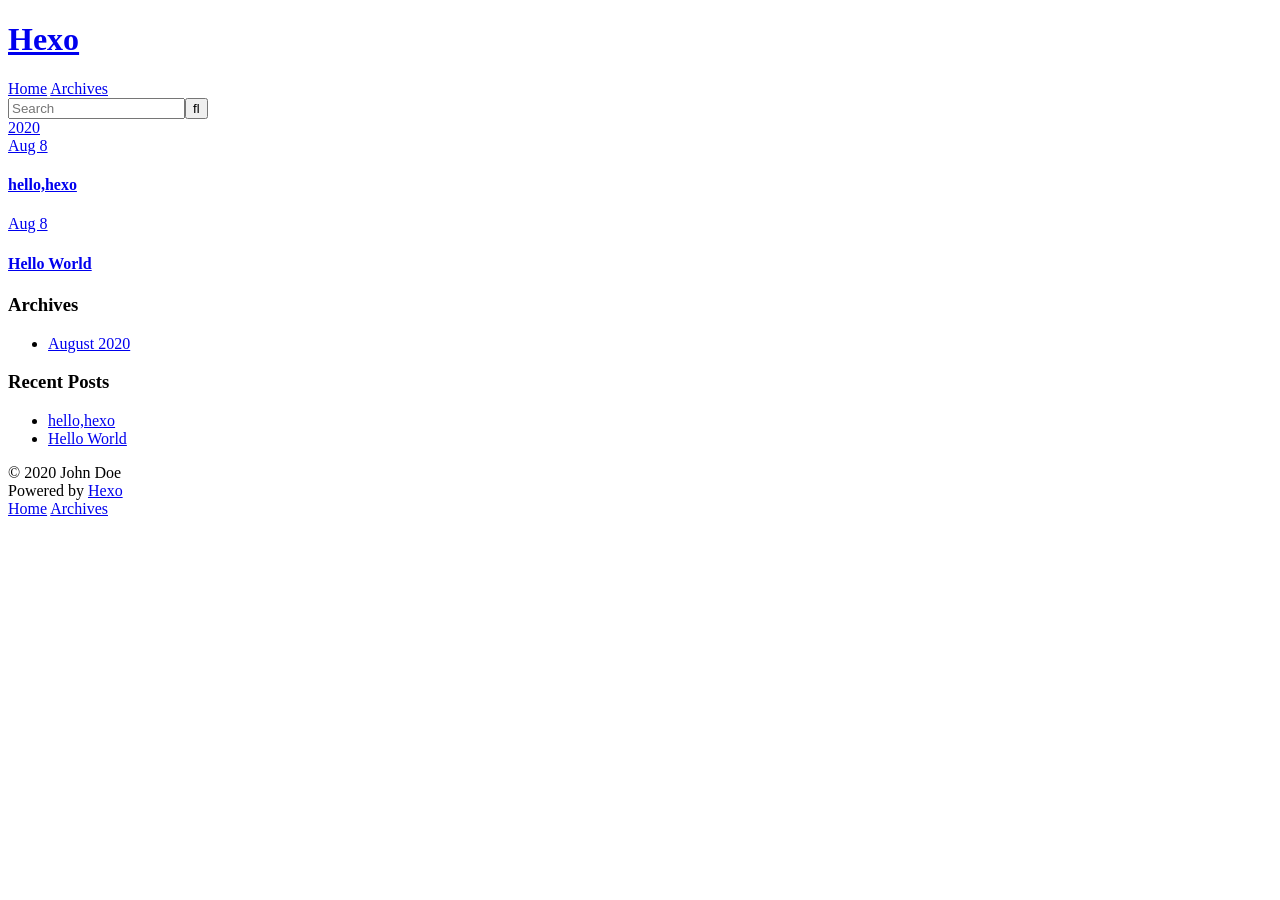
==== archives/index.html @ 82aa544f "Site updated: 2020-08-08 22:29:08" ====
<!DOCTYPE html>
<html>
<head>
  <meta charset="utf-8">
  

  
  <title>Archives | Hexo</title>
  <meta name="viewport" content="width=device-width, initial-scale=1, maximum-scale=1">
  <meta property="og:type" content="website">
<meta property="og:title" content="Hexo">
<meta property="og:url" content="http://yoursite.com/archives/index.html">
<meta property="og:site_name" content="Hexo">
<meta property="og:locale" content="en_US">
<meta property="article:author" content="John Doe">
<meta name="twitter:card" content="summary">
  
    <link rel="alternate" href="/atom.xml" title="Hexo" type="application/atom+xml">
  
  
    <link rel="icon" href="/favicon.png">
  
  
    <link href="//fonts.googleapis.com/css?family=Source+Code+Pro" rel="stylesheet" type="text/css">
  
  
<link rel="stylesheet" href="/css/style.css">

<meta name="generator" content="Hexo 5.0.0"></head>

<body>
  <div id="container">
    <div id="wrap">
      <header id="header">
  <div id="banner"></div>
  <div id="header-outer" class="outer">
    <div id="header-title" class="inner">
      <h1 id="logo-wrap">
        <a href="/" id="logo">Hexo</a>
      </h1>
      
    </div>
    <div id="header-inner" class="inner">
      <nav id="main-nav">
        <a id="main-nav-toggle" class="nav-icon"></a>
        
          <a class="main-nav-link" href="/">Home</a>
        
          <a class="main-nav-link" href="/archives">Archives</a>
        
      </nav>
      <nav id="sub-nav">
        
          <a id="nav-rss-link" class="nav-icon" href="/atom.xml" title="RSS Feed"></a>
        
        <a id="nav-search-btn" class="nav-icon" title="Search"></a>
      </nav>
      <div id="search-form-wrap">
        <form action="//google.com/search" method="get" accept-charset="UTF-8" class="search-form"><input type="search" name="q" class="search-form-input" placeholder="Search"><button type="submit" class="search-form-submit">&#xF002;</button><input type="hidden" name="sitesearch" value="http://yoursite.com"></form>
      </div>
    </div>
  </div>
</header>
      <div class="outer">
        <section id="main">
  
  
    
    
      
      
      <section class="archives-wrap">
        <div class="archive-year-wrap">
          <a href="/archives/2020" class="archive-year">2020</a>
        </div>
        <div class="archives">
    
    <article class="archive-article archive-type-post">
  <div class="archive-article-inner">
    <header class="archive-article-header">
      <a href="/2020/08/08/hello-hexo/" class="archive-article-date">
  <time datetime="2020-08-08T14:27:40.000Z" itemprop="datePublished">Aug 8</time>
</a>
      
  
    <h1 itemprop="name">
      <a class="archive-article-title" href="/2020/08/08/hello-hexo/">hello,hexo</a>
    </h1>
  

    </header>
  </div>
</article>
  
    
    
    <article class="archive-article archive-type-post">
  <div class="archive-article-inner">
    <header class="archive-article-header">
      <a href="/2020/08/08/hello-world/" class="archive-article-date">
  <time datetime="2020-08-08T14:23:38.701Z" itemprop="datePublished">Aug 8</time>
</a>
      
  
    <h1 itemprop="name">
      <a class="archive-article-title" href="/2020/08/08/hello-world/">Hello World</a>
    </h1>
  

    </header>
  </div>
</article>
  
  
    </div></section>
  


</section>
        
          <aside id="sidebar">
  
    

  
    

  
    
  
    
  <div class="widget-wrap">
    <h3 class="widget-title">Archives</h3>
    <div class="widget">
      <ul class="archive-list"><li class="archive-list-item"><a class="archive-list-link" href="/archives/2020/08/">August 2020</a></li></ul>
    </div>
  </div>


  
    
  <div class="widget-wrap">
    <h3 class="widget-title">Recent Posts</h3>
    <div class="widget">
      <ul>
        
          <li>
            <a href="/2020/08/08/hello-hexo/">hello,hexo</a>
          </li>
        
          <li>
            <a href="/2020/08/08/hello-world/">Hello World</a>
          </li>
        
      </ul>
    </div>
  </div>

  
</aside>
        
      </div>
      <footer id="footer">
  
  <div class="outer">
    <div id="footer-info" class="inner">
      &copy; 2020 John Doe<br>
      Powered by <a href="http://hexo.io/" target="_blank">Hexo</a>
    </div>
  </div>
</footer>
    </div>
    <nav id="mobile-nav">
  
    <a href="/" class="mobile-nav-link">Home</a>
  
    <a href="/archives" class="mobile-nav-link">Archives</a>
  
</nav>
    

<script src="//ajax.googleapis.com/ajax/libs/jquery/2.0.3/jquery.min.js"></script>


  
<link rel="stylesheet" href="/fancybox/jquery.fancybox.css">

  
<script src="/fancybox/jquery.fancybox.pack.js"></script>




<script src="/js/script.js"></script>




  </div>
</body>
</html>
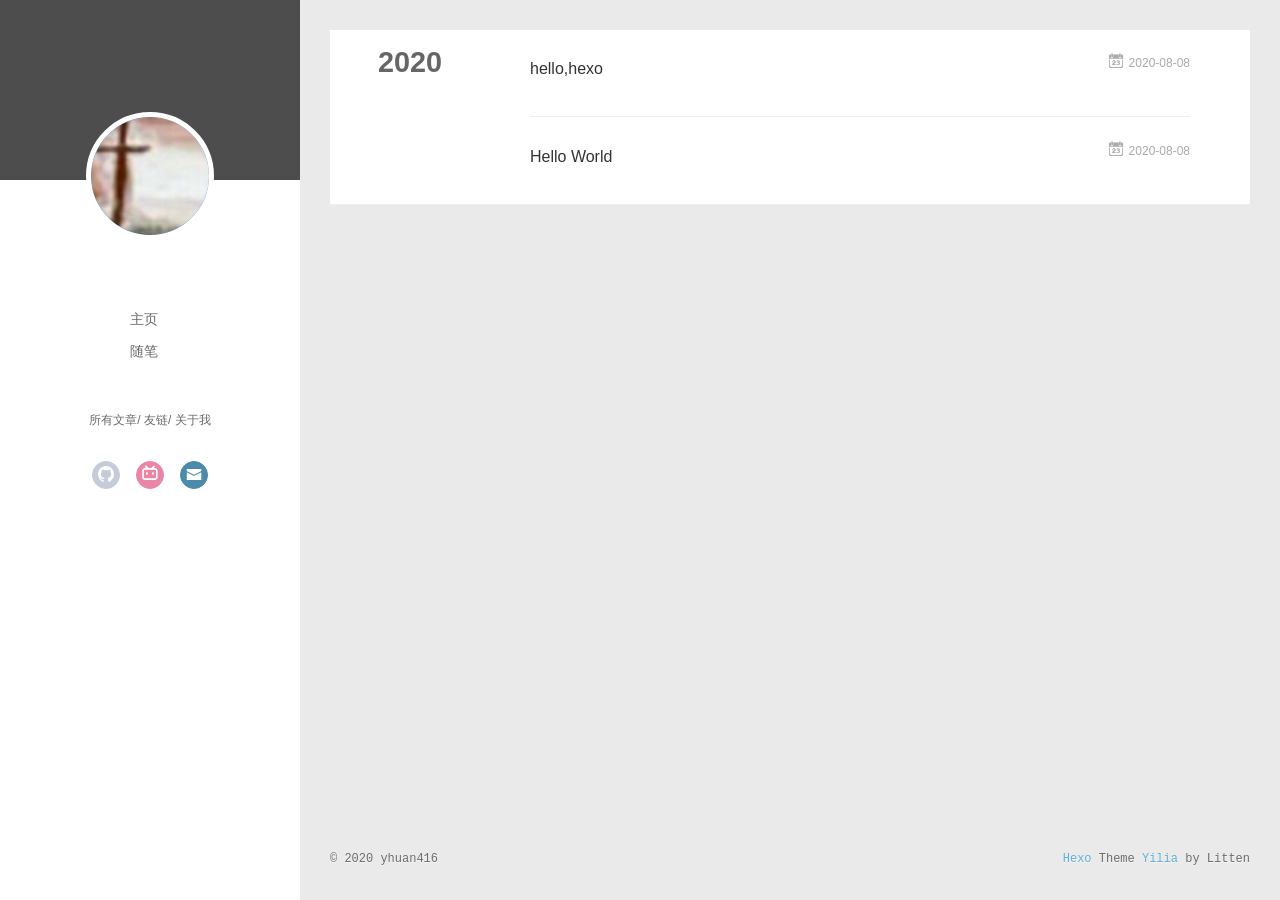
==== commit 0adb89e3: "Site updated: 2020-08-08 22:57:37" ====
--- a/archives/index.html
+++ b/archives/index.html
@@ -3,66 +3,150 @@
 <head>
   <meta charset="utf-8">
   
-
-  
+  <meta name="renderer" content="webkit">
+  <meta http-equiv="X-UA-Compatible" content="IE=edge" >
+  <link rel="dns-prefetch" href="http://yoursite.com">
   <title>Archives | Hexo</title>
   <meta name="viewport" content="width=device-width, initial-scale=1, maximum-scale=1">
   <meta property="og:type" content="website">
 <meta property="og:title" content="Hexo">
 <meta property="og:url" content="http://yoursite.com/archives/index.html">
 <meta property="og:site_name" content="Hexo">
-<meta property="og:locale" content="en_US">
-<meta property="article:author" content="John Doe">
+<meta property="og:locale" content="zh_CN">
+<meta property="article:author" content="yhuan416">
 <meta name="twitter:card" content="summary">
   
-    <link rel="alternate" href="/atom.xml" title="Hexo" type="application/atom+xml">
+    <link rel="alternative" href="/atom.xml" title="Hexo" type="application/atom+xml">
   
   
     <link rel="icon" href="/favicon.png">
   
-  
-    <link href="//fonts.googleapis.com/css?family=Source+Code+Pro" rel="stylesheet" type="text/css">
-  
-  
-<link rel="stylesheet" href="/css/style.css">
+  <link rel="stylesheet" type="text/css" href="/./main.0cf68a.css">
+  <style type="text/css">
+  
+    #container.show {
+      background: linear-gradient(200deg,#a0cfe4,#e8c37e);
+    }
+  </style>
+  
+
+  
 
 <meta name="generator" content="Hexo 5.0.0"></head>
 
 <body>
-  <div id="container">
-    <div id="wrap">
-      <header id="header">
-  <div id="banner"></div>
-  <div id="header-outer" class="outer">
-    <div id="header-title" class="inner">
-      <h1 id="logo-wrap">
-        <a href="/" id="logo">Hexo</a>
-      </h1>
-      
+  <div id="container" q-class="show:isCtnShow">
+    <canvas id="anm-canvas" class="anm-canvas"></canvas>
+    <div class="left-col" q-class="show:isShow">
+      
+<div class="overlay" style="background: #4d4d4d"></div>
+<div class="intrude-less">
+	<header id="header" class="inner">
+		<a href="/" class="profilepic">
+			<img src="/img/头像.jpg" class="js-avatar">
+		</a>
+		<hgroup>
+		  <h1 class="header-author"><a href="/"></a></h1>
+		</hgroup>
+		
+
+		<nav class="header-menu">
+			<ul>
+			
+				<li><a href="/">主页</a></li>
+	        
+				<li><a href="/tags/%E9%9A%8F%E7%AC%94/">随笔</a></li>
+	        
+			</ul>
+		</nav>
+		<nav class="header-smart-menu">
+    		
+    			
+    			<a q-on="click: openSlider(e, 'innerArchive')" href="javascript:void(0)">所有文章</a>
+    			
+            
+    			
+    			<a q-on="click: openSlider(e, 'friends')" href="javascript:void(0)">友链</a>
+    			
+            
+    			
+    			<a q-on="click: openSlider(e, 'aboutme')" href="javascript:void(0)">关于我</a>
+    			
+            
+		</nav>
+		<nav class="header-nav">
+			<div class="social">
+				
+					<a class="github" target="_blank" href="https://github.com/yhuan416" title="github"><i class="icon-github"></i></a>
+		        
+					<a class="bilibili" target="_blank" href="https://space.bilibili.com/25813269" title="bilibili"><i class="icon-bilibili"></i></a>
+		        
+					<a class="mail" target="_blank" href="mailto:1290635392@qq.com" title="mail"><i class="icon-mail"></i></a>
+		        
+			</div>
+		</nav>
+	</header>		
+</div>
+
     </div>
-    <div id="header-inner" class="inner">
-      <nav id="main-nav">
-        <a id="main-nav-toggle" class="nav-icon"></a>
-        
-          <a class="main-nav-link" href="/">Home</a>
-        
-          <a class="main-nav-link" href="/archives">Archives</a>
-        
-      </nav>
-      <nav id="sub-nav">
-        
-          <a id="nav-rss-link" class="nav-icon" href="/atom.xml" title="RSS Feed"></a>
-        
-        <a id="nav-search-btn" class="nav-icon" title="Search"></a>
-      </nav>
-      <div id="search-form-wrap">
-        <form action="//google.com/search" method="get" accept-charset="UTF-8" class="search-form"><input type="search" name="q" class="search-form-input" placeholder="Search"><button type="submit" class="search-form-submit">&#xF002;</button><input type="hidden" name="sitesearch" value="http://yoursite.com"></form>
-      </div>
-    </div>
-  </div>
-</header>
-      <div class="outer">
-        <section id="main">
+    <div class="mid-col" q-class="show:isShow,hide:isShow|isFalse">
+      
+<nav id="mobile-nav">
+  	<div class="overlay js-overlay" style="background: #4d4d4d"></div>
+	<div class="btnctn js-mobile-btnctn">
+  		<div class="slider-trigger list" q-on="click: openSlider(e)"><i class="icon icon-sort"></i></div>
+	</div>
+	<div class="intrude-less">
+		<header id="header" class="inner">
+			<div class="profilepic">
+				<img src="/img/头像.jpg" class="js-avatar">
+			</div>
+			<hgroup>
+			  <h1 class="header-author js-header-author"></h1>
+			</hgroup>
+			
+			
+			
+				
+			
+				
+			
+			
+			
+			<nav class="header-nav">
+				<div class="social">
+					
+						<a class="github" target="_blank" href="https://github.com/yhuan416" title="github"><i class="icon-github"></i></a>
+			        
+						<a class="bilibili" target="_blank" href="https://space.bilibili.com/25813269" title="bilibili"><i class="icon-bilibili"></i></a>
+			        
+						<a class="mail" target="_blank" href="mailto:1290635392@qq.com" title="mail"><i class="icon-mail"></i></a>
+			        
+				</div>
+			</nav>
+
+			<nav class="header-menu js-header-menu">
+				<ul style="width: 50%">
+				
+				
+					<li style="width: 50%"><a href="/">主页</a></li>
+		        
+					<li style="width: 50%"><a href="/tags/%E9%9A%8F%E7%AC%94/">随笔</a></li>
+		        
+				</ul>
+			</nav>
+		</header>				
+	</div>
+	<div class="mobile-mask" style="display:none" q-show="isShow"></div>
+</nav>
+
+      <div id="wrapper" class="body-wrap">
+        <div class="menu-l">
+          <div class="canvas-wrap">
+            <canvas data-colors="#eaeaea" data-sectionHeight="100" data-contentId="js-content" id="myCanvas1" class="anm-canvas"></canvas>
+          </div>
+          <div id="js-content" class="content-ll">
+            
   
   
     
@@ -78,16 +162,24 @@
     <article class="archive-article archive-type-post">
   <div class="archive-article-inner">
     <header class="archive-article-header">
-      <a href="/2020/08/08/hello-hexo/" class="archive-article-date">
-  <time datetime="2020-08-08T14:27:40.000Z" itemprop="datePublished">Aug 8</time>
+      	<div class="article-meta">
+	      	<a href="/2020/08/08/hello-hexo/" class="archive-article-date">
+  	<time datetime="2020-08-08T14:27:40.000Z" itemprop="datePublished"><i class="icon-calendar icon"></i>2020-08-08</time>
 </a>
-      
+        </div>
+    	 
   
     <h1 itemprop="name">
       <a class="archive-article-title" href="/2020/08/08/hello-hexo/">hello,hexo</a>
     </h1>
   
 
+        <div class="article-info info-on-right">
+          
+          
+
+        </div>
+        <div class="clearfix"></div>
     </header>
   </div>
 </article>
@@ -97,16 +189,24 @@
     <article class="archive-article archive-type-post">
   <div class="archive-article-inner">
     <header class="archive-article-header">
-      <a href="/2020/08/08/hello-world/" class="archive-article-date">
-  <time datetime="2020-08-08T14:23:38.701Z" itemprop="datePublished">Aug 8</time>
+      	<div class="article-meta">
+	      	<a href="/2020/08/08/hello-world/" class="archive-article-date">
+  	<time datetime="2020-08-08T14:23:38.701Z" itemprop="datePublished"><i class="icon-calendar icon"></i>2020-08-08</time>
 </a>
-      
+        </div>
+    	 
   
     <h1 itemprop="name">
       <a class="archive-article-title" href="/2020/08/08/hello-world/">Hello World</a>
     </h1>
   
 
+        <div class="article-info info-on-right">
+          
+          
+
+        </div>
+        <div class="clearfix"></div>
     </header>
   </div>
 </article>
@@ -115,87 +215,232 @@
     </div></section>
   
 
-
-</section>
-        
-          <aside id="sidebar">
-  
-    
-
-  
-    
-
-  
-    
-  
-    
-  <div class="widget-wrap">
-    <h3 class="widget-title">Archives</h3>
-    <div class="widget">
-      <ul class="archive-list"><li class="archive-list-item"><a class="archive-list-link" href="/archives/2020/08/">August 2020</a></li></ul>
-    </div>
-  </div>
-
-
-  
-    
-  <div class="widget-wrap">
-    <h3 class="widget-title">Recent Posts</h3>
-    <div class="widget">
-      <ul>
-        
-          <li>
-            <a href="/2020/08/08/hello-hexo/">hello,hexo</a>
-          </li>
-        
-          <li>
-            <a href="/2020/08/08/hello-world/">Hello World</a>
-          </li>
-        
-      </ul>
-    </div>
-  </div>
-
-  
-</aside>
-        
+    
+
+
+          </div>
+        </div>
       </div>
       <footer id="footer">
-  
   <div class="outer">
-    <div id="footer-info" class="inner">
-      &copy; 2020 John Doe<br>
-      Powered by <a href="http://hexo.io/" target="_blank">Hexo</a>
+    <div id="footer-info">
+    	<div class="footer-left">
+    		&copy; 2020 yhuan416
+    	</div>
+      	<div class="footer-right">
+      		<a href="http://hexo.io/" target="_blank">Hexo</a>  Theme <a href="https://github.com/litten/hexo-theme-yilia" target="_blank">Yilia</a> by Litten
+      	</div>
     </div>
   </div>
 </footer>
     </div>
-    <nav id="mobile-nav">
-  
-    <a href="/" class="mobile-nav-link">Home</a>
-  
-    <a href="/archives" class="mobile-nav-link">Archives</a>
-  
-</nav>
-    
-
-<script src="//ajax.googleapis.com/ajax/libs/jquery/2.0.3/jquery.min.js"></script>
-
-
-  
-<link rel="stylesheet" href="/fancybox/jquery.fancybox.css">
-
-  
-<script src="/fancybox/jquery.fancybox.pack.js"></script>
-
-
-
-
-<script src="/js/script.js"></script>
-
-
-
-
+    <script>
+	var yiliaConfig = {
+		mathjax: false,
+		isHome: false,
+		isPost: false,
+		isArchive: true,
+		isTag: false,
+		isCategory: false,
+		open_in_new: false,
+		toc_hide_index: true,
+		root: "/",
+		innerArchive: true,
+		showTags: false
+	}
+</script>
+
+<script>!function(t){function n(e){if(r[e])return r[e].exports;var i=r[e]={exports:{},id:e,loaded:!1};return t[e].call(i.exports,i,i.exports,n),i.loaded=!0,i.exports}var r={};n.m=t,n.c=r,n.p="./",n(0)}([function(t,n,r){r(195),t.exports=r(191)},function(t,n,r){var e=r(3),i=r(52),o=r(27),u=r(28),c=r(53),f="prototype",a=function(t,n,r){var s,l,h,v,p=t&a.F,d=t&a.G,y=t&a.S,g=t&a.P,b=t&a.B,m=d?e:y?e[n]||(e[n]={}):(e[n]||{})[f],x=d?i:i[n]||(i[n]={}),w=x[f]||(x[f]={});d&&(r=n);for(s in r)l=!p&&m&&void 0!==m[s],h=(l?m:r)[s],v=b&&l?c(h,e):g&&"function"==typeof h?c(Function.call,h):h,m&&u(m,s,h,t&a.U),x[s]!=h&&o(x,s,v),g&&w[s]!=h&&(w[s]=h)};e.core=i,a.F=1,a.G=2,a.S=4,a.P=8,a.B=16,a.W=32,a.U=64,a.R=128,t.exports=a},function(t,n,r){var e=r(6);t.exports=function(t){if(!e(t))throw TypeError(t+" is not an object!");return t}},function(t,n){var r=t.exports="undefined"!=typeof window&&window.Math==Math?window:"undefined"!=typeof self&&self.Math==Math?self:Function("return this")();"number"==typeof __g&&(__g=r)},function(t,n){t.exports=function(t){try{return!!t()}catch(t){return!0}}},function(t,n){var r=t.exports="undefined"!=typeof window&&window.Math==Math?window:"undefined"!=typeof self&&self.Math==Math?self:Function("return this")();"number"==typeof __g&&(__g=r)},function(t,n){t.exports=function(t){return"object"==typeof t?null!==t:"function"==typeof t}},function(t,n,r){var e=r(126)("wks"),i=r(76),o=r(3).Symbol,u="function"==typeof o;(t.exports=function(t){return e[t]||(e[t]=u&&o[t]||(u?o:i)("Symbol."+t))}).store=e},function(t,n){var r={}.hasOwnProperty;t.exports=function(t,n){return r.call(t,n)}},function(t,n,r){var e=r(94),i=r(33);t.exports=function(t){return e(i(t))}},function(t,n,r){t.exports=!r(4)(function(){return 7!=Object.defineProperty({},"a",{get:function(){return 7}}).a})},function(t,n,r){var e=r(2),i=r(167),o=r(50),u=Object.defineProperty;n.f=r(10)?Object.defineProperty:function(t,n,r){if(e(t),n=o(n,!0),e(r),i)try{return u(t,n,r)}catch(t){}if("get"in r||"set"in r)throw TypeError("Accessors not supported!");return"value"in r&&(t[n]=r.value),t}},function(t,n,r){t.exports=!r(18)(function(){return 7!=Object.defineProperty({},"a",{get:function(){return 7}}).a})},function(t,n,r){var e=r(14),i=r(22);t.exports=r(12)?function(t,n,r){return e.f(t,n,i(1,r))}:function(t,n,r){return t[n]=r,t}},function(t,n,r){var e=r(20),i=r(58),o=r(42),u=Object.defineProperty;n.f=r(12)?Object.defineProperty:function(t,n,r){if(e(t),n=o(n,!0),e(r),i)try{return u(t,n,r)}catch(t){}if("get"in r||"set"in r)throw TypeError("Accessors not supported!");return"value"in r&&(t[n]=r.value),t}},function(t,n,r){var e=r(40)("wks"),i=r(23),o=r(5).Symbol,u="function"==typeof o;(t.exports=function(t){return e[t]||(e[t]=u&&o[t]||(u?o:i)("Symbol."+t))}).store=e},function(t,n,r){var e=r(67),i=Math.min;t.exports=function(t){return t>0?i(e(t),9007199254740991):0}},function(t,n,r){var e=r(46);t.exports=function(t){return Object(e(t))}},function(t,n){t.exports=function(t){try{return!!t()}catch(t){return!0}}},function(t,n,r){var e=r(63),i=r(34);t.exports=Object.keys||function(t){return e(t,i)}},function(t,n,r){var e=r(21);t.exports=function(t){if(!e(t))throw TypeError(t+" is not an object!");return t}},function(t,n){t.exports=function(t){return"object"==typeof t?null!==t:"function"==typeof t}},function(t,n){t.exports=function(t,n){return{enumerable:!(1&t),configurable:!(2&t),writable:!(4&t),value:n}}},function(t,n){var r=0,e=Math.random();t.exports=function(t){return"Symbol(".concat(void 0===t?"":t,")_",(++r+e).toString(36))}},function(t,n){var r={}.hasOwnProperty;t.exports=function(t,n){return r.call(t,n)}},function(t,n){var r=t.exports={version:"2.4.0"};"number"==typeof __e&&(__e=r)},function(t,n){t.exports=function(t){if("function"!=typeof t)throw TypeError(t+" is not a function!");return t}},function(t,n,r){var e=r(11),i=r(66);t.exports=r(10)?function(t,n,r){return e.f(t,n,i(1,r))}:function(t,n,r){return t[n]=r,t}},function(t,n,r){var e=r(3),i=r(27),o=r(24),u=r(76)("src"),c="toString",f=Function[c],a=(""+f).split(c);r(52).inspectSource=function(t){return f.call(t)},(t.exports=function(t,n,r,c){var f="function"==typeof r;f&&(o(r,"name")||i(r,"name",n)),t[n]!==r&&(f&&(o(r,u)||i(r,u,t[n]?""+t[n]:a.join(String(n)))),t===e?t[n]=r:c?t[n]?t[n]=r:i(t,n,r):(delete t[n],i(t,n,r)))})(Function.prototype,c,function(){return"function"==typeof this&&this[u]||f.call(this)})},function(t,n,r){var e=r(1),i=r(4),o=r(46),u=function(t,n,r,e){var i=String(o(t)),u="<"+n;return""!==r&&(u+=" "+r+'="'+String(e).replace(/"/g,"&quot;")+'"'),u+">"+i+"</"+n+">"};t.exports=function(t,n){var r={};r[t]=n(u),e(e.P+e.F*i(function(){var n=""[t]('"');return n!==n.toLowerCase()||n.split('"').length>3}),"String",r)}},function(t,n,r){var e=r(115),i=r(46);t.exports=function(t){return e(i(t))}},function(t,n,r){var e=r(116),i=r(66),o=r(30),u=r(50),c=r(24),f=r(167),a=Object.getOwnPropertyDescriptor;n.f=r(10)?a:function(t,n){if(t=o(t),n=u(n,!0),f)try{return a(t,n)}catch(t){}if(c(t,n))return i(!e.f.call(t,n),t[n])}},function(t,n,r){var e=r(24),i=r(17),o=r(145)("IE_PROTO"),u=Object.prototype;t.exports=Object.getPrototypeOf||function(t){return t=i(t),e(t,o)?t[o]:"function"==typeof t.constructor&&t instanceof t.constructor?t.constructor.prototype:t instanceof Object?u:null}},function(t,n){t.exports=function(t){if(void 0==t)throw TypeError("Can't call method on  "+t);return t}},function(t,n){t.exports="constructor,hasOwnProperty,isPrototypeOf,propertyIsEnumerable,toLocaleString,toString,valueOf".split(",")},function(t,n){t.exports={}},function(t,n){t.exports=!0},function(t,n){n.f={}.propertyIsEnumerable},function(t,n,r){var e=r(14).f,i=r(8),o=r(15)("toStringTag");t.exports=function(t,n,r){t&&!i(t=r?t:t.prototype,o)&&e(t,o,{configurable:!0,value:n})}},function(t,n,r){var e=r(40)("keys"),i=r(23);t.exports=function(t){return e[t]||(e[t]=i(t))}},function(t,n,r){var e=r(5),i="__core-js_shared__",o=e[i]||(e[i]={});t.exports=function(t){return o[t]||(o[t]={})}},function(t,n){var r=Math.ceil,e=Math.floor;t.exports=function(t){return isNaN(t=+t)?0:(t>0?e:r)(t)}},function(t,n,r){var e=r(21);t.exports=function(t,n){if(!e(t))return t;var r,i;if(n&&"function"==typeof(r=t.toString)&&!e(i=r.call(t)))return i;if("function"==typeof(r=t.valueOf)&&!e(i=r.call(t)))return i;if(!n&&"function"==typeof(r=t.toString)&&!e(i=r.call(t)))return i;throw TypeError("Can't convert object to primitive value")}},function(t,n,r){var e=r(5),i=r(25),o=r(36),u=r(44),c=r(14).f;t.exports=function(t){var n=i.Symbol||(i.Symbol=o?{}:e.Symbol||{});"_"==t.charAt(0)||t in n||c(n,t,{value:u.f(t)})}},function(t,n,r){n.f=r(15)},function(t,n){var r={}.toString;t.exports=function(t){return r.call(t).slice(8,-1)}},function(t,n){t.exports=function(t){if(void 0==t)throw TypeError("Can't call method on  "+t);return t}},function(t,n,r){var e=r(4);t.exports=function(t,n){return!!t&&e(function(){n?t.call(null,function(){},1):t.call(null)})}},function(t,n,r){var e=r(53),i=r(115),o=r(17),u=r(16),c=r(203);t.exports=function(t,n){var r=1==t,f=2==t,a=3==t,s=4==t,l=6==t,h=5==t||l,v=n||c;return function(n,c,p){for(var d,y,g=o(n),b=i(g),m=e(c,p,3),x=u(b.length),w=0,S=r?v(n,x):f?v(n,0):void 0;x>w;w++)if((h||w in b)&&(d=b[w],y=m(d,w,g),t))if(r)S[w]=y;else if(y)switch(t){case 3:return!0;case 5:return d;case 6:return w;case 2:S.push(d)}else if(s)return!1;return l?-1:a||s?s:S}}},function(t,n,r){var e=r(1),i=r(52),o=r(4);t.exports=function(t,n){var r=(i.Object||{})[t]||Object[t],u={};u[t]=n(r),e(e.S+e.F*o(function(){r(1)}),"Object",u)}},function(t,n,r){var e=r(6);t.exports=function(t,n){if(!e(t))return t;var r,i;if(n&&"function"==typeof(r=t.toString)&&!e(i=r.call(t)))return i;if("function"==typeof(r=t.valueOf)&&!e(i=r.call(t)))return i;if(!n&&"function"==typeof(r=t.toString)&&!e(i=r.call(t)))return i;throw TypeError("Can't convert object to primitive value")}},function(t,n,r){var e=r(5),i=r(25),o=r(91),u=r(13),c="prototype",f=function(t,n,r){var a,s,l,h=t&f.F,v=t&f.G,p=t&f.S,d=t&f.P,y=t&f.B,g=t&f.W,b=v?i:i[n]||(i[n]={}),m=b[c],x=v?e:p?e[n]:(e[n]||{})[c];v&&(r=n);for(a in r)(s=!h&&x&&void 0!==x[a])&&a in b||(l=s?x[a]:r[a],b[a]=v&&"function"!=typeof x[a]?r[a]:y&&s?o(l,e):g&&x[a]==l?function(t){var n=function(n,r,e){if(this instanceof t){switch(arguments.length){case 0:return new t;case 1:return new t(n);case 2:return new t(n,r)}return new t(n,r,e)}return t.apply(this,arguments)};return n[c]=t[c],n}(l):d&&"function"==typeof l?o(Function.call,l):l,d&&((b.virtual||(b.virtual={}))[a]=l,t&f.R&&m&&!m[a]&&u(m,a,l)))};f.F=1,f.G=2,f.S=4,f.P=8,f.B=16,f.W=32,f.U=64,f.R=128,t.exports=f},function(t,n){var r=t.exports={version:"2.4.0"};"number"==typeof __e&&(__e=r)},function(t,n,r){var e=r(26);t.exports=function(t,n,r){if(e(t),void 0===n)return t;switch(r){case 1:return function(r){return t.call(n,r)};case 2:return function(r,e){return t.call(n,r,e)};case 3:return function(r,e,i){return t.call(n,r,e,i)}}return function(){return t.apply(n,arguments)}}},function(t,n,r){var e=r(183),i=r(1),o=r(126)("metadata"),u=o.store||(o.store=new(r(186))),c=function(t,n,r){var i=u.get(t);if(!i){if(!r)return;u.set(t,i=new e)}var o=i.get(n);if(!o){if(!r)return;i.set(n,o=new e)}return o},f=function(t,n,r){var e=c(n,r,!1);return void 0!==e&&e.has(t)},a=function(t,n,r){var e=c(n,r,!1);return void 0===e?void 0:e.get(t)},s=function(t,n,r,e){c(r,e,!0).set(t,n)},l=function(t,n){var r=c(t,n,!1),e=[];return r&&r.forEach(function(t,n){e.push(n)}),e},h=function(t){return void 0===t||"symbol"==typeof t?t:String(t)},v=function(t){i(i.S,"Reflect",t)};t.exports={store:u,map:c,has:f,get:a,set:s,keys:l,key:h,exp:v}},function(t,n,r){"use strict";if(r(10)){var e=r(69),i=r(3),o=r(4),u=r(1),c=r(127),f=r(152),a=r(53),s=r(68),l=r(66),h=r(27),v=r(73),p=r(67),d=r(16),y=r(75),g=r(50),b=r(24),m=r(180),x=r(114),w=r(6),S=r(17),_=r(137),O=r(70),E=r(32),P=r(71).f,j=r(154),F=r(76),M=r(7),A=r(48),N=r(117),T=r(146),I=r(155),k=r(80),L=r(123),R=r(74),C=r(130),D=r(160),U=r(11),W=r(31),G=U.f,B=W.f,V=i.RangeError,z=i.TypeError,q=i.Uint8Array,K="ArrayBuffer",J="Shared"+K,Y="BYTES_PER_ELEMENT",H="prototype",$=Array[H],X=f.ArrayBuffer,Q=f.DataView,Z=A(0),tt=A(2),nt=A(3),rt=A(4),et=A(5),it=A(6),ot=N(!0),ut=N(!1),ct=I.values,ft=I.keys,at=I.entries,st=$.lastIndexOf,lt=$.reduce,ht=$.reduceRight,vt=$.join,pt=$.sort,dt=$.slice,yt=$.toString,gt=$.toLocaleString,bt=M("iterator"),mt=M("toStringTag"),xt=F("typed_constructor"),wt=F("def_constructor"),St=c.CONSTR,_t=c.TYPED,Ot=c.VIEW,Et="Wrong length!",Pt=A(1,function(t,n){return Tt(T(t,t[wt]),n)}),jt=o(function(){return 1===new q(new Uint16Array([1]).buffer)[0]}),Ft=!!q&&!!q[H].set&&o(function(){new q(1).set({})}),Mt=function(t,n){if(void 0===t)throw z(Et);var r=+t,e=d(t);if(n&&!m(r,e))throw V(Et);return e},At=function(t,n){var r=p(t);if(r<0||r%n)throw V("Wrong offset!");return r},Nt=function(t){if(w(t)&&_t in t)return t;throw z(t+" is not a typed array!")},Tt=function(t,n){if(!(w(t)&&xt in t))throw z("It is not a typed array constructor!");return new t(n)},It=function(t,n){return kt(T(t,t[wt]),n)},kt=function(t,n){for(var r=0,e=n.length,i=Tt(t,e);e>r;)i[r]=n[r++];return i},Lt=function(t,n,r){G(t,n,{get:function(){return this._d[r]}})},Rt=function(t){var n,r,e,i,o,u,c=S(t),f=arguments.length,s=f>1?arguments[1]:void 0,l=void 0!==s,h=j(c);if(void 0!=h&&!_(h)){for(u=h.call(c),e=[],n=0;!(o=u.next()).done;n++)e.push(o.value);c=e}for(l&&f>2&&(s=a(s,arguments[2],2)),n=0,r=d(c.length),i=Tt(this,r);r>n;n++)i[n]=l?s(c[n],n):c[n];return i},Ct=function(){for(var t=0,n=arguments.length,r=Tt(this,n);n>t;)r[t]=arguments[t++];return r},Dt=!!q&&o(function(){gt.call(new q(1))}),Ut=function(){return gt.apply(Dt?dt.call(Nt(this)):Nt(this),arguments)},Wt={copyWithin:function(t,n){return D.call(Nt(this),t,n,arguments.length>2?arguments[2]:void 0)},every:function(t){return rt(Nt(this),t,arguments.length>1?arguments[1]:void 0)},fill:function(t){return C.apply(Nt(this),arguments)},filter:function(t){return It(this,tt(Nt(this),t,arguments.length>1?arguments[1]:void 0))},find:function(t){return et(Nt(this),t,arguments.length>1?arguments[1]:void 0)},findIndex:function(t){return it(Nt(this),t,arguments.length>1?arguments[1]:void 0)},forEach:function(t){Z(Nt(this),t,arguments.length>1?arguments[1]:void 0)},indexOf:function(t){return ut(Nt(this),t,arguments.length>1?arguments[1]:void 0)},includes:function(t){return ot(Nt(this),t,arguments.length>1?arguments[1]:void 0)},join:function(t){return vt.apply(Nt(this),arguments)},lastIndexOf:function(t){return st.apply(Nt(this),arguments)},map:function(t){return Pt(Nt(this),t,arguments.length>1?arguments[1]:void 0)},reduce:function(t){return lt.apply(Nt(this),arguments)},reduceRight:function(t){return ht.apply(Nt(this),arguments)},reverse:function(){for(var t,n=this,r=Nt(n).length,e=Math.floor(r/2),i=0;i<e;)t=n[i],n[i++]=n[--r],n[r]=t;return n},some:function(t){return nt(Nt(this),t,arguments.length>1?arguments[1]:void 0)},sort:function(t){return pt.call(Nt(this),t)},subarray:function(t,n){var r=Nt(this),e=r.length,i=y(t,e);return new(T(r,r[wt]))(r.buffer,r.byteOffset+i*r.BYTES_PER_ELEMENT,d((void 0===n?e:y(n,e))-i))}},Gt=function(t,n){return It(this,dt.call(Nt(this),t,n))},Bt=function(t){Nt(this);var n=At(arguments[1],1),r=this.length,e=S(t),i=d(e.length),o=0;if(i+n>r)throw V(Et);for(;o<i;)this[n+o]=e[o++]},Vt={entries:function(){return at.call(Nt(this))},keys:function(){return ft.call(Nt(this))},values:function(){return ct.call(Nt(this))}},zt=function(t,n){return w(t)&&t[_t]&&"symbol"!=typeof n&&n in t&&String(+n)==String(n)},qt=function(t,n){return zt(t,n=g(n,!0))?l(2,t[n]):B(t,n)},Kt=function(t,n,r){return!(zt(t,n=g(n,!0))&&w(r)&&b(r,"value"))||b(r,"get")||b(r,"set")||r.configurable||b(r,"writable")&&!r.writable||b(r,"enumerable")&&!r.enumerable?G(t,n,r):(t[n]=r.value,t)};St||(W.f=qt,U.f=Kt),u(u.S+u.F*!St,"Object",{getOwnPropertyDescriptor:qt,defineProperty:Kt}),o(function(){yt.call({})})&&(yt=gt=function(){return vt.call(this)});var Jt=v({},Wt);v(Jt,Vt),h(Jt,bt,Vt.values),v(Jt,{slice:Gt,set:Bt,constructor:function(){},toString:yt,toLocaleString:Ut}),Lt(Jt,"buffer","b"),Lt(Jt,"byteOffset","o"),Lt(Jt,"byteLength","l"),Lt(Jt,"length","e"),G(Jt,mt,{get:function(){return this[_t]}}),t.exports=function(t,n,r,f){f=!!f;var a=t+(f?"Clamped":"")+"Array",l="Uint8Array"!=a,v="get"+t,p="set"+t,y=i[a],g=y||{},b=y&&E(y),m=!y||!c.ABV,S={},_=y&&y[H],j=function(t,r){var e=t._d;return e.v[v](r*n+e.o,jt)},F=function(t,r,e){var i=t._d;f&&(e=(e=Math.round(e))<0?0:e>255?255:255&e),i.v[p](r*n+i.o,e,jt)},M=function(t,n){G(t,n,{get:function(){return j(this,n)},set:function(t){return F(this,n,t)},enumerable:!0})};m?(y=r(function(t,r,e,i){s(t,y,a,"_d");var o,u,c,f,l=0,v=0;if(w(r)){if(!(r instanceof X||(f=x(r))==K||f==J))return _t in r?kt(y,r):Rt.call(y,r);o=r,v=At(e,n);var p=r.byteLength;if(void 0===i){if(p%n)throw V(Et);if((u=p-v)<0)throw V(Et)}else if((u=d(i)*n)+v>p)throw V(Et);c=u/n}else c=Mt(r,!0),u=c*n,o=new X(u);for(h(t,"_d",{b:o,o:v,l:u,e:c,v:new Q(o)});l<c;)M(t,l++)}),_=y[H]=O(Jt),h(_,"constructor",y)):L(function(t){new y(null),new y(t)},!0)||(y=r(function(t,r,e,i){s(t,y,a);var o;return w(r)?r instanceof X||(o=x(r))==K||o==J?void 0!==i?new g(r,At(e,n),i):void 0!==e?new g(r,At(e,n)):new g(r):_t in r?kt(y,r):Rt.call(y,r):new g(Mt(r,l))}),Z(b!==Function.prototype?P(g).concat(P(b)):P(g),function(t){t in y||h(y,t,g[t])}),y[H]=_,e||(_.constructor=y));var A=_[bt],N=!!A&&("values"==A.name||void 0==A.name),T=Vt.values;h(y,xt,!0),h(_,_t,a),h(_,Ot,!0),h(_,wt,y),(f?new y(1)[mt]==a:mt in _)||G(_,mt,{get:function(){return a}}),S[a]=y,u(u.G+u.W+u.F*(y!=g),S),u(u.S,a,{BYTES_PER_ELEMENT:n,from:Rt,of:Ct}),Y in _||h(_,Y,n),u(u.P,a,Wt),R(a),u(u.P+u.F*Ft,a,{set:Bt}),u(u.P+u.F*!N,a,Vt),u(u.P+u.F*(_.toString!=yt),a,{toString:yt}),u(u.P+u.F*o(function(){new y(1).slice()}),a,{slice:Gt}),u(u.P+u.F*(o(function(){return[1,2].toLocaleString()!=new y([1,2]).toLocaleString()})||!o(function(){_.toLocaleString.call([1,2])})),a,{toLocaleString:Ut}),k[a]=N?A:T,e||N||h(_,bt,T)}}else t.exports=function(){}},function(t,n){var r={}.toString;t.exports=function(t){return r.call(t).slice(8,-1)}},function(t,n,r){var e=r(21),i=r(5).document,o=e(i)&&e(i.createElement);t.exports=function(t){return o?i.createElement(t):{}}},function(t,n,r){t.exports=!r(12)&&!r(18)(function(){return 7!=Object.defineProperty(r(57)("div"),"a",{get:function(){return 7}}).a})},function(t,n,r){"use strict";var e=r(36),i=r(51),o=r(64),u=r(13),c=r(8),f=r(35),a=r(96),s=r(38),l=r(103),h=r(15)("iterator"),v=!([].keys&&"next"in[].keys()),p="keys",d="values",y=function(){return this};t.exports=function(t,n,r,g,b,m,x){a(r,n,g);var w,S,_,O=function(t){if(!v&&t in F)return F[t];switch(t){case p:case d:return function(){return new r(this,t)}}return function(){return new r(this,t)}},E=n+" Iterator",P=b==d,j=!1,F=t.prototype,M=F[h]||F["@@iterator"]||b&&F[b],A=M||O(b),N=b?P?O("entries"):A:void 0,T="Array"==n?F.entries||M:M;if(T&&(_=l(T.call(new t)))!==Object.prototype&&(s(_,E,!0),e||c(_,h)||u(_,h,y)),P&&M&&M.name!==d&&(j=!0,A=function(){return M.call(this)}),e&&!x||!v&&!j&&F[h]||u(F,h,A),f[n]=A,f[E]=y,b)if(w={values:P?A:O(d),keys:m?A:O(p),entries:N},x)for(S in w)S in F||o(F,S,w[S]);else i(i.P+i.F*(v||j),n,w);return w}},function(t,n,r){var e=r(20),i=r(100),o=r(34),u=r(39)("IE_PROTO"),c=function(){},f="prototype",a=function(){var t,n=r(57)("iframe"),e=o.length;for(n.style.display="none",r(93).appendChild(n),n.src="javascript:",t=n.contentWindow.document,t.open(),t.write("<script>document.F=Object<\/script>"),t.close(),a=t.F;e--;)delete a[f][o[e]];return a()};t.exports=Object.create||function(t,n){var r;return null!==t?(c[f]=e(t),r=new c,c[f]=null,r[u]=t):r=a(),void 0===n?r:i(r,n)}},function(t,n,r){var e=r(63),i=r(34).concat("length","prototype");n.f=Object.getOwnPropertyNames||function(t){return e(t,i)}},function(t,n){n.f=Object.getOwnPropertySymbols},function(t,n,r){var e=r(8),i=r(9),o=r(90)(!1),u=r(39)("IE_PROTO");t.exports=function(t,n){var r,c=i(t),f=0,a=[];for(r in c)r!=u&&e(c,r)&&a.push(r);for(;n.length>f;)e(c,r=n[f++])&&(~o(a,r)||a.push(r));return a}},function(t,n,r){t.exports=r(13)},function(t,n,r){var e=r(76)("meta"),i=r(6),o=r(24),u=r(11).f,c=0,f=Object.isExtensible||function(){return!0},a=!r(4)(function(){return f(Object.preventExtensions({}))}),s=function(t){u(t,e,{value:{i:"O"+ ++c,w:{}}})},l=function(t,n){if(!i(t))return"symbol"==typeof t?t:("string"==typeof t?"S":"P")+t;if(!o(t,e)){if(!f(t))return"F";if(!n)return"E";s(t)}return t[e].i},h=function(t,n){if(!o(t,e)){if(!f(t))return!0;if(!n)return!1;s(t)}return t[e].w},v=function(t){return a&&p.NEED&&f(t)&&!o(t,e)&&s(t),t},p=t.exports={KEY:e,NEED:!1,fastKey:l,getWeak:h,onFreeze:v}},function(t,n){t.exports=function(t,n){return{enumerable:!(1&t),configurable:!(2&t),writable:!(4&t),value:n}}},function(t,n){var r=Math.ceil,e=Math.floor;t.exports=function(t){return isNaN(t=+t)?0:(t>0?e:r)(t)}},function(t,n){t.exports=function(t,n,r,e){if(!(t instanceof n)||void 0!==e&&e in t)throw TypeError(r+": incorrect invocation!");return t}},function(t,n){t.exports=!1},function(t,n,r){var e=r(2),i=r(173),o=r(133),u=r(145)("IE_PROTO"),c=function(){},f="prototype",a=function(){var t,n=r(132)("iframe"),e=o.length;for(n.style.display="none",r(135).appendChild(n),n.src="javascript:",t=n.contentWindow.document,t.open(),t.write("<script>document.F=Object<\/script>"),t.close(),a=t.F;e--;)delete a[f][o[e]];return a()};t.exports=Object.create||function(t,n){var r;return null!==t?(c[f]=e(t),r=new c,c[f]=null,r[u]=t):r=a(),void 0===n?r:i(r,n)}},function(t,n,r){var e=r(175),i=r(133).concat("length","prototype");n.f=Object.getOwnPropertyNames||function(t){return e(t,i)}},function(t,n,r){var e=r(175),i=r(133);t.exports=Object.keys||function(t){return e(t,i)}},function(t,n,r){var e=r(28);t.exports=function(t,n,r){for(var i in n)e(t,i,n[i],r);return t}},function(t,n,r){"use strict";var e=r(3),i=r(11),o=r(10),u=r(7)("species");t.exports=function(t){var n=e[t];o&&n&&!n[u]&&i.f(n,u,{configurable:!0,get:function(){return this}})}},function(t,n,r){var e=r(67),i=Math.max,o=Math.min;t.exports=function(t,n){return t=e(t),t<0?i(t+n,0):o(t,n)}},function(t,n){var r=0,e=Math.random();t.exports=function(t){return"Symbol(".concat(void 0===t?"":t,")_",(++r+e).toString(36))}},function(t,n,r){var e=r(33);t.exports=function(t){return Object(e(t))}},function(t,n,r){var e=r(7)("unscopables"),i=Array.prototype;void 0==i[e]&&r(27)(i,e,{}),t.exports=function(t){i[e][t]=!0}},function(t,n,r){var e=r(53),i=r(169),o=r(137),u=r(2),c=r(16),f=r(154),a={},s={},n=t.exports=function(t,n,r,l,h){var v,p,d,y,g=h?function(){return t}:f(t),b=e(r,l,n?2:1),m=0;if("function"!=typeof g)throw TypeError(t+" is not iterable!");if(o(g)){for(v=c(t.length);v>m;m++)if((y=n?b(u(p=t[m])[0],p[1]):b(t[m]))===a||y===s)return y}else for(d=g.call(t);!(p=d.next()).done;)if((y=i(d,b,p.value,n))===a||y===s)return y};n.BREAK=a,n.RETURN=s},function(t,n){t.exports={}},function(t,n,r){var e=r(11).f,i=r(24),o=r(7)("toStringTag");t.exports=function(t,n,r){t&&!i(t=r?t:t.prototype,o)&&e(t,o,{configurable:!0,value:n})}},function(t,n,r){var e=r(1),i=r(46),o=r(4),u=r(150),c="["+u+"]",f="​+",a=RegExp("^"+c+c+"*"),s=RegExp(c+c+"*$"),l=function(t,n,r){var i={},c=o(function(){return!!u[t]()||f[t]()!=f}),a=i[t]=c?n(h):u[t];r&&(i[r]=a),e(e.P+e.F*c,"String",i)},h=l.trim=function(t,n){return t=String(i(t)),1&n&&(t=t.replace(a,"")),2&n&&(t=t.replace(s,"")),t};t.exports=l},function(t,n,r){t.exports={default:r(86),__esModule:!0}},function(t,n,r){t.exports={default:r(87),__esModule:!0}},function(t,n,r){"use strict";function e(t){return t&&t.__esModule?t:{default:t}}n.__esModule=!0;var i=r(84),o=e(i),u=r(83),c=e(u),f="function"==typeof c.default&&"symbol"==typeof o.default?function(t){return typeof t}:function(t){return t&&"function"==typeof c.default&&t.constructor===c.default&&t!==c.default.prototype?"symbol":typeof t};n.default="function"==typeof c.default&&"symbol"===f(o.default)?function(t){return void 0===t?"undefined":f(t)}:function(t){return t&&"function"==typeof c.default&&t.constructor===c.default&&t!==c.default.prototype?"symbol":void 0===t?"undefined":f(t)}},function(t,n,r){r(110),r(108),r(111),r(112),t.exports=r(25).Symbol},function(t,n,r){r(109),r(113),t.exports=r(44).f("iterator")},function(t,n){t.exports=function(t){if("function"!=typeof t)throw TypeError(t+" is not a function!");return t}},function(t,n){t.exports=function(){}},function(t,n,r){var e=r(9),i=r(106),o=r(105);t.exports=function(t){return function(n,r,u){var c,f=e(n),a=i(f.length),s=o(u,a);if(t&&r!=r){for(;a>s;)if((c=f[s++])!=c)return!0}else for(;a>s;s++)if((t||s in f)&&f[s]===r)return t||s||0;return!t&&-1}}},function(t,n,r){var e=r(88);t.exports=function(t,n,r){if(e(t),void 0===n)return t;switch(r){case 1:return function(r){return t.call(n,r)};case 2:return function(r,e){return t.call(n,r,e)};case 3:return function(r,e,i){return t.call(n,r,e,i)}}return function(){return t.apply(n,arguments)}}},function(t,n,r){var e=r(19),i=r(62),o=r(37);t.exports=function(t){var n=e(t),r=i.f;if(r)for(var u,c=r(t),f=o.f,a=0;c.length>a;)f.call(t,u=c[a++])&&n.push(u);return n}},function(t,n,r){t.exports=r(5).document&&document.documentElement},function(t,n,r){var e=r(56);t.exports=Object("z").propertyIsEnumerable(0)?Object:function(t){return"String"==e(t)?t.split(""):Object(t)}},function(t,n,r){var e=r(56);t.exports=Array.isArray||function(t){return"Array"==e(t)}},function(t,n,r){"use strict";var e=r(60),i=r(22),o=r(38),u={};r(13)(u,r(15)("iterator"),function(){return this}),t.exports=function(t,n,r){t.prototype=e(u,{next:i(1,r)}),o(t,n+" Iterator")}},function(t,n){t.exports=function(t,n){return{value:n,done:!!t}}},function(t,n,r){var e=r(19),i=r(9);t.exports=function(t,n){for(var r,o=i(t),u=e(o),c=u.length,f=0;c>f;)if(o[r=u[f++]]===n)return r}},function(t,n,r){var e=r(23)("meta"),i=r(21),o=r(8),u=r(14).f,c=0,f=Object.isExtensible||function(){return!0},a=!r(18)(function(){return f(Object.preventExtensions({}))}),s=function(t){u(t,e,{value:{i:"O"+ ++c,w:{}}})},l=function(t,n){if(!i(t))return"symbol"==typeof t?t:("string"==typeof t?"S":"P")+t;if(!o(t,e)){if(!f(t))return"F";if(!n)return"E";s(t)}return t[e].i},h=function(t,n){if(!o(t,e)){if(!f(t))return!0;if(!n)return!1;s(t)}return t[e].w},v=function(t){return a&&p.NEED&&f(t)&&!o(t,e)&&s(t),t},p=t.exports={KEY:e,NEED:!1,fastKey:l,getWeak:h,onFreeze:v}},function(t,n,r){var e=r(14),i=r(20),o=r(19);t.exports=r(12)?Object.defineProperties:function(t,n){i(t);for(var r,u=o(n),c=u.length,f=0;c>f;)e.f(t,r=u[f++],n[r]);return t}},function(t,n,r){var e=r(37),i=r(22),o=r(9),u=r(42),c=r(8),f=r(58),a=Object.getOwnPropertyDescriptor;n.f=r(12)?a:function(t,n){if(t=o(t),n=u(n,!0),f)try{return a(t,n)}catch(t){}if(c(t,n))return i(!e.f.call(t,n),t[n])}},function(t,n,r){var e=r(9),i=r(61).f,o={}.toString,u="object"==typeof window&&window&&Object.getOwnPropertyNames?Object.getOwnPropertyNames(window):[],c=function(t){try{return i(t)}catch(t){return u.slice()}};t.exports.f=function(t){return u&&"[object Window]"==o.call(t)?c(t):i(e(t))}},function(t,n,r){var e=r(8),i=r(77),o=r(39)("IE_PROTO"),u=Object.prototype;t.exports=Object.getPrototypeOf||function(t){return t=i(t),e(t,o)?t[o]:"function"==typeof t.constructor&&t instanceof t.constructor?t.constructor.prototype:t instanceof Object?u:null}},function(t,n,r){var e=r(41),i=r(33);t.exports=function(t){return function(n,r){var o,u,c=String(i(n)),f=e(r),a=c.length;return f<0||f>=a?t?"":void 0:(o=c.charCodeAt(f),o<55296||o>56319||f+1===a||(u=c.charCodeAt(f+1))<56320||u>57343?t?c.charAt(f):o:t?c.slice(f,f+2):u-56320+(o-55296<<10)+65536)}}},function(t,n,r){var e=r(41),i=Math.max,o=Math.min;t.exports=function(t,n){return t=e(t),t<0?i(t+n,0):o(t,n)}},function(t,n,r){var e=r(41),i=Math.min;t.exports=function(t){return t>0?i(e(t),9007199254740991):0}},function(t,n,r){"use strict";var e=r(89),i=r(97),o=r(35),u=r(9);t.exports=r(59)(Array,"Array",function(t,n){this._t=u(t),this._i=0,this._k=n},function(){var t=this._t,n=this._k,r=this._i++;return!t||r>=t.length?(this._t=void 0,i(1)):"keys"==n?i(0,r):"values"==n?i(0,t[r]):i(0,[r,t[r]])},"values"),o.Arguments=o.Array,e("keys"),e("values"),e("entries")},function(t,n){},function(t,n,r){"use strict";var e=r(104)(!0);r(59)(String,"String",function(t){this._t=String(t),this._i=0},function(){var t,n=this._t,r=this._i;return r>=n.length?{value:void 0,done:!0}:(t=e(n,r),this._i+=t.length,{value:t,done:!1})})},function(t,n,r){"use strict";var e=r(5),i=r(8),o=r(12),u=r(51),c=r(64),f=r(99).KEY,a=r(18),s=r(40),l=r(38),h=r(23),v=r(15),p=r(44),d=r(43),y=r(98),g=r(92),b=r(95),m=r(20),x=r(9),w=r(42),S=r(22),_=r(60),O=r(102),E=r(101),P=r(14),j=r(19),F=E.f,M=P.f,A=O.f,N=e.Symbol,T=e.JSON,I=T&&T.stringify,k="prototype",L=v("_hidden"),R=v("toPrimitive"),C={}.propertyIsEnumerable,D=s("symbol-registry"),U=s("symbols"),W=s("op-symbols"),G=Object[k],B="function"==typeof N,V=e.QObject,z=!V||!V[k]||!V[k].findChild,q=o&&a(function(){return 7!=_(M({},"a",{get:function(){return M(this,"a",{value:7}).a}})).a})?function(t,n,r){var e=F(G,n);e&&delete G[n],M(t,n,r),e&&t!==G&&M(G,n,e)}:M,K=function(t){var n=U[t]=_(N[k]);return n._k=t,n},J=B&&"symbol"==typeof N.iterator?function(t){return"symbol"==typeof t}:function(t){return t instanceof N},Y=function(t,n,r){return t===G&&Y(W,n,r),m(t),n=w(n,!0),m(r),i(U,n)?(r.enumerable?(i(t,L)&&t[L][n]&&(t[L][n]=!1),r=_(r,{enumerable:S(0,!1)})):(i(t,L)||M(t,L,S(1,{})),t[L][n]=!0),q(t,n,r)):M(t,n,r)},H=function(t,n){m(t);for(var r,e=g(n=x(n)),i=0,o=e.length;o>i;)Y(t,r=e[i++],n[r]);return t},$=function(t,n){return void 0===n?_(t):H(_(t),n)},X=function(t){var n=C.call(this,t=w(t,!0));return!(this===G&&i(U,t)&&!i(W,t))&&(!(n||!i(this,t)||!i(U,t)||i(this,L)&&this[L][t])||n)},Q=function(t,n){if(t=x(t),n=w(n,!0),t!==G||!i(U,n)||i(W,n)){var r=F(t,n);return!r||!i(U,n)||i(t,L)&&t[L][n]||(r.enumerable=!0),r}},Z=function(t){for(var n,r=A(x(t)),e=[],o=0;r.length>o;)i(U,n=r[o++])||n==L||n==f||e.push(n);return e},tt=function(t){for(var n,r=t===G,e=A(r?W:x(t)),o=[],u=0;e.length>u;)!i(U,n=e[u++])||r&&!i(G,n)||o.push(U[n]);return o};B||(N=function(){if(this instanceof N)throw TypeError("Symbol is not a constructor!");var t=h(arguments.length>0?arguments[0]:void 0),n=function(r){this===G&&n.call(W,r),i(this,L)&&i(this[L],t)&&(this[L][t]=!1),q(this,t,S(1,r))};return o&&z&&q(G,t,{configurable:!0,set:n}),K(t)},c(N[k],"toString",function(){return this._k}),E.f=Q,P.f=Y,r(61).f=O.f=Z,r(37).f=X,r(62).f=tt,o&&!r(36)&&c(G,"propertyIsEnumerable",X,!0),p.f=function(t){return K(v(t))}),u(u.G+u.W+u.F*!B,{Symbol:N});for(var nt="hasInstance,isConcatSpreadable,iterator,match,replace,search,species,split,toPrimitive,toStringTag,unscopables".split(","),rt=0;nt.length>rt;)v(nt[rt++]);for(var nt=j(v.store),rt=0;nt.length>rt;)d(nt[rt++]);u(u.S+u.F*!B,"Symbol",{for:function(t){return i(D,t+="")?D[t]:D[t]=N(t)},keyFor:function(t){if(J(t))return y(D,t);throw TypeError(t+" is not a symbol!")},useSetter:function(){z=!0},useSimple:function(){z=!1}}),u(u.S+u.F*!B,"Object",{create:$,defineProperty:Y,defineProperties:H,getOwnPropertyDescriptor:Q,getOwnPropertyNames:Z,getOwnPropertySymbols:tt}),T&&u(u.S+u.F*(!B||a(function(){var t=N();return"[null]"!=I([t])||"{}"!=I({a:t})||"{}"!=I(Object(t))})),"JSON",{stringify:function(t){if(void 0!==t&&!J(t)){for(var n,r,e=[t],i=1;arguments.length>i;)e.push(arguments[i++]);return n=e[1],"function"==typeof n&&(r=n),!r&&b(n)||(n=function(t,n){if(r&&(n=r.call(this,t,n)),!J(n))return n}),e[1]=n,I.apply(T,e)}}}),N[k][R]||r(13)(N[k],R,N[k].valueOf),l(N,"Symbol"),l(Math,"Math",!0),l(e.JSON,"JSON",!0)},function(t,n,r){r(43)("asyncIterator")},function(t,n,r){r(43)("observable")},function(t,n,r){r(107);for(var e=r(5),i=r(13),o=r(35),u=r(15)("toStringTag"),c=["NodeList","DOMTokenList","MediaList","StyleSheetList","CSSRuleList"],f=0;f<5;f++){var a=c[f],s=e[a],l=s&&s.prototype;l&&!l[u]&&i(l,u,a),o[a]=o.Array}},function(t,n,r){var e=r(45),i=r(7)("toStringTag"),o="Arguments"==e(function(){return arguments}()),u=function(t,n){try{return t[n]}catch(t){}};t.exports=function(t){var n,r,c;return void 0===t?"Undefined":null===t?"Null":"string"==typeof(r=u(n=Object(t),i))?r:o?e(n):"Object"==(c=e(n))&&"function"==typeof n.callee?"Arguments":c}},function(t,n,r){var e=r(45);t.exports=Object("z").propertyIsEnumerable(0)?Object:function(t){return"String"==e(t)?t.split(""):Object(t)}},function(t,n){n.f={}.propertyIsEnumerable},function(t,n,r){var e=r(30),i=r(16),o=r(75);t.exports=function(t){return function(n,r,u){var c,f=e(n),a=i(f.length),s=o(u,a);if(t&&r!=r){for(;a>s;)if((c=f[s++])!=c)return!0}else for(;a>s;s++)if((t||s in f)&&f[s]===r)return t||s||0;return!t&&-1}}},function(t,n,r){"use strict";var e=r(3),i=r(1),o=r(28),u=r(73),c=r(65),f=r(79),a=r(68),s=r(6),l=r(4),h=r(123),v=r(81),p=r(136);t.exports=function(t,n,r,d,y,g){var b=e[t],m=b,x=y?"set":"add",w=m&&m.prototype,S={},_=function(t){var n=w[t];o(w,t,"delete"==t?function(t){return!(g&&!s(t))&&n.call(this,0===t?0:t)}:"has"==t?function(t){return!(g&&!s(t))&&n.call(this,0===t?0:t)}:"get"==t?function(t){return g&&!s(t)?void 0:n.call(this,0===t?0:t)}:"add"==t?function(t){return n.call(this,0===t?0:t),this}:function(t,r){return n.call(this,0===t?0:t,r),this})};if("function"==typeof m&&(g||w.forEach&&!l(function(){(new m).entries().next()}))){var O=new m,E=O[x](g?{}:-0,1)!=O,P=l(function(){O.has(1)}),j=h(function(t){new m(t)}),F=!g&&l(function(){for(var t=new m,n=5;n--;)t[x](n,n);return!t.has(-0)});j||(m=n(function(n,r){a(n,m,t);var e=p(new b,n,m);return void 0!=r&&f(r,y,e[x],e),e}),m.prototype=w,w.constructor=m),(P||F)&&(_("delete"),_("has"),y&&_("get")),(F||E)&&_(x),g&&w.clear&&delete w.clear}else m=d.getConstructor(n,t,y,x),u(m.prototype,r),c.NEED=!0;return v(m,t),S[t]=m,i(i.G+i.W+i.F*(m!=b),S),g||d.setStrong(m,t,y),m}},function(t,n,r){"use strict";var e=r(27),i=r(28),o=r(4),u=r(46),c=r(7);t.exports=function(t,n,r){var f=c(t),a=r(u,f,""[t]),s=a[0],l=a[1];o(function(){var n={};return n[f]=function(){return 7},7!=""[t](n)})&&(i(String.prototype,t,s),e(RegExp.prototype,f,2==n?function(t,n){return l.call(t,this,n)}:function(t){return l.call(t,this)}))}
+},function(t,n,r){"use strict";var e=r(2);t.exports=function(){var t=e(this),n="";return t.global&&(n+="g"),t.ignoreCase&&(n+="i"),t.multiline&&(n+="m"),t.unicode&&(n+="u"),t.sticky&&(n+="y"),n}},function(t,n){t.exports=function(t,n,r){var e=void 0===r;switch(n.length){case 0:return e?t():t.call(r);case 1:return e?t(n[0]):t.call(r,n[0]);case 2:return e?t(n[0],n[1]):t.call(r,n[0],n[1]);case 3:return e?t(n[0],n[1],n[2]):t.call(r,n[0],n[1],n[2]);case 4:return e?t(n[0],n[1],n[2],n[3]):t.call(r,n[0],n[1],n[2],n[3])}return t.apply(r,n)}},function(t,n,r){var e=r(6),i=r(45),o=r(7)("match");t.exports=function(t){var n;return e(t)&&(void 0!==(n=t[o])?!!n:"RegExp"==i(t))}},function(t,n,r){var e=r(7)("iterator"),i=!1;try{var o=[7][e]();o.return=function(){i=!0},Array.from(o,function(){throw 2})}catch(t){}t.exports=function(t,n){if(!n&&!i)return!1;var r=!1;try{var o=[7],u=o[e]();u.next=function(){return{done:r=!0}},o[e]=function(){return u},t(o)}catch(t){}return r}},function(t,n,r){t.exports=r(69)||!r(4)(function(){var t=Math.random();__defineSetter__.call(null,t,function(){}),delete r(3)[t]})},function(t,n){n.f=Object.getOwnPropertySymbols},function(t,n,r){var e=r(3),i="__core-js_shared__",o=e[i]||(e[i]={});t.exports=function(t){return o[t]||(o[t]={})}},function(t,n,r){for(var e,i=r(3),o=r(27),u=r(76),c=u("typed_array"),f=u("view"),a=!(!i.ArrayBuffer||!i.DataView),s=a,l=0,h="Int8Array,Uint8Array,Uint8ClampedArray,Int16Array,Uint16Array,Int32Array,Uint32Array,Float32Array,Float64Array".split(",");l<9;)(e=i[h[l++]])?(o(e.prototype,c,!0),o(e.prototype,f,!0)):s=!1;t.exports={ABV:a,CONSTR:s,TYPED:c,VIEW:f}},function(t,n){"use strict";var r={versions:function(){var t=window.navigator.userAgent;return{trident:t.indexOf("Trident")>-1,presto:t.indexOf("Presto")>-1,webKit:t.indexOf("AppleWebKit")>-1,gecko:t.indexOf("Gecko")>-1&&-1==t.indexOf("KHTML"),mobile:!!t.match(/AppleWebKit.*Mobile.*/),ios:!!t.match(/\(i[^;]+;( U;)? CPU.+Mac OS X/),android:t.indexOf("Android")>-1||t.indexOf("Linux")>-1,iPhone:t.indexOf("iPhone")>-1||t.indexOf("Mac")>-1,iPad:t.indexOf("iPad")>-1,webApp:-1==t.indexOf("Safari"),weixin:-1==t.indexOf("MicroMessenger")}}()};t.exports=r},function(t,n,r){"use strict";var e=r(85),i=function(t){return t&&t.__esModule?t:{default:t}}(e),o=function(){function t(t,n,e){return n||e?String.fromCharCode(n||e):r[t]||t}function n(t){return e[t]}var r={"&quot;":'"',"&lt;":"<","&gt;":">","&amp;":"&","&nbsp;":" "},e={};for(var u in r)e[r[u]]=u;return r["&apos;"]="'",e["'"]="&#39;",{encode:function(t){return t?(""+t).replace(/['<> "&]/g,n).replace(/\r?\n/g,"<br/>").replace(/\s/g,"&nbsp;"):""},decode:function(n){return n?(""+n).replace(/<br\s*\/?>/gi,"\n").replace(/&quot;|&lt;|&gt;|&amp;|&nbsp;|&apos;|&#(\d+);|&#(\d+)/g,t).replace(/\u00a0/g," "):""},encodeBase16:function(t){if(!t)return t;t+="";for(var n=[],r=0,e=t.length;e>r;r++)n.push(t.charCodeAt(r).toString(16).toUpperCase());return n.join("")},encodeBase16forJSON:function(t){if(!t)return t;t=t.replace(/[\u4E00-\u9FBF]/gi,function(t){return escape(t).replace("%u","\\u")});for(var n=[],r=0,e=t.length;e>r;r++)n.push(t.charCodeAt(r).toString(16).toUpperCase());return n.join("")},decodeBase16:function(t){if(!t)return t;t+="";for(var n=[],r=0,e=t.length;e>r;r+=2)n.push(String.fromCharCode("0x"+t.slice(r,r+2)));return n.join("")},encodeObject:function(t){if(t instanceof Array)for(var n=0,r=t.length;r>n;n++)t[n]=o.encodeObject(t[n]);else if("object"==(void 0===t?"undefined":(0,i.default)(t)))for(var e in t)t[e]=o.encodeObject(t[e]);else if("string"==typeof t)return o.encode(t);return t},loadScript:function(t){var n=document.createElement("script");document.getElementsByTagName("body")[0].appendChild(n),n.setAttribute("src",t)},addLoadEvent:function(t){var n=window.onload;"function"!=typeof window.onload?window.onload=t:window.onload=function(){n(),t()}}}}();t.exports=o},function(t,n,r){"use strict";var e=r(17),i=r(75),o=r(16);t.exports=function(t){for(var n=e(this),r=o(n.length),u=arguments.length,c=i(u>1?arguments[1]:void 0,r),f=u>2?arguments[2]:void 0,a=void 0===f?r:i(f,r);a>c;)n[c++]=t;return n}},function(t,n,r){"use strict";var e=r(11),i=r(66);t.exports=function(t,n,r){n in t?e.f(t,n,i(0,r)):t[n]=r}},function(t,n,r){var e=r(6),i=r(3).document,o=e(i)&&e(i.createElement);t.exports=function(t){return o?i.createElement(t):{}}},function(t,n){t.exports="constructor,hasOwnProperty,isPrototypeOf,propertyIsEnumerable,toLocaleString,toString,valueOf".split(",")},function(t,n,r){var e=r(7)("match");t.exports=function(t){var n=/./;try{"/./"[t](n)}catch(r){try{return n[e]=!1,!"/./"[t](n)}catch(t){}}return!0}},function(t,n,r){t.exports=r(3).document&&document.documentElement},function(t,n,r){var e=r(6),i=r(144).set;t.exports=function(t,n,r){var o,u=n.constructor;return u!==r&&"function"==typeof u&&(o=u.prototype)!==r.prototype&&e(o)&&i&&i(t,o),t}},function(t,n,r){var e=r(80),i=r(7)("iterator"),o=Array.prototype;t.exports=function(t){return void 0!==t&&(e.Array===t||o[i]===t)}},function(t,n,r){var e=r(45);t.exports=Array.isArray||function(t){return"Array"==e(t)}},function(t,n,r){"use strict";var e=r(70),i=r(66),o=r(81),u={};r(27)(u,r(7)("iterator"),function(){return this}),t.exports=function(t,n,r){t.prototype=e(u,{next:i(1,r)}),o(t,n+" Iterator")}},function(t,n,r){"use strict";var e=r(69),i=r(1),o=r(28),u=r(27),c=r(24),f=r(80),a=r(139),s=r(81),l=r(32),h=r(7)("iterator"),v=!([].keys&&"next"in[].keys()),p="keys",d="values",y=function(){return this};t.exports=function(t,n,r,g,b,m,x){a(r,n,g);var w,S,_,O=function(t){if(!v&&t in F)return F[t];switch(t){case p:case d:return function(){return new r(this,t)}}return function(){return new r(this,t)}},E=n+" Iterator",P=b==d,j=!1,F=t.prototype,M=F[h]||F["@@iterator"]||b&&F[b],A=M||O(b),N=b?P?O("entries"):A:void 0,T="Array"==n?F.entries||M:M;if(T&&(_=l(T.call(new t)))!==Object.prototype&&(s(_,E,!0),e||c(_,h)||u(_,h,y)),P&&M&&M.name!==d&&(j=!0,A=function(){return M.call(this)}),e&&!x||!v&&!j&&F[h]||u(F,h,A),f[n]=A,f[E]=y,b)if(w={values:P?A:O(d),keys:m?A:O(p),entries:N},x)for(S in w)S in F||o(F,S,w[S]);else i(i.P+i.F*(v||j),n,w);return w}},function(t,n){var r=Math.expm1;t.exports=!r||r(10)>22025.465794806718||r(10)<22025.465794806718||-2e-17!=r(-2e-17)?function(t){return 0==(t=+t)?t:t>-1e-6&&t<1e-6?t+t*t/2:Math.exp(t)-1}:r},function(t,n){t.exports=Math.sign||function(t){return 0==(t=+t)||t!=t?t:t<0?-1:1}},function(t,n,r){var e=r(3),i=r(151).set,o=e.MutationObserver||e.WebKitMutationObserver,u=e.process,c=e.Promise,f="process"==r(45)(u);t.exports=function(){var t,n,r,a=function(){var e,i;for(f&&(e=u.domain)&&e.exit();t;){i=t.fn,t=t.next;try{i()}catch(e){throw t?r():n=void 0,e}}n=void 0,e&&e.enter()};if(f)r=function(){u.nextTick(a)};else if(o){var s=!0,l=document.createTextNode("");new o(a).observe(l,{characterData:!0}),r=function(){l.data=s=!s}}else if(c&&c.resolve){var h=c.resolve();r=function(){h.then(a)}}else r=function(){i.call(e,a)};return function(e){var i={fn:e,next:void 0};n&&(n.next=i),t||(t=i,r()),n=i}}},function(t,n,r){var e=r(6),i=r(2),o=function(t,n){if(i(t),!e(n)&&null!==n)throw TypeError(n+": can't set as prototype!")};t.exports={set:Object.setPrototypeOf||("__proto__"in{}?function(t,n,e){try{e=r(53)(Function.call,r(31).f(Object.prototype,"__proto__").set,2),e(t,[]),n=!(t instanceof Array)}catch(t){n=!0}return function(t,r){return o(t,r),n?t.__proto__=r:e(t,r),t}}({},!1):void 0),check:o}},function(t,n,r){var e=r(126)("keys"),i=r(76);t.exports=function(t){return e[t]||(e[t]=i(t))}},function(t,n,r){var e=r(2),i=r(26),o=r(7)("species");t.exports=function(t,n){var r,u=e(t).constructor;return void 0===u||void 0==(r=e(u)[o])?n:i(r)}},function(t,n,r){var e=r(67),i=r(46);t.exports=function(t){return function(n,r){var o,u,c=String(i(n)),f=e(r),a=c.length;return f<0||f>=a?t?"":void 0:(o=c.charCodeAt(f),o<55296||o>56319||f+1===a||(u=c.charCodeAt(f+1))<56320||u>57343?t?c.charAt(f):o:t?c.slice(f,f+2):u-56320+(o-55296<<10)+65536)}}},function(t,n,r){var e=r(122),i=r(46);t.exports=function(t,n,r){if(e(n))throw TypeError("String#"+r+" doesn't accept regex!");return String(i(t))}},function(t,n,r){"use strict";var e=r(67),i=r(46);t.exports=function(t){var n=String(i(this)),r="",o=e(t);if(o<0||o==1/0)throw RangeError("Count can't be negative");for(;o>0;(o>>>=1)&&(n+=n))1&o&&(r+=n);return r}},function(t,n){t.exports="\t\n\v\f\r   ᠎             　\u2028\u2029\ufeff"},function(t,n,r){var e,i,o,u=r(53),c=r(121),f=r(135),a=r(132),s=r(3),l=s.process,h=s.setImmediate,v=s.clearImmediate,p=s.MessageChannel,d=0,y={},g="onreadystatechange",b=function(){var t=+this;if(y.hasOwnProperty(t)){var n=y[t];delete y[t],n()}},m=function(t){b.call(t.data)};h&&v||(h=function(t){for(var n=[],r=1;arguments.length>r;)n.push(arguments[r++]);return y[++d]=function(){c("function"==typeof t?t:Function(t),n)},e(d),d},v=function(t){delete y[t]},"process"==r(45)(l)?e=function(t){l.nextTick(u(b,t,1))}:p?(i=new p,o=i.port2,i.port1.onmessage=m,e=u(o.postMessage,o,1)):s.addEventListener&&"function"==typeof postMessage&&!s.importScripts?(e=function(t){s.postMessage(t+"","*")},s.addEventListener("message",m,!1)):e=g in a("script")?function(t){f.appendChild(a("script"))[g]=function(){f.removeChild(this),b.call(t)}}:function(t){setTimeout(u(b,t,1),0)}),t.exports={set:h,clear:v}},function(t,n,r){"use strict";var e=r(3),i=r(10),o=r(69),u=r(127),c=r(27),f=r(73),a=r(4),s=r(68),l=r(67),h=r(16),v=r(71).f,p=r(11).f,d=r(130),y=r(81),g="ArrayBuffer",b="DataView",m="prototype",x="Wrong length!",w="Wrong index!",S=e[g],_=e[b],O=e.Math,E=e.RangeError,P=e.Infinity,j=S,F=O.abs,M=O.pow,A=O.floor,N=O.log,T=O.LN2,I="buffer",k="byteLength",L="byteOffset",R=i?"_b":I,C=i?"_l":k,D=i?"_o":L,U=function(t,n,r){var e,i,o,u=Array(r),c=8*r-n-1,f=(1<<c)-1,a=f>>1,s=23===n?M(2,-24)-M(2,-77):0,l=0,h=t<0||0===t&&1/t<0?1:0;for(t=F(t),t!=t||t===P?(i=t!=t?1:0,e=f):(e=A(N(t)/T),t*(o=M(2,-e))<1&&(e--,o*=2),t+=e+a>=1?s/o:s*M(2,1-a),t*o>=2&&(e++,o/=2),e+a>=f?(i=0,e=f):e+a>=1?(i=(t*o-1)*M(2,n),e+=a):(i=t*M(2,a-1)*M(2,n),e=0));n>=8;u[l++]=255&i,i/=256,n-=8);for(e=e<<n|i,c+=n;c>0;u[l++]=255&e,e/=256,c-=8);return u[--l]|=128*h,u},W=function(t,n,r){var e,i=8*r-n-1,o=(1<<i)-1,u=o>>1,c=i-7,f=r-1,a=t[f--],s=127&a;for(a>>=7;c>0;s=256*s+t[f],f--,c-=8);for(e=s&(1<<-c)-1,s>>=-c,c+=n;c>0;e=256*e+t[f],f--,c-=8);if(0===s)s=1-u;else{if(s===o)return e?NaN:a?-P:P;e+=M(2,n),s-=u}return(a?-1:1)*e*M(2,s-n)},G=function(t){return t[3]<<24|t[2]<<16|t[1]<<8|t[0]},B=function(t){return[255&t]},V=function(t){return[255&t,t>>8&255]},z=function(t){return[255&t,t>>8&255,t>>16&255,t>>24&255]},q=function(t){return U(t,52,8)},K=function(t){return U(t,23,4)},J=function(t,n,r){p(t[m],n,{get:function(){return this[r]}})},Y=function(t,n,r,e){var i=+r,o=l(i);if(i!=o||o<0||o+n>t[C])throw E(w);var u=t[R]._b,c=o+t[D],f=u.slice(c,c+n);return e?f:f.reverse()},H=function(t,n,r,e,i,o){var u=+r,c=l(u);if(u!=c||c<0||c+n>t[C])throw E(w);for(var f=t[R]._b,a=c+t[D],s=e(+i),h=0;h<n;h++)f[a+h]=s[o?h:n-h-1]},$=function(t,n){s(t,S,g);var r=+n,e=h(r);if(r!=e)throw E(x);return e};if(u.ABV){if(!a(function(){new S})||!a(function(){new S(.5)})){S=function(t){return new j($(this,t))};for(var X,Q=S[m]=j[m],Z=v(j),tt=0;Z.length>tt;)(X=Z[tt++])in S||c(S,X,j[X]);o||(Q.constructor=S)}var nt=new _(new S(2)),rt=_[m].setInt8;nt.setInt8(0,2147483648),nt.setInt8(1,2147483649),!nt.getInt8(0)&&nt.getInt8(1)||f(_[m],{setInt8:function(t,n){rt.call(this,t,n<<24>>24)},setUint8:function(t,n){rt.call(this,t,n<<24>>24)}},!0)}else S=function(t){var n=$(this,t);this._b=d.call(Array(n),0),this[C]=n},_=function(t,n,r){s(this,_,b),s(t,S,b);var e=t[C],i=l(n);if(i<0||i>e)throw E("Wrong offset!");if(r=void 0===r?e-i:h(r),i+r>e)throw E(x);this[R]=t,this[D]=i,this[C]=r},i&&(J(S,k,"_l"),J(_,I,"_b"),J(_,k,"_l"),J(_,L,"_o")),f(_[m],{getInt8:function(t){return Y(this,1,t)[0]<<24>>24},getUint8:function(t){return Y(this,1,t)[0]},getInt16:function(t){var n=Y(this,2,t,arguments[1]);return(n[1]<<8|n[0])<<16>>16},getUint16:function(t){var n=Y(this,2,t,arguments[1]);return n[1]<<8|n[0]},getInt32:function(t){return G(Y(this,4,t,arguments[1]))},getUint32:function(t){return G(Y(this,4,t,arguments[1]))>>>0},getFloat32:function(t){return W(Y(this,4,t,arguments[1]),23,4)},getFloat64:function(t){return W(Y(this,8,t,arguments[1]),52,8)},setInt8:function(t,n){H(this,1,t,B,n)},setUint8:function(t,n){H(this,1,t,B,n)},setInt16:function(t,n){H(this,2,t,V,n,arguments[2])},setUint16:function(t,n){H(this,2,t,V,n,arguments[2])},setInt32:function(t,n){H(this,4,t,z,n,arguments[2])},setUint32:function(t,n){H(this,4,t,z,n,arguments[2])},setFloat32:function(t,n){H(this,4,t,K,n,arguments[2])},setFloat64:function(t,n){H(this,8,t,q,n,arguments[2])}});y(S,g),y(_,b),c(_[m],u.VIEW,!0),n[g]=S,n[b]=_},function(t,n,r){var e=r(3),i=r(52),o=r(69),u=r(182),c=r(11).f;t.exports=function(t){var n=i.Symbol||(i.Symbol=o?{}:e.Symbol||{});"_"==t.charAt(0)||t in n||c(n,t,{value:u.f(t)})}},function(t,n,r){var e=r(114),i=r(7)("iterator"),o=r(80);t.exports=r(52).getIteratorMethod=function(t){if(void 0!=t)return t[i]||t["@@iterator"]||o[e(t)]}},function(t,n,r){"use strict";var e=r(78),i=r(170),o=r(80),u=r(30);t.exports=r(140)(Array,"Array",function(t,n){this._t=u(t),this._i=0,this._k=n},function(){var t=this._t,n=this._k,r=this._i++;return!t||r>=t.length?(this._t=void 0,i(1)):"keys"==n?i(0,r):"values"==n?i(0,t[r]):i(0,[r,t[r]])},"values"),o.Arguments=o.Array,e("keys"),e("values"),e("entries")},function(t,n){function r(t,n){t.classList?t.classList.add(n):t.className+=" "+n}t.exports=r},function(t,n){function r(t,n){if(t.classList)t.classList.remove(n);else{var r=new RegExp("(^|\\b)"+n.split(" ").join("|")+"(\\b|$)","gi");t.className=t.className.replace(r," ")}}t.exports=r},function(t,n){function r(){throw new Error("setTimeout has not been defined")}function e(){throw new Error("clearTimeout has not been defined")}function i(t){if(s===setTimeout)return setTimeout(t,0);if((s===r||!s)&&setTimeout)return s=setTimeout,setTimeout(t,0);try{return s(t,0)}catch(n){try{return s.call(null,t,0)}catch(n){return s.call(this,t,0)}}}function o(t){if(l===clearTimeout)return clearTimeout(t);if((l===e||!l)&&clearTimeout)return l=clearTimeout,clearTimeout(t);try{return l(t)}catch(n){try{return l.call(null,t)}catch(n){return l.call(this,t)}}}function u(){d&&v&&(d=!1,v.length?p=v.concat(p):y=-1,p.length&&c())}function c(){if(!d){var t=i(u);d=!0;for(var n=p.length;n;){for(v=p,p=[];++y<n;)v&&v[y].run();y=-1,n=p.length}v=null,d=!1,o(t)}}function f(t,n){this.fun=t,this.array=n}function a(){}var s,l,h=t.exports={};!function(){try{s="function"==typeof setTimeout?setTimeout:r}catch(t){s=r}try{l="function"==typeof clearTimeout?clearTimeout:e}catch(t){l=e}}();var v,p=[],d=!1,y=-1;h.nextTick=function(t){var n=new Array(arguments.length-1);if(arguments.length>1)for(var r=1;r<arguments.length;r++)n[r-1]=arguments[r];p.push(new f(t,n)),1!==p.length||d||i(c)},f.prototype.run=function(){this.fun.apply(null,this.array)},h.title="browser",h.browser=!0,h.env={},h.argv=[],h.version="",h.versions={},h.on=a,h.addListener=a,h.once=a,h.off=a,h.removeListener=a,h.removeAllListeners=a,h.emit=a,h.prependListener=a,h.prependOnceListener=a,h.listeners=function(t){return[]},h.binding=function(t){throw new Error("process.binding is not supported")},h.cwd=function(){return"/"},h.chdir=function(t){throw new Error("process.chdir is not supported")},h.umask=function(){return 0}},function(t,n,r){var e=r(45);t.exports=function(t,n){if("number"!=typeof t&&"Number"!=e(t))throw TypeError(n);return+t}},function(t,n,r){"use strict";var e=r(17),i=r(75),o=r(16);t.exports=[].copyWithin||function(t,n){var r=e(this),u=o(r.length),c=i(t,u),f=i(n,u),a=arguments.length>2?arguments[2]:void 0,s=Math.min((void 0===a?u:i(a,u))-f,u-c),l=1;for(f<c&&c<f+s&&(l=-1,f+=s-1,c+=s-1);s-- >0;)f in r?r[c]=r[f]:delete r[c],c+=l,f+=l;return r}},function(t,n,r){var e=r(79);t.exports=function(t,n){var r=[];return e(t,!1,r.push,r,n),r}},function(t,n,r){var e=r(26),i=r(17),o=r(115),u=r(16);t.exports=function(t,n,r,c,f){e(n);var a=i(t),s=o(a),l=u(a.length),h=f?l-1:0,v=f?-1:1;if(r<2)for(;;){if(h in s){c=s[h],h+=v;break}if(h+=v,f?h<0:l<=h)throw TypeError("Reduce of empty array with no initial value")}for(;f?h>=0:l>h;h+=v)h in s&&(c=n(c,s[h],h,a));return c}},function(t,n,r){"use strict";var e=r(26),i=r(6),o=r(121),u=[].slice,c={},f=function(t,n,r){if(!(n in c)){for(var e=[],i=0;i<n;i++)e[i]="a["+i+"]";c[n]=Function("F,a","return new F("+e.join(",")+")")}return c[n](t,r)};t.exports=Function.bind||function(t){var n=e(this),r=u.call(arguments,1),c=function(){var e=r.concat(u.call(arguments));return this instanceof c?f(n,e.length,e):o(n,e,t)};return i(n.prototype)&&(c.prototype=n.prototype),c}},function(t,n,r){"use strict";var e=r(11).f,i=r(70),o=r(73),u=r(53),c=r(68),f=r(46),a=r(79),s=r(140),l=r(170),h=r(74),v=r(10),p=r(65).fastKey,d=v?"_s":"size",y=function(t,n){var r,e=p(n);if("F"!==e)return t._i[e];for(r=t._f;r;r=r.n)if(r.k==n)return r};t.exports={getConstructor:function(t,n,r,s){var l=t(function(t,e){c(t,l,n,"_i"),t._i=i(null),t._f=void 0,t._l=void 0,t[d]=0,void 0!=e&&a(e,r,t[s],t)});return o(l.prototype,{clear:function(){for(var t=this,n=t._i,r=t._f;r;r=r.n)r.r=!0,r.p&&(r.p=r.p.n=void 0),delete n[r.i];t._f=t._l=void 0,t[d]=0},delete:function(t){var n=this,r=y(n,t);if(r){var e=r.n,i=r.p;delete n._i[r.i],r.r=!0,i&&(i.n=e),e&&(e.p=i),n._f==r&&(n._f=e),n._l==r&&(n._l=i),n[d]--}return!!r},forEach:function(t){c(this,l,"forEach");for(var n,r=u(t,arguments.length>1?arguments[1]:void 0,3);n=n?n.n:this._f;)for(r(n.v,n.k,this);n&&n.r;)n=n.p},has:function(t){return!!y(this,t)}}),v&&e(l.prototype,"size",{get:function(){return f(this[d])}}),l},def:function(t,n,r){var e,i,o=y(t,n);return o?o.v=r:(t._l=o={i:i=p(n,!0),k:n,v:r,p:e=t._l,n:void 0,r:!1},t._f||(t._f=o),e&&(e.n=o),t[d]++,"F"!==i&&(t._i[i]=o)),t},getEntry:y,setStrong:function(t,n,r){s(t,n,function(t,n){this._t=t,this._k=n,this._l=void 0},function(){for(var t=this,n=t._k,r=t._l;r&&r.r;)r=r.p;return t._t&&(t._l=r=r?r.n:t._t._f)?"keys"==n?l(0,r.k):"values"==n?l(0,r.v):l(0,[r.k,r.v]):(t._t=void 0,l(1))},r?"entries":"values",!r,!0),h(n)}}},function(t,n,r){var e=r(114),i=r(161);t.exports=function(t){return function(){if(e(this)!=t)throw TypeError(t+"#toJSON isn't generic");return i(this)}}},function(t,n,r){"use strict";var e=r(73),i=r(65).getWeak,o=r(2),u=r(6),c=r(68),f=r(79),a=r(48),s=r(24),l=a(5),h=a(6),v=0,p=function(t){return t._l||(t._l=new d)},d=function(){this.a=[]},y=function(t,n){return l(t.a,function(t){return t[0]===n})};d.prototype={get:function(t){var n=y(this,t);if(n)return n[1]},has:function(t){return!!y(this,t)},set:function(t,n){var r=y(this,t);r?r[1]=n:this.a.push([t,n])},delete:function(t){var n=h(this.a,function(n){return n[0]===t});return~n&&this.a.splice(n,1),!!~n}},t.exports={getConstructor:function(t,n,r,o){var a=t(function(t,e){c(t,a,n,"_i"),t._i=v++,t._l=void 0,void 0!=e&&f(e,r,t[o],t)});return e(a.prototype,{delete:function(t){if(!u(t))return!1;var n=i(t);return!0===n?p(this).delete(t):n&&s(n,this._i)&&delete n[this._i]},has:function(t){if(!u(t))return!1;var n=i(t);return!0===n?p(this).has(t):n&&s(n,this._i)}}),a},def:function(t,n,r){var e=i(o(n),!0);return!0===e?p(t).set(n,r):e[t._i]=r,t},ufstore:p}},function(t,n,r){t.exports=!r(10)&&!r(4)(function(){return 7!=Object.defineProperty(r(132)("div"),"a",{get:function(){return 7}}).a})},function(t,n,r){var e=r(6),i=Math.floor;t.exports=function(t){return!e(t)&&isFinite(t)&&i(t)===t}},function(t,n,r){var e=r(2);t.exports=function(t,n,r,i){try{return i?n(e(r)[0],r[1]):n(r)}catch(n){var o=t.return;throw void 0!==o&&e(o.call(t)),n}}},function(t,n){t.exports=function(t,n){return{value:n,done:!!t}}},function(t,n){t.exports=Math.log1p||function(t){return(t=+t)>-1e-8&&t<1e-8?t-t*t/2:Math.log(1+t)}},function(t,n,r){"use strict";var e=r(72),i=r(125),o=r(116),u=r(17),c=r(115),f=Object.assign;t.exports=!f||r(4)(function(){var t={},n={},r=Symbol(),e="abcdefghijklmnopqrst";return t[r]=7,e.split("").forEach(function(t){n[t]=t}),7!=f({},t)[r]||Object.keys(f({},n)).join("")!=e})?function(t,n){for(var r=u(t),f=arguments.length,a=1,s=i.f,l=o.f;f>a;)for(var h,v=c(arguments[a++]),p=s?e(v).concat(s(v)):e(v),d=p.length,y=0;d>y;)l.call(v,h=p[y++])&&(r[h]=v[h]);return r}:f},function(t,n,r){var e=r(11),i=r(2),o=r(72);t.exports=r(10)?Object.defineProperties:function(t,n){i(t);for(var r,u=o(n),c=u.length,f=0;c>f;)e.f(t,r=u[f++],n[r]);return t}},function(t,n,r){var e=r(30),i=r(71).f,o={}.toString,u="object"==typeof window&&window&&Object.getOwnPropertyNames?Object.getOwnPropertyNames(window):[],c=function(t){try{return i(t)}catch(t){return u.slice()}};t.exports.f=function(t){return u&&"[object Window]"==o.call(t)?c(t):i(e(t))}},function(t,n,r){var e=r(24),i=r(30),o=r(117)(!1),u=r(145)("IE_PROTO");t.exports=function(t,n){var r,c=i(t),f=0,a=[];for(r in c)r!=u&&e(c,r)&&a.push(r);for(;n.length>f;)e(c,r=n[f++])&&(~o(a,r)||a.push(r));return a}},function(t,n,r){var e=r(72),i=r(30),o=r(116).f;t.exports=function(t){return function(n){for(var r,u=i(n),c=e(u),f=c.length,a=0,s=[];f>a;)o.call(u,r=c[a++])&&s.push(t?[r,u[r]]:u[r]);return s}}},function(t,n,r){var e=r(71),i=r(125),o=r(2),u=r(3).Reflect;t.exports=u&&u.ownKeys||function(t){var n=e.f(o(t)),r=i.f;return r?n.concat(r(t)):n}},function(t,n,r){var e=r(3).parseFloat,i=r(82).trim;t.exports=1/e(r(150)+"-0")!=-1/0?function(t){var n=i(String(t),3),r=e(n);return 0===r&&"-"==n.charAt(0)?-0:r}:e},function(t,n,r){var e=r(3).parseInt,i=r(82).trim,o=r(150),u=/^[\-+]?0[xX]/;t.exports=8!==e(o+"08")||22!==e(o+"0x16")?function(t,n){var r=i(String(t),3);return e(r,n>>>0||(u.test(r)?16:10))}:e},function(t,n){t.exports=Object.is||function(t,n){return t===n?0!==t||1/t==1/n:t!=t&&n!=n}},function(t,n,r){var e=r(16),i=r(149),o=r(46);t.exports=function(t,n,r,u){var c=String(o(t)),f=c.length,a=void 0===r?" ":String(r),s=e(n);if(s<=f||""==a)return c;var l=s-f,h=i.call(a,Math.ceil(l/a.length));return h.length>l&&(h=h.slice(0,l)),u?h+c:c+h}},function(t,n,r){n.f=r(7)},function(t,n,r){"use strict";var e=r(164);t.exports=r(118)("Map",function(t){return function(){return t(this,arguments.length>0?arguments[0]:void 0)}},{get:function(t){var n=e.getEntry(this,t);return n&&n.v},set:function(t,n){return e.def(this,0===t?0:t,n)}},e,!0)},function(t,n,r){r(10)&&"g"!=/./g.flags&&r(11).f(RegExp.prototype,"flags",{configurable:!0,get:r(120)})},function(t,n,r){"use strict";var e=r(164);t.exports=r(118)("Set",function(t){return function(){return t(this,arguments.length>0?arguments[0]:void 0)}},{add:function(t){return e.def(this,t=0===t?0:t,t)}},e)},function(t,n,r){"use strict";var e,i=r(48)(0),o=r(28),u=r(65),c=r(172),f=r(166),a=r(6),s=u.getWeak,l=Object.isExtensible,h=f.ufstore,v={},p=function(t){return function(){return t(this,arguments.length>0?arguments[0]:void 0)}},d={get:function(t){if(a(t)){var n=s(t);return!0===n?h(this).get(t):n?n[this._i]:void 0}},set:function(t,n){return f.def(this,t,n)}},y=t.exports=r(118)("WeakMap",p,d,f,!0,!0);7!=(new y).set((Object.freeze||Object)(v),7).get(v)&&(e=f.getConstructor(p),c(e.prototype,d),u.NEED=!0,i(["delete","has","get","set"],function(t){var n=y.prototype,r=n[t];o(n,t,function(n,i){if(a(n)&&!l(n)){this._f||(this._f=new e);var o=this._f[t](n,i);return"set"==t?this:o}return r.call(this,n,i)})}))},,,,function(t,n){"use strict";function r(){var t=document.querySelector("#page-nav");if(t&&!document.querySelector("#page-nav .extend.prev")&&(t.innerHTML='<a class="extend prev disabled" rel="prev">&laquo; Prev</a>'+t.innerHTML),t&&!document.querySelector("#page-nav .extend.next")&&(t.innerHTML=t.innerHTML+'<a class="extend next disabled" rel="next">Next &raquo;</a>'),yiliaConfig&&yiliaConfig.open_in_new){document.querySelectorAll(".article-entry a:not(.article-more-a)").forEach(function(t){var n=t.getAttribute("target");n&&""!==n||t.setAttribute("target","_blank")})}if(yiliaConfig&&yiliaConfig.toc_hide_index){document.querySelectorAll(".toc-number").forEach(function(t){t.style.display="none"})}var n=document.querySelector("#js-aboutme");n&&0!==n.length&&(n.innerHTML=n.innerText)}t.exports={init:r}},function(t,n,r){"use strict";function e(t){return t&&t.__esModule?t:{default:t}}function i(t,n){var r=/\/|index.html/g;return t.replace(r,"")===n.replace(r,"")}function o(){for(var t=document.querySelectorAll(".js-header-menu li a"),n=window.location.pathname,r=0,e=t.length;r<e;r++){var o=t[r];i(n,o.getAttribute("href"))&&(0,h.default)(o,"active")}}function u(t){for(var n=t.offsetLeft,r=t.offsetParent;null!==r;)n+=r.offsetLeft,r=r.offsetParent;return n}function c(t){for(var n=t.offsetTop,r=t.offsetParent;null!==r;)n+=r.offsetTop,r=r.offsetParent;return n}function f(t,n,r,e,i){var o=u(t),f=c(t)-n;if(f-r<=i){var a=t.$newDom;a||(a=t.cloneNode(!0),(0,d.default)(t,a),t.$newDom=a,a.style.position="fixed",a.style.top=(r||f)+"px",a.style.left=o+"px",a.style.zIndex=e||2,a.style.width="100%",a.style.color="#fff"),a.style.visibility="visible",t.style.visibility="hidden"}else{t.style.visibility="visible";var s=t.$newDom;s&&(s.style.visibility="hidden")}}function a(){var t=document.querySelector(".js-overlay"),n=document.querySelector(".js-header-menu");f(t,document.body.scrollTop,-63,2,0),f(n,document.body.scrollTop,1,3,0)}function s(){document.querySelector("#container").addEventListener("scroll",function(t){a()}),window.addEventListener("scroll",function(t){a()}),a()}var l=r(156),h=e(l),v=r(157),p=(e(v),r(382)),d=e(p),y=r(128),g=e(y),b=r(190),m=e(b),x=r(129);(function(){g.default.versions.mobile&&window.screen.width<800&&(o(),s())})(),(0,x.addLoadEvent)(function(){m.default.init()}),t.exports={}},,,,function(t,n,r){(function(t){"use strict";function n(t,n,r){t[n]||Object[e](t,n,{writable:!0,configurable:!0,value:r})}if(r(381),r(391),r(198),t._babelPolyfill)throw new Error("only one instance of babel-polyfill is allowed");t._babelPolyfill=!0;var e="defineProperty";n(String.prototype,"padLeft","".padStart),n(String.prototype,"padRight","".padEnd),"pop,reverse,shift,keys,values,entries,indexOf,every,some,forEach,map,filter,find,findIndex,includes,join,slice,concat,push,splice,unshift,sort,lastIndexOf,reduce,reduceRight,copyWithin,fill".split(",").forEach(function(t){[][t]&&n(Array,t,Function.call.bind([][t]))})}).call(n,function(){return this}())},,,function(t,n,r){r(210),t.exports=r(52).RegExp.escape},,,,function(t,n,r){var e=r(6),i=r(138),o=r(7)("species");t.exports=function(t){var n;return i(t)&&(n=t.constructor,"function"!=typeof n||n!==Array&&!i(n.prototype)||(n=void 0),e(n)&&null===(n=n[o])&&(n=void 0)),void 0===n?Array:n}},function(t,n,r){var e=r(202);t.exports=function(t,n){return new(e(t))(n)}},function(t,n,r){"use strict";var e=r(2),i=r(50),o="number";t.exports=function(t){if("string"!==t&&t!==o&&"default"!==t)throw TypeError("Incorrect hint");return i(e(this),t!=o)}},function(t,n,r){var e=r(72),i=r(125),o=r(116);t.exports=function(t){var n=e(t),r=i.f;if(r)for(var u,c=r(t),f=o.f,a=0;c.length>a;)f.call(t,u=c[a++])&&n.push(u);return n}},function(t,n,r){var e=r(72),i=r(30);t.exports=function(t,n){for(var r,o=i(t),u=e(o),c=u.length,f=0;c>f;)if(o[r=u[f++]]===n)return r}},function(t,n,r){"use strict";var e=r(208),i=r(121),o=r(26);t.exports=function(){for(var t=o(this),n=arguments.length,r=Array(n),u=0,c=e._,f=!1;n>u;)(r[u]=arguments[u++])===c&&(f=!0);return function(){var e,o=this,u=arguments.length,a=0,s=0;if(!f&&!u)return i(t,r,o);if(e=r.slice(),f)for(;n>a;a++)e[a]===c&&(e[a]=arguments[s++]);for(;u>s;)e.push(arguments[s++]);return i(t,e,o)}}},function(t,n,r){t.exports=r(3)},function(t,n){t.exports=function(t,n){var r=n===Object(n)?function(t){return n[t]}:n;return function(n){return String(n).replace(t,r)}}},function(t,n,r){var e=r(1),i=r(209)(/[\\^$*+?.()|[\]{}]/g,"\\$&");e(e.S,"RegExp",{escape:function(t){return i(t)}})},function(t,n,r){var e=r(1);e(e.P,"Array",{copyWithin:r(160)}),r(78)("copyWithin")},function(t,n,r){"use strict";var e=r(1),i=r(48)(4);e(e.P+e.F*!r(47)([].every,!0),"Array",{every:function(t){return i(this,t,arguments[1])}})},function(t,n,r){var e=r(1);e(e.P,"Array",{fill:r(130)}),r(78)("fill")},function(t,n,r){"use strict";var e=r(1),i=r(48)(2);e(e.P+e.F*!r(47)([].filter,!0),"Array",{filter:function(t){return i(this,t,arguments[1])}})},function(t,n,r){"use strict";var e=r(1),i=r(48)(6),o="findIndex",u=!0;o in[]&&Array(1)[o](function(){u=!1}),e(e.P+e.F*u,"Array",{findIndex:function(t){return i(this,t,arguments.length>1?arguments[1]:void 0)}}),r(78)(o)},function(t,n,r){"use strict";var e=r(1),i=r(48)(5),o="find",u=!0;o in[]&&Array(1)[o](function(){u=!1}),e(e.P+e.F*u,"Array",{find:function(t){return i(this,t,arguments.length>1?arguments[1]:void 0)}}),r(78)(o)},function(t,n,r){"use strict";var e=r(1),i=r(48)(0),o=r(47)([].forEach,!0);e(e.P+e.F*!o,"Array",{forEach:function(t){return i(this,t,arguments[1])}})},function(t,n,r){"use strict";var e=r(53),i=r(1),o=r(17),u=r(169),c=r(137),f=r(16),a=r(131),s=r(154);i(i.S+i.F*!r(123)(function(t){Array.from(t)}),"Array",{from:function(t){var n,r,i,l,h=o(t),v="function"==typeof this?this:Array,p=arguments.length,d=p>1?arguments[1]:void 0,y=void 0!==d,g=0,b=s(h);if(y&&(d=e(d,p>2?arguments[2]:void 0,2)),void 0==b||v==Array&&c(b))for(n=f(h.length),r=new v(n);n>g;g++)a(r,g,y?d(h[g],g):h[g]);else for(l=b.call(h),r=new v;!(i=l.next()).done;g++)a(r,g,y?u(l,d,[i.value,g],!0):i.value);return r.length=g,r}})},function(t,n,r){"use strict";var e=r(1),i=r(117)(!1),o=[].indexOf,u=!!o&&1/[1].indexOf(1,-0)<0;e(e.P+e.F*(u||!r(47)(o)),"Array",{indexOf:function(t){return u?o.apply(this,arguments)||0:i(this,t,arguments[1])}})},function(t,n,r){var e=r(1);e(e.S,"Array",{isArray:r(138)})},function(t,n,r){"use strict";var e=r(1),i=r(30),o=[].join;e(e.P+e.F*(r(115)!=Object||!r(47)(o)),"Array",{join:function(t){return o.call(i(this),void 0===t?",":t)}})},function(t,n,r){"use strict";var e=r(1),i=r(30),o=r(67),u=r(16),c=[].lastIndexOf,f=!!c&&1/[1].lastIndexOf(1,-0)<0;e(e.P+e.F*(f||!r(47)(c)),"Array",{lastIndexOf:function(t){if(f)return c.apply(this,arguments)||0;var n=i(this),r=u(n.length),e=r-1;for(arguments.length>1&&(e=Math.min(e,o(arguments[1]))),e<0&&(e=r+e);e>=0;e--)if(e in n&&n[e]===t)return e||0;return-1}})},function(t,n,r){"use strict";var e=r(1),i=r(48)(1);e(e.P+e.F*!r(47)([].map,!0),"Array",{map:function(t){return i(this,t,arguments[1])}})},function(t,n,r){"use strict";var e=r(1),i=r(131);e(e.S+e.F*r(4)(function(){function t(){}return!(Array.of.call(t)instanceof t)}),"Array",{of:function(){for(var t=0,n=arguments.length,r=new("function"==typeof this?this:Array)(n);n>t;)i(r,t,arguments[t++]);return r.length=n,r}})},function(t,n,r){"use strict";var e=r(1),i=r(162);e(e.P+e.F*!r(47)([].reduceRight,!0),"Array",{reduceRight:function(t){return i(this,t,arguments.length,arguments[1],!0)}})},function(t,n,r){"use strict";var e=r(1),i=r(162);e(e.P+e.F*!r(47)([].reduce,!0),"Array",{reduce:function(t){return i(this,t,arguments.length,arguments[1],!1)}})},function(t,n,r){"use strict";var e=r(1),i=r(135),o=r(45),u=r(75),c=r(16),f=[].slice;e(e.P+e.F*r(4)(function(){i&&f.call(i)}),"Array",{slice:function(t,n){var r=c(this.length),e=o(this);if(n=void 0===n?r:n,"Array"==e)return f.call(this,t,n);for(var i=u(t,r),a=u(n,r),s=c(a-i),l=Array(s),h=0;h<s;h++)l[h]="String"==e?this.charAt(i+h):this[i+h];return l}})},function(t,n,r){"use strict";var e=r(1),i=r(48)(3);e(e.P+e.F*!r(47)([].some,!0),"Array",{some:function(t){return i(this,t,arguments[1])}})},function(t,n,r){"use strict";var e=r(1),i=r(26),o=r(17),u=r(4),c=[].sort,f=[1,2,3];e(e.P+e.F*(u(function(){f.sort(void 0)})||!u(function(){f.sort(null)})||!r(47)(c)),"Array",{sort:function(t){return void 0===t?c.call(o(this)):c.call(o(this),i(t))}})},function(t,n,r){r(74)("Array")},function(t,n,r){var e=r(1);e(e.S,"Date",{now:function(){return(new Date).getTime()}})},function(t,n,r){"use strict";var e=r(1),i=r(4),o=Date.prototype.getTime,u=function(t){return t>9?t:"0"+t};e(e.P+e.F*(i(function(){return"0385-07-25T07:06:39.999Z"!=new Date(-5e13-1).toISOString()})||!i(function(){new Date(NaN).toISOString()})),"Date",{toISOString:function(){
+if(!isFinite(o.call(this)))throw RangeError("Invalid time value");var t=this,n=t.getUTCFullYear(),r=t.getUTCMilliseconds(),e=n<0?"-":n>9999?"+":"";return e+("00000"+Math.abs(n)).slice(e?-6:-4)+"-"+u(t.getUTCMonth()+1)+"-"+u(t.getUTCDate())+"T"+u(t.getUTCHours())+":"+u(t.getUTCMinutes())+":"+u(t.getUTCSeconds())+"."+(r>99?r:"0"+u(r))+"Z"}})},function(t,n,r){"use strict";var e=r(1),i=r(17),o=r(50);e(e.P+e.F*r(4)(function(){return null!==new Date(NaN).toJSON()||1!==Date.prototype.toJSON.call({toISOString:function(){return 1}})}),"Date",{toJSON:function(t){var n=i(this),r=o(n);return"number"!=typeof r||isFinite(r)?n.toISOString():null}})},function(t,n,r){var e=r(7)("toPrimitive"),i=Date.prototype;e in i||r(27)(i,e,r(204))},function(t,n,r){var e=Date.prototype,i="Invalid Date",o="toString",u=e[o],c=e.getTime;new Date(NaN)+""!=i&&r(28)(e,o,function(){var t=c.call(this);return t===t?u.call(this):i})},function(t,n,r){var e=r(1);e(e.P,"Function",{bind:r(163)})},function(t,n,r){"use strict";var e=r(6),i=r(32),o=r(7)("hasInstance"),u=Function.prototype;o in u||r(11).f(u,o,{value:function(t){if("function"!=typeof this||!e(t))return!1;if(!e(this.prototype))return t instanceof this;for(;t=i(t);)if(this.prototype===t)return!0;return!1}})},function(t,n,r){var e=r(11).f,i=r(66),o=r(24),u=Function.prototype,c="name",f=Object.isExtensible||function(){return!0};c in u||r(10)&&e(u,c,{configurable:!0,get:function(){try{var t=this,n=(""+t).match(/^\s*function ([^ (]*)/)[1];return o(t,c)||!f(t)||e(t,c,i(5,n)),n}catch(t){return""}}})},function(t,n,r){var e=r(1),i=r(171),o=Math.sqrt,u=Math.acosh;e(e.S+e.F*!(u&&710==Math.floor(u(Number.MAX_VALUE))&&u(1/0)==1/0),"Math",{acosh:function(t){return(t=+t)<1?NaN:t>94906265.62425156?Math.log(t)+Math.LN2:i(t-1+o(t-1)*o(t+1))}})},function(t,n,r){function e(t){return isFinite(t=+t)&&0!=t?t<0?-e(-t):Math.log(t+Math.sqrt(t*t+1)):t}var i=r(1),o=Math.asinh;i(i.S+i.F*!(o&&1/o(0)>0),"Math",{asinh:e})},function(t,n,r){var e=r(1),i=Math.atanh;e(e.S+e.F*!(i&&1/i(-0)<0),"Math",{atanh:function(t){return 0==(t=+t)?t:Math.log((1+t)/(1-t))/2}})},function(t,n,r){var e=r(1),i=r(142);e(e.S,"Math",{cbrt:function(t){return i(t=+t)*Math.pow(Math.abs(t),1/3)}})},function(t,n,r){var e=r(1);e(e.S,"Math",{clz32:function(t){return(t>>>=0)?31-Math.floor(Math.log(t+.5)*Math.LOG2E):32}})},function(t,n,r){var e=r(1),i=Math.exp;e(e.S,"Math",{cosh:function(t){return(i(t=+t)+i(-t))/2}})},function(t,n,r){var e=r(1),i=r(141);e(e.S+e.F*(i!=Math.expm1),"Math",{expm1:i})},function(t,n,r){var e=r(1),i=r(142),o=Math.pow,u=o(2,-52),c=o(2,-23),f=o(2,127)*(2-c),a=o(2,-126),s=function(t){return t+1/u-1/u};e(e.S,"Math",{fround:function(t){var n,r,e=Math.abs(t),o=i(t);return e<a?o*s(e/a/c)*a*c:(n=(1+c/u)*e,r=n-(n-e),r>f||r!=r?o*(1/0):o*r)}})},function(t,n,r){var e=r(1),i=Math.abs;e(e.S,"Math",{hypot:function(t,n){for(var r,e,o=0,u=0,c=arguments.length,f=0;u<c;)r=i(arguments[u++]),f<r?(e=f/r,o=o*e*e+1,f=r):r>0?(e=r/f,o+=e*e):o+=r;return f===1/0?1/0:f*Math.sqrt(o)}})},function(t,n,r){var e=r(1),i=Math.imul;e(e.S+e.F*r(4)(function(){return-5!=i(4294967295,5)||2!=i.length}),"Math",{imul:function(t,n){var r=65535,e=+t,i=+n,o=r&e,u=r&i;return 0|o*u+((r&e>>>16)*u+o*(r&i>>>16)<<16>>>0)}})},function(t,n,r){var e=r(1);e(e.S,"Math",{log10:function(t){return Math.log(t)/Math.LN10}})},function(t,n,r){var e=r(1);e(e.S,"Math",{log1p:r(171)})},function(t,n,r){var e=r(1);e(e.S,"Math",{log2:function(t){return Math.log(t)/Math.LN2}})},function(t,n,r){var e=r(1);e(e.S,"Math",{sign:r(142)})},function(t,n,r){var e=r(1),i=r(141),o=Math.exp;e(e.S+e.F*r(4)(function(){return-2e-17!=!Math.sinh(-2e-17)}),"Math",{sinh:function(t){return Math.abs(t=+t)<1?(i(t)-i(-t))/2:(o(t-1)-o(-t-1))*(Math.E/2)}})},function(t,n,r){var e=r(1),i=r(141),o=Math.exp;e(e.S,"Math",{tanh:function(t){var n=i(t=+t),r=i(-t);return n==1/0?1:r==1/0?-1:(n-r)/(o(t)+o(-t))}})},function(t,n,r){var e=r(1);e(e.S,"Math",{trunc:function(t){return(t>0?Math.floor:Math.ceil)(t)}})},function(t,n,r){"use strict";var e=r(3),i=r(24),o=r(45),u=r(136),c=r(50),f=r(4),a=r(71).f,s=r(31).f,l=r(11).f,h=r(82).trim,v="Number",p=e[v],d=p,y=p.prototype,g=o(r(70)(y))==v,b="trim"in String.prototype,m=function(t){var n=c(t,!1);if("string"==typeof n&&n.length>2){n=b?n.trim():h(n,3);var r,e,i,o=n.charCodeAt(0);if(43===o||45===o){if(88===(r=n.charCodeAt(2))||120===r)return NaN}else if(48===o){switch(n.charCodeAt(1)){case 66:case 98:e=2,i=49;break;case 79:case 111:e=8,i=55;break;default:return+n}for(var u,f=n.slice(2),a=0,s=f.length;a<s;a++)if((u=f.charCodeAt(a))<48||u>i)return NaN;return parseInt(f,e)}}return+n};if(!p(" 0o1")||!p("0b1")||p("+0x1")){p=function(t){var n=arguments.length<1?0:t,r=this;return r instanceof p&&(g?f(function(){y.valueOf.call(r)}):o(r)!=v)?u(new d(m(n)),r,p):m(n)};for(var x,w=r(10)?a(d):"MAX_VALUE,MIN_VALUE,NaN,NEGATIVE_INFINITY,POSITIVE_INFINITY,EPSILON,isFinite,isInteger,isNaN,isSafeInteger,MAX_SAFE_INTEGER,MIN_SAFE_INTEGER,parseFloat,parseInt,isInteger".split(","),S=0;w.length>S;S++)i(d,x=w[S])&&!i(p,x)&&l(p,x,s(d,x));p.prototype=y,y.constructor=p,r(28)(e,v,p)}},function(t,n,r){var e=r(1);e(e.S,"Number",{EPSILON:Math.pow(2,-52)})},function(t,n,r){var e=r(1),i=r(3).isFinite;e(e.S,"Number",{isFinite:function(t){return"number"==typeof t&&i(t)}})},function(t,n,r){var e=r(1);e(e.S,"Number",{isInteger:r(168)})},function(t,n,r){var e=r(1);e(e.S,"Number",{isNaN:function(t){return t!=t}})},function(t,n,r){var e=r(1),i=r(168),o=Math.abs;e(e.S,"Number",{isSafeInteger:function(t){return i(t)&&o(t)<=9007199254740991}})},function(t,n,r){var e=r(1);e(e.S,"Number",{MAX_SAFE_INTEGER:9007199254740991})},function(t,n,r){var e=r(1);e(e.S,"Number",{MIN_SAFE_INTEGER:-9007199254740991})},function(t,n,r){var e=r(1),i=r(178);e(e.S+e.F*(Number.parseFloat!=i),"Number",{parseFloat:i})},function(t,n,r){var e=r(1),i=r(179);e(e.S+e.F*(Number.parseInt!=i),"Number",{parseInt:i})},function(t,n,r){"use strict";var e=r(1),i=r(67),o=r(159),u=r(149),c=1..toFixed,f=Math.floor,a=[0,0,0,0,0,0],s="Number.toFixed: incorrect invocation!",l="0",h=function(t,n){for(var r=-1,e=n;++r<6;)e+=t*a[r],a[r]=e%1e7,e=f(e/1e7)},v=function(t){for(var n=6,r=0;--n>=0;)r+=a[n],a[n]=f(r/t),r=r%t*1e7},p=function(){for(var t=6,n="";--t>=0;)if(""!==n||0===t||0!==a[t]){var r=String(a[t]);n=""===n?r:n+u.call(l,7-r.length)+r}return n},d=function(t,n,r){return 0===n?r:n%2==1?d(t,n-1,r*t):d(t*t,n/2,r)},y=function(t){for(var n=0,r=t;r>=4096;)n+=12,r/=4096;for(;r>=2;)n+=1,r/=2;return n};e(e.P+e.F*(!!c&&("0.000"!==8e-5.toFixed(3)||"1"!==.9.toFixed(0)||"1.25"!==1.255.toFixed(2)||"1000000000000000128"!==(0xde0b6b3a7640080).toFixed(0))||!r(4)(function(){c.call({})})),"Number",{toFixed:function(t){var n,r,e,c,f=o(this,s),a=i(t),g="",b=l;if(a<0||a>20)throw RangeError(s);if(f!=f)return"NaN";if(f<=-1e21||f>=1e21)return String(f);if(f<0&&(g="-",f=-f),f>1e-21)if(n=y(f*d(2,69,1))-69,r=n<0?f*d(2,-n,1):f/d(2,n,1),r*=4503599627370496,(n=52-n)>0){for(h(0,r),e=a;e>=7;)h(1e7,0),e-=7;for(h(d(10,e,1),0),e=n-1;e>=23;)v(1<<23),e-=23;v(1<<e),h(1,1),v(2),b=p()}else h(0,r),h(1<<-n,0),b=p()+u.call(l,a);return a>0?(c=b.length,b=g+(c<=a?"0."+u.call(l,a-c)+b:b.slice(0,c-a)+"."+b.slice(c-a))):b=g+b,b}})},function(t,n,r){"use strict";var e=r(1),i=r(4),o=r(159),u=1..toPrecision;e(e.P+e.F*(i(function(){return"1"!==u.call(1,void 0)})||!i(function(){u.call({})})),"Number",{toPrecision:function(t){var n=o(this,"Number#toPrecision: incorrect invocation!");return void 0===t?u.call(n):u.call(n,t)}})},function(t,n,r){var e=r(1);e(e.S+e.F,"Object",{assign:r(172)})},function(t,n,r){var e=r(1);e(e.S,"Object",{create:r(70)})},function(t,n,r){var e=r(1);e(e.S+e.F*!r(10),"Object",{defineProperties:r(173)})},function(t,n,r){var e=r(1);e(e.S+e.F*!r(10),"Object",{defineProperty:r(11).f})},function(t,n,r){var e=r(6),i=r(65).onFreeze;r(49)("freeze",function(t){return function(n){return t&&e(n)?t(i(n)):n}})},function(t,n,r){var e=r(30),i=r(31).f;r(49)("getOwnPropertyDescriptor",function(){return function(t,n){return i(e(t),n)}})},function(t,n,r){r(49)("getOwnPropertyNames",function(){return r(174).f})},function(t,n,r){var e=r(17),i=r(32);r(49)("getPrototypeOf",function(){return function(t){return i(e(t))}})},function(t,n,r){var e=r(6);r(49)("isExtensible",function(t){return function(n){return!!e(n)&&(!t||t(n))}})},function(t,n,r){var e=r(6);r(49)("isFrozen",function(t){return function(n){return!e(n)||!!t&&t(n)}})},function(t,n,r){var e=r(6);r(49)("isSealed",function(t){return function(n){return!e(n)||!!t&&t(n)}})},function(t,n,r){var e=r(1);e(e.S,"Object",{is:r(180)})},function(t,n,r){var e=r(17),i=r(72);r(49)("keys",function(){return function(t){return i(e(t))}})},function(t,n,r){var e=r(6),i=r(65).onFreeze;r(49)("preventExtensions",function(t){return function(n){return t&&e(n)?t(i(n)):n}})},function(t,n,r){var e=r(6),i=r(65).onFreeze;r(49)("seal",function(t){return function(n){return t&&e(n)?t(i(n)):n}})},function(t,n,r){var e=r(1);e(e.S,"Object",{setPrototypeOf:r(144).set})},function(t,n,r){"use strict";var e=r(114),i={};i[r(7)("toStringTag")]="z",i+""!="[object z]"&&r(28)(Object.prototype,"toString",function(){return"[object "+e(this)+"]"},!0)},function(t,n,r){var e=r(1),i=r(178);e(e.G+e.F*(parseFloat!=i),{parseFloat:i})},function(t,n,r){var e=r(1),i=r(179);e(e.G+e.F*(parseInt!=i),{parseInt:i})},function(t,n,r){"use strict";var e,i,o,u=r(69),c=r(3),f=r(53),a=r(114),s=r(1),l=r(6),h=r(26),v=r(68),p=r(79),d=r(146),y=r(151).set,g=r(143)(),b="Promise",m=c.TypeError,x=c.process,w=c[b],x=c.process,S="process"==a(x),_=function(){},O=!!function(){try{var t=w.resolve(1),n=(t.constructor={})[r(7)("species")]=function(t){t(_,_)};return(S||"function"==typeof PromiseRejectionEvent)&&t.then(_)instanceof n}catch(t){}}(),E=function(t,n){return t===n||t===w&&n===o},P=function(t){var n;return!(!l(t)||"function"!=typeof(n=t.then))&&n},j=function(t){return E(w,t)?new F(t):new i(t)},F=i=function(t){var n,r;this.promise=new t(function(t,e){if(void 0!==n||void 0!==r)throw m("Bad Promise constructor");n=t,r=e}),this.resolve=h(n),this.reject=h(r)},M=function(t){try{t()}catch(t){return{error:t}}},A=function(t,n){if(!t._n){t._n=!0;var r=t._c;g(function(){for(var e=t._v,i=1==t._s,o=0;r.length>o;)!function(n){var r,o,u=i?n.ok:n.fail,c=n.resolve,f=n.reject,a=n.domain;try{u?(i||(2==t._h&&I(t),t._h=1),!0===u?r=e:(a&&a.enter(),r=u(e),a&&a.exit()),r===n.promise?f(m("Promise-chain cycle")):(o=P(r))?o.call(r,c,f):c(r)):f(e)}catch(t){f(t)}}(r[o++]);t._c=[],t._n=!1,n&&!t._h&&N(t)})}},N=function(t){y.call(c,function(){var n,r,e,i=t._v;if(T(t)&&(n=M(function(){S?x.emit("unhandledRejection",i,t):(r=c.onunhandledrejection)?r({promise:t,reason:i}):(e=c.console)&&e.error&&e.error("Unhandled promise rejection",i)}),t._h=S||T(t)?2:1),t._a=void 0,n)throw n.error})},T=function(t){if(1==t._h)return!1;for(var n,r=t._a||t._c,e=0;r.length>e;)if(n=r[e++],n.fail||!T(n.promise))return!1;return!0},I=function(t){y.call(c,function(){var n;S?x.emit("rejectionHandled",t):(n=c.onrejectionhandled)&&n({promise:t,reason:t._v})})},k=function(t){var n=this;n._d||(n._d=!0,n=n._w||n,n._v=t,n._s=2,n._a||(n._a=n._c.slice()),A(n,!0))},L=function(t){var n,r=this;if(!r._d){r._d=!0,r=r._w||r;try{if(r===t)throw m("Promise can't be resolved itself");(n=P(t))?g(function(){var e={_w:r,_d:!1};try{n.call(t,f(L,e,1),f(k,e,1))}catch(t){k.call(e,t)}}):(r._v=t,r._s=1,A(r,!1))}catch(t){k.call({_w:r,_d:!1},t)}}};O||(w=function(t){v(this,w,b,"_h"),h(t),e.call(this);try{t(f(L,this,1),f(k,this,1))}catch(t){k.call(this,t)}},e=function(t){this._c=[],this._a=void 0,this._s=0,this._d=!1,this._v=void 0,this._h=0,this._n=!1},e.prototype=r(73)(w.prototype,{then:function(t,n){var r=j(d(this,w));return r.ok="function"!=typeof t||t,r.fail="function"==typeof n&&n,r.domain=S?x.domain:void 0,this._c.push(r),this._a&&this._a.push(r),this._s&&A(this,!1),r.promise},catch:function(t){return this.then(void 0,t)}}),F=function(){var t=new e;this.promise=t,this.resolve=f(L,t,1),this.reject=f(k,t,1)}),s(s.G+s.W+s.F*!O,{Promise:w}),r(81)(w,b),r(74)(b),o=r(52)[b],s(s.S+s.F*!O,b,{reject:function(t){var n=j(this);return(0,n.reject)(t),n.promise}}),s(s.S+s.F*(u||!O),b,{resolve:function(t){if(t instanceof w&&E(t.constructor,this))return t;var n=j(this);return(0,n.resolve)(t),n.promise}}),s(s.S+s.F*!(O&&r(123)(function(t){w.all(t).catch(_)})),b,{all:function(t){var n=this,r=j(n),e=r.resolve,i=r.reject,o=M(function(){var r=[],o=0,u=1;p(t,!1,function(t){var c=o++,f=!1;r.push(void 0),u++,n.resolve(t).then(function(t){f||(f=!0,r[c]=t,--u||e(r))},i)}),--u||e(r)});return o&&i(o.error),r.promise},race:function(t){var n=this,r=j(n),e=r.reject,i=M(function(){p(t,!1,function(t){n.resolve(t).then(r.resolve,e)})});return i&&e(i.error),r.promise}})},function(t,n,r){var e=r(1),i=r(26),o=r(2),u=(r(3).Reflect||{}).apply,c=Function.apply;e(e.S+e.F*!r(4)(function(){u(function(){})}),"Reflect",{apply:function(t,n,r){var e=i(t),f=o(r);return u?u(e,n,f):c.call(e,n,f)}})},function(t,n,r){var e=r(1),i=r(70),o=r(26),u=r(2),c=r(6),f=r(4),a=r(163),s=(r(3).Reflect||{}).construct,l=f(function(){function t(){}return!(s(function(){},[],t)instanceof t)}),h=!f(function(){s(function(){})});e(e.S+e.F*(l||h),"Reflect",{construct:function(t,n){o(t),u(n);var r=arguments.length<3?t:o(arguments[2]);if(h&&!l)return s(t,n,r);if(t==r){switch(n.length){case 0:return new t;case 1:return new t(n[0]);case 2:return new t(n[0],n[1]);case 3:return new t(n[0],n[1],n[2]);case 4:return new t(n[0],n[1],n[2],n[3])}var e=[null];return e.push.apply(e,n),new(a.apply(t,e))}var f=r.prototype,v=i(c(f)?f:Object.prototype),p=Function.apply.call(t,v,n);return c(p)?p:v}})},function(t,n,r){var e=r(11),i=r(1),o=r(2),u=r(50);i(i.S+i.F*r(4)(function(){Reflect.defineProperty(e.f({},1,{value:1}),1,{value:2})}),"Reflect",{defineProperty:function(t,n,r){o(t),n=u(n,!0),o(r);try{return e.f(t,n,r),!0}catch(t){return!1}}})},function(t,n,r){var e=r(1),i=r(31).f,o=r(2);e(e.S,"Reflect",{deleteProperty:function(t,n){var r=i(o(t),n);return!(r&&!r.configurable)&&delete t[n]}})},function(t,n,r){"use strict";var e=r(1),i=r(2),o=function(t){this._t=i(t),this._i=0;var n,r=this._k=[];for(n in t)r.push(n)};r(139)(o,"Object",function(){var t,n=this,r=n._k;do{if(n._i>=r.length)return{value:void 0,done:!0}}while(!((t=r[n._i++])in n._t));return{value:t,done:!1}}),e(e.S,"Reflect",{enumerate:function(t){return new o(t)}})},function(t,n,r){var e=r(31),i=r(1),o=r(2);i(i.S,"Reflect",{getOwnPropertyDescriptor:function(t,n){return e.f(o(t),n)}})},function(t,n,r){var e=r(1),i=r(32),o=r(2);e(e.S,"Reflect",{getPrototypeOf:function(t){return i(o(t))}})},function(t,n,r){function e(t,n){var r,c,s=arguments.length<3?t:arguments[2];return a(t)===s?t[n]:(r=i.f(t,n))?u(r,"value")?r.value:void 0!==r.get?r.get.call(s):void 0:f(c=o(t))?e(c,n,s):void 0}var i=r(31),o=r(32),u=r(24),c=r(1),f=r(6),a=r(2);c(c.S,"Reflect",{get:e})},function(t,n,r){var e=r(1);e(e.S,"Reflect",{has:function(t,n){return n in t}})},function(t,n,r){var e=r(1),i=r(2),o=Object.isExtensible;e(e.S,"Reflect",{isExtensible:function(t){return i(t),!o||o(t)}})},function(t,n,r){var e=r(1);e(e.S,"Reflect",{ownKeys:r(177)})},function(t,n,r){var e=r(1),i=r(2),o=Object.preventExtensions;e(e.S,"Reflect",{preventExtensions:function(t){i(t);try{return o&&o(t),!0}catch(t){return!1}}})},function(t,n,r){var e=r(1),i=r(144);i&&e(e.S,"Reflect",{setPrototypeOf:function(t,n){i.check(t,n);try{return i.set(t,n),!0}catch(t){return!1}}})},function(t,n,r){function e(t,n,r){var f,h,v=arguments.length<4?t:arguments[3],p=o.f(s(t),n);if(!p){if(l(h=u(t)))return e(h,n,r,v);p=a(0)}return c(p,"value")?!(!1===p.writable||!l(v)||(f=o.f(v,n)||a(0),f.value=r,i.f(v,n,f),0)):void 0!==p.set&&(p.set.call(v,r),!0)}var i=r(11),o=r(31),u=r(32),c=r(24),f=r(1),a=r(66),s=r(2),l=r(6);f(f.S,"Reflect",{set:e})},function(t,n,r){var e=r(3),i=r(136),o=r(11).f,u=r(71).f,c=r(122),f=r(120),a=e.RegExp,s=a,l=a.prototype,h=/a/g,v=/a/g,p=new a(h)!==h;if(r(10)&&(!p||r(4)(function(){return v[r(7)("match")]=!1,a(h)!=h||a(v)==v||"/a/i"!=a(h,"i")}))){a=function(t,n){var r=this instanceof a,e=c(t),o=void 0===n;return!r&&e&&t.constructor===a&&o?t:i(p?new s(e&&!o?t.source:t,n):s((e=t instanceof a)?t.source:t,e&&o?f.call(t):n),r?this:l,a)};for(var d=u(s),y=0;d.length>y;)!function(t){t in a||o(a,t,{configurable:!0,get:function(){return s[t]},set:function(n){s[t]=n}})}(d[y++]);l.constructor=a,a.prototype=l,r(28)(e,"RegExp",a)}r(74)("RegExp")},function(t,n,r){r(119)("match",1,function(t,n,r){return[function(r){"use strict";var e=t(this),i=void 0==r?void 0:r[n];return void 0!==i?i.call(r,e):new RegExp(r)[n](String(e))},r]})},function(t,n,r){r(119)("replace",2,function(t,n,r){return[function(e,i){"use strict";var o=t(this),u=void 0==e?void 0:e[n];return void 0!==u?u.call(e,o,i):r.call(String(o),e,i)},r]})},function(t,n,r){r(119)("search",1,function(t,n,r){return[function(r){"use strict";var e=t(this),i=void 0==r?void 0:r[n];return void 0!==i?i.call(r,e):new RegExp(r)[n](String(e))},r]})},function(t,n,r){r(119)("split",2,function(t,n,e){"use strict";var i=r(122),o=e,u=[].push,c="split",f="length",a="lastIndex";if("c"=="abbc"[c](/(b)*/)[1]||4!="test"[c](/(?:)/,-1)[f]||2!="ab"[c](/(?:ab)*/)[f]||4!="."[c](/(.?)(.?)/)[f]||"."[c](/()()/)[f]>1||""[c](/.?/)[f]){var s=void 0===/()??/.exec("")[1];e=function(t,n){var r=String(this);if(void 0===t&&0===n)return[];if(!i(t))return o.call(r,t,n);var e,c,l,h,v,p=[],d=(t.ignoreCase?"i":"")+(t.multiline?"m":"")+(t.unicode?"u":"")+(t.sticky?"y":""),y=0,g=void 0===n?4294967295:n>>>0,b=new RegExp(t.source,d+"g");for(s||(e=new RegExp("^"+b.source+"$(?!\\s)",d));(c=b.exec(r))&&!((l=c.index+c[0][f])>y&&(p.push(r.slice(y,c.index)),!s&&c[f]>1&&c[0].replace(e,function(){for(v=1;v<arguments[f]-2;v++)void 0===arguments[v]&&(c[v]=void 0)}),c[f]>1&&c.index<r[f]&&u.apply(p,c.slice(1)),h=c[0][f],y=l,p[f]>=g));)b[a]===c.index&&b[a]++;return y===r[f]?!h&&b.test("")||p.push(""):p.push(r.slice(y)),p[f]>g?p.slice(0,g):p}}else"0"[c](void 0,0)[f]&&(e=function(t,n){return void 0===t&&0===n?[]:o.call(this,t,n)});return[function(r,i){var o=t(this),u=void 0==r?void 0:r[n];return void 0!==u?u.call(r,o,i):e.call(String(o),r,i)},e]})},function(t,n,r){"use strict";r(184);var e=r(2),i=r(120),o=r(10),u="toString",c=/./[u],f=function(t){r(28)(RegExp.prototype,u,t,!0)};r(4)(function(){return"/a/b"!=c.call({source:"a",flags:"b"})})?f(function(){var t=e(this);return"/".concat(t.source,"/","flags"in t?t.flags:!o&&t instanceof RegExp?i.call(t):void 0)}):c.name!=u&&f(function(){return c.call(this)})},function(t,n,r){"use strict";r(29)("anchor",function(t){return function(n){return t(this,"a","name",n)}})},function(t,n,r){"use strict";r(29)("big",function(t){return function(){return t(this,"big","","")}})},function(t,n,r){"use strict";r(29)("blink",function(t){return function(){return t(this,"blink","","")}})},function(t,n,r){"use strict";r(29)("bold",function(t){return function(){return t(this,"b","","")}})},function(t,n,r){"use strict";var e=r(1),i=r(147)(!1);e(e.P,"String",{codePointAt:function(t){return i(this,t)}})},function(t,n,r){"use strict";var e=r(1),i=r(16),o=r(148),u="endsWith",c=""[u];e(e.P+e.F*r(134)(u),"String",{endsWith:function(t){var n=o(this,t,u),r=arguments.length>1?arguments[1]:void 0,e=i(n.length),f=void 0===r?e:Math.min(i(r),e),a=String(t);return c?c.call(n,a,f):n.slice(f-a.length,f)===a}})},function(t,n,r){"use strict";r(29)("fixed",function(t){return function(){return t(this,"tt","","")}})},function(t,n,r){"use strict";r(29)("fontcolor",function(t){return function(n){return t(this,"font","color",n)}})},function(t,n,r){"use strict";r(29)("fontsize",function(t){return function(n){return t(this,"font","size",n)}})},function(t,n,r){var e=r(1),i=r(75),o=String.fromCharCode,u=String.fromCodePoint;e(e.S+e.F*(!!u&&1!=u.length),"String",{fromCodePoint:function(t){for(var n,r=[],e=arguments.length,u=0;e>u;){if(n=+arguments[u++],i(n,1114111)!==n)throw RangeError(n+" is not a valid code point");r.push(n<65536?o(n):o(55296+((n-=65536)>>10),n%1024+56320))}return r.join("")}})},function(t,n,r){"use strict";var e=r(1),i=r(148),o="includes";e(e.P+e.F*r(134)(o),"String",{includes:function(t){return!!~i(this,t,o).indexOf(t,arguments.length>1?arguments[1]:void 0)}})},function(t,n,r){"use strict";r(29)("italics",function(t){return function(){return t(this,"i","","")}})},function(t,n,r){"use strict";var e=r(147)(!0);r(140)(String,"String",function(t){this._t=String(t),this._i=0},function(){var t,n=this._t,r=this._i;return r>=n.length?{value:void 0,done:!0}:(t=e(n,r),this._i+=t.length,{value:t,done:!1})})},function(t,n,r){"use strict";r(29)("link",function(t){return function(n){return t(this,"a","href",n)}})},function(t,n,r){var e=r(1),i=r(30),o=r(16);e(e.S,"String",{raw:function(t){for(var n=i(t.raw),r=o(n.length),e=arguments.length,u=[],c=0;r>c;)u.push(String(n[c++])),c<e&&u.push(String(arguments[c]));return u.join("")}})},function(t,n,r){var e=r(1);e(e.P,"String",{repeat:r(149)})},function(t,n,r){"use strict";r(29)("small",function(t){return function(){return t(this,"small","","")}})},function(t,n,r){"use strict";var e=r(1),i=r(16),o=r(148),u="startsWith",c=""[u];e(e.P+e.F*r(134)(u),"String",{startsWith:function(t){var n=o(this,t,u),r=i(Math.min(arguments.length>1?arguments[1]:void 0,n.length)),e=String(t);return c?c.call(n,e,r):n.slice(r,r+e.length)===e}})},function(t,n,r){"use strict";r(29)("strike",function(t){return function(){return t(this,"strike","","")}})},function(t,n,r){"use strict";r(29)("sub",function(t){return function(){return t(this,"sub","","")}})},function(t,n,r){"use strict";r(29)("sup",function(t){return function(){return t(this,"sup","","")}})},function(t,n,r){"use strict";r(82)("trim",function(t){return function(){return t(this,3)}})},function(t,n,r){"use strict";var e=r(3),i=r(24),o=r(10),u=r(1),c=r(28),f=r(65).KEY,a=r(4),s=r(126),l=r(81),h=r(76),v=r(7),p=r(182),d=r(153),y=r(206),g=r(205),b=r(138),m=r(2),x=r(30),w=r(50),S=r(66),_=r(70),O=r(174),E=r(31),P=r(11),j=r(72),F=E.f,M=P.f,A=O.f,N=e.Symbol,T=e.JSON,I=T&&T.stringify,k="prototype",L=v("_hidden"),R=v("toPrimitive"),C={}.propertyIsEnumerable,D=s("symbol-registry"),U=s("symbols"),W=s("op-symbols"),G=Object[k],B="function"==typeof N,V=e.QObject,z=!V||!V[k]||!V[k].findChild,q=o&&a(function(){return 7!=_(M({},"a",{get:function(){return M(this,"a",{value:7}).a}})).a})?function(t,n,r){var e=F(G,n);e&&delete G[n],M(t,n,r),e&&t!==G&&M(G,n,e)}:M,K=function(t){var n=U[t]=_(N[k]);return n._k=t,n},J=B&&"symbol"==typeof N.iterator?function(t){return"symbol"==typeof t}:function(t){return t instanceof N},Y=function(t,n,r){return t===G&&Y(W,n,r),m(t),n=w(n,!0),m(r),i(U,n)?(r.enumerable?(i(t,L)&&t[L][n]&&(t[L][n]=!1),r=_(r,{enumerable:S(0,!1)})):(i(t,L)||M(t,L,S(1,{})),t[L][n]=!0),q(t,n,r)):M(t,n,r)},H=function(t,n){m(t);for(var r,e=g(n=x(n)),i=0,o=e.length;o>i;)Y(t,r=e[i++],n[r]);return t},$=function(t,n){return void 0===n?_(t):H(_(t),n)},X=function(t){var n=C.call(this,t=w(t,!0));return!(this===G&&i(U,t)&&!i(W,t))&&(!(n||!i(this,t)||!i(U,t)||i(this,L)&&this[L][t])||n)},Q=function(t,n){if(t=x(t),n=w(n,!0),t!==G||!i(U,n)||i(W,n)){var r=F(t,n);return!r||!i(U,n)||i(t,L)&&t[L][n]||(r.enumerable=!0),r}},Z=function(t){for(var n,r=A(x(t)),e=[],o=0;r.length>o;)i(U,n=r[o++])||n==L||n==f||e.push(n);return e},tt=function(t){for(var n,r=t===G,e=A(r?W:x(t)),o=[],u=0;e.length>u;)!i(U,n=e[u++])||r&&!i(G,n)||o.push(U[n]);return o};B||(N=function(){if(this instanceof N)throw TypeError("Symbol is not a constructor!");var t=h(arguments.length>0?arguments[0]:void 0),n=function(r){this===G&&n.call(W,r),i(this,L)&&i(this[L],t)&&(this[L][t]=!1),q(this,t,S(1,r))};return o&&z&&q(G,t,{configurable:!0,set:n}),K(t)},c(N[k],"toString",function(){return this._k}),E.f=Q,P.f=Y,r(71).f=O.f=Z,r(116).f=X,r(125).f=tt,o&&!r(69)&&c(G,"propertyIsEnumerable",X,!0),p.f=function(t){return K(v(t))}),u(u.G+u.W+u.F*!B,{Symbol:N});for(var nt="hasInstance,isConcatSpreadable,iterator,match,replace,search,species,split,toPrimitive,toStringTag,unscopables".split(","),rt=0;nt.length>rt;)v(nt[rt++]);for(var nt=j(v.store),rt=0;nt.length>rt;)d(nt[rt++]);u(u.S+u.F*!B,"Symbol",{for:function(t){return i(D,t+="")?D[t]:D[t]=N(t)},keyFor:function(t){if(J(t))return y(D,t);throw TypeError(t+" is not a symbol!")},useSetter:function(){z=!0},useSimple:function(){z=!1}}),u(u.S+u.F*!B,"Object",{create:$,defineProperty:Y,defineProperties:H,getOwnPropertyDescriptor:Q,getOwnPropertyNames:Z,getOwnPropertySymbols:tt}),T&&u(u.S+u.F*(!B||a(function(){var t=N();return"[null]"!=I([t])||"{}"!=I({a:t})||"{}"!=I(Object(t))})),"JSON",{stringify:function(t){if(void 0!==t&&!J(t)){for(var n,r,e=[t],i=1;arguments.length>i;)e.push(arguments[i++]);return n=e[1],"function"==typeof n&&(r=n),!r&&b(n)||(n=function(t,n){if(r&&(n=r.call(this,t,n)),!J(n))return n}),e[1]=n,I.apply(T,e)}}}),N[k][R]||r(27)(N[k],R,N[k].valueOf),l(N,"Symbol"),l(Math,"Math",!0),l(e.JSON,"JSON",!0)},function(t,n,r){"use strict";var e=r(1),i=r(127),o=r(152),u=r(2),c=r(75),f=r(16),a=r(6),s=r(3).ArrayBuffer,l=r(146),h=o.ArrayBuffer,v=o.DataView,p=i.ABV&&s.isView,d=h.prototype.slice,y=i.VIEW,g="ArrayBuffer";e(e.G+e.W+e.F*(s!==h),{ArrayBuffer:h}),e(e.S+e.F*!i.CONSTR,g,{isView:function(t){return p&&p(t)||a(t)&&y in t}}),e(e.P+e.U+e.F*r(4)(function(){return!new h(2).slice(1,void 0).byteLength}),g,{slice:function(t,n){if(void 0!==d&&void 0===n)return d.call(u(this),t);for(var r=u(this).byteLength,e=c(t,r),i=c(void 0===n?r:n,r),o=new(l(this,h))(f(i-e)),a=new v(this),s=new v(o),p=0;e<i;)s.setUint8(p++,a.getUint8(e++));return o}}),r(74)(g)},function(t,n,r){var e=r(1);e(e.G+e.W+e.F*!r(127).ABV,{DataView:r(152).DataView})},function(t,n,r){r(55)("Float32",4,function(t){return function(n,r,e){return t(this,n,r,e)}})},function(t,n,r){r(55)("Float64",8,function(t){return function(n,r,e){return t(this,n,r,e)}})},function(t,n,r){r(55)("Int16",2,function(t){return function(n,r,e){return t(this,n,r,e)}})},function(t,n,r){r(55)("Int32",4,function(t){return function(n,r,e){return t(this,n,r,e)}})},function(t,n,r){r(55)("Int8",1,function(t){return function(n,r,e){return t(this,n,r,e)}})},function(t,n,r){r(55)("Uint16",2,function(t){return function(n,r,e){return t(this,n,r,e)}})},function(t,n,r){r(55)("Uint32",4,function(t){return function(n,r,e){return t(this,n,r,e)}})},function(t,n,r){r(55)("Uint8",1,function(t){return function(n,r,e){return t(this,n,r,e)}})},function(t,n,r){r(55)("Uint8",1,function(t){return function(n,r,e){return t(this,n,r,e)}},!0)},function(t,n,r){"use strict";var e=r(166);r(118)("WeakSet",function(t){return function(){return t(this,arguments.length>0?arguments[0]:void 0)}},{add:function(t){return e.def(this,t,!0)}},e,!1,!0)},function(t,n,r){"use strict";var e=r(1),i=r(117)(!0);e(e.P,"Array",{includes:function(t){return i(this,t,arguments.length>1?arguments[1]:void 0)}}),r(78)("includes")},function(t,n,r){var e=r(1),i=r(143)(),o=r(3).process,u="process"==r(45)(o);e(e.G,{asap:function(t){var n=u&&o.domain;i(n?n.bind(t):t)}})},function(t,n,r){var e=r(1),i=r(45);e(e.S,"Error",{isError:function(t){return"Error"===i(t)}})},function(t,n,r){var e=r(1);e(e.P+e.R,"Map",{toJSON:r(165)("Map")})},function(t,n,r){var e=r(1);e(e.S,"Math",{iaddh:function(t,n,r,e){var i=t>>>0,o=n>>>0,u=r>>>0;return o+(e>>>0)+((i&u|(i|u)&~(i+u>>>0))>>>31)|0}})},function(t,n,r){var e=r(1);e(e.S,"Math",{imulh:function(t,n){var r=65535,e=+t,i=+n,o=e&r,u=i&r,c=e>>16,f=i>>16,a=(c*u>>>0)+(o*u>>>16);return c*f+(a>>16)+((o*f>>>0)+(a&r)>>16)}})},function(t,n,r){var e=r(1);e(e.S,"Math",{isubh:function(t,n,r,e){var i=t>>>0,o=n>>>0,u=r>>>0;return o-(e>>>0)-((~i&u|~(i^u)&i-u>>>0)>>>31)|0}})},function(t,n,r){var e=r(1);e(e.S,"Math",{umulh:function(t,n){var r=65535,e=+t,i=+n,o=e&r,u=i&r,c=e>>>16,f=i>>>16,a=(c*u>>>0)+(o*u>>>16);return c*f+(a>>>16)+((o*f>>>0)+(a&r)>>>16)}})},function(t,n,r){"use strict";var e=r(1),i=r(17),o=r(26),u=r(11);r(10)&&e(e.P+r(124),"Object",{__defineGetter__:function(t,n){u.f(i(this),t,{get:o(n),enumerable:!0,configurable:!0})}})},function(t,n,r){"use strict";var e=r(1),i=r(17),o=r(26),u=r(11);r(10)&&e(e.P+r(124),"Object",{__defineSetter__:function(t,n){u.f(i(this),t,{set:o(n),enumerable:!0,configurable:!0})}})},function(t,n,r){var e=r(1),i=r(176)(!0);e(e.S,"Object",{entries:function(t){return i(t)}})},function(t,n,r){var e=r(1),i=r(177),o=r(30),u=r(31),c=r(131);e(e.S,"Object",{getOwnPropertyDescriptors:function(t){for(var n,r=o(t),e=u.f,f=i(r),a={},s=0;f.length>s;)c(a,n=f[s++],e(r,n));return a}})},function(t,n,r){"use strict";var e=r(1),i=r(17),o=r(50),u=r(32),c=r(31).f;r(10)&&e(e.P+r(124),"Object",{__lookupGetter__:function(t){var n,r=i(this),e=o(t,!0);do{if(n=c(r,e))return n.get}while(r=u(r))}})},function(t,n,r){"use strict";var e=r(1),i=r(17),o=r(50),u=r(32),c=r(31).f;r(10)&&e(e.P+r(124),"Object",{__lookupSetter__:function(t){var n,r=i(this),e=o(t,!0);do{if(n=c(r,e))return n.set}while(r=u(r))}})},function(t,n,r){var e=r(1),i=r(176)(!1);e(e.S,"Object",{values:function(t){return i(t)}})},function(t,n,r){"use strict";var e=r(1),i=r(3),o=r(52),u=r(143)(),c=r(7)("observable"),f=r(26),a=r(2),s=r(68),l=r(73),h=r(27),v=r(79),p=v.RETURN,d=function(t){return null==t?void 0:f(t)},y=function(t){var n=t._c;n&&(t._c=void 0,n())},g=function(t){return void 0===t._o},b=function(t){g(t)||(t._o=void 0,y(t))},m=function(t,n){a(t),this._c=void 0,this._o=t,t=new x(this);try{var r=n(t),e=r;null!=r&&("function"==typeof r.unsubscribe?r=function(){e.unsubscribe()}:f(r),this._c=r)}catch(n){return void t.error(n)}g(this)&&y(this)};m.prototype=l({},{unsubscribe:function(){b(this)}});var x=function(t){this._s=t};x.prototype=l({},{next:function(t){var n=this._s;if(!g(n)){var r=n._o;try{var e=d(r.next);if(e)return e.call(r,t)}catch(t){try{b(n)}finally{throw t}}}},error:function(t){var n=this._s;if(g(n))throw t;var r=n._o;n._o=void 0;try{var e=d(r.error);if(!e)throw t;t=e.call(r,t)}catch(t){try{y(n)}finally{throw t}}return y(n),t},complete:function(t){var n=this._s;if(!g(n)){var r=n._o;n._o=void 0;try{var e=d(r.complete);t=e?e.call(r,t):void 0}catch(t){try{y(n)}finally{throw t}}return y(n),t}}});var w=function(t){s(this,w,"Observable","_f")._f=f(t)};l(w.prototype,{subscribe:function(t){return new m(t,this._f)},forEach:function(t){var n=this;return new(o.Promise||i.Promise)(function(r,e){f(t);var i=n.subscribe({next:function(n){try{return t(n)}catch(t){e(t),i.unsubscribe()}},error:e,complete:r})})}}),l(w,{from:function(t){var n="function"==typeof this?this:w,r=d(a(t)[c]);if(r){var e=a(r.call(t));return e.constructor===n?e:new n(function(t){return e.subscribe(t)})}return new n(function(n){var r=!1;return u(function(){if(!r){try{if(v(t,!1,function(t){if(n.next(t),r)return p})===p)return}catch(t){if(r)throw t;return void n.error(t)}n.complete()}}),function(){r=!0}})},of:function(){for(var t=0,n=arguments.length,r=Array(n);t<n;)r[t]=arguments[t++];return new("function"==typeof this?this:w)(function(t){var n=!1;return u(function(){if(!n){for(var e=0;e<r.length;++e)if(t.next(r[e]),n)return;t.complete()}}),function(){n=!0}})}}),h(w.prototype,c,function(){return this}),e(e.G,{Observable:w}),r(74)("Observable")},function(t,n,r){var e=r(54),i=r(2),o=e.key,u=e.set;e.exp({defineMetadata:function(t,n,r,e){u(t,n,i(r),o(e))}})},function(t,n,r){var e=r(54),i=r(2),o=e.key,u=e.map,c=e.store;e.exp({deleteMetadata:function(t,n){var r=arguments.length<3?void 0:o(arguments[2]),e=u(i(n),r,!1);if(void 0===e||!e.delete(t))return!1;if(e.size)return!0;var f=c.get(n);return f.delete(r),!!f.size||c.delete(n)}})},function(t,n,r){var e=r(185),i=r(161),o=r(54),u=r(2),c=r(32),f=o.keys,a=o.key,s=function(t,n){var r=f(t,n),o=c(t);if(null===o)return r;var u=s(o,n);return u.length?r.length?i(new e(r.concat(u))):u:r};o.exp({getMetadataKeys:function(t){return s(u(t),arguments.length<2?void 0:a(arguments[1]))}})},function(t,n,r){var e=r(54),i=r(2),o=r(32),u=e.has,c=e.get,f=e.key,a=function(t,n,r){if(u(t,n,r))return c(t,n,r);var e=o(n);return null!==e?a(t,e,r):void 0};e.exp({getMetadata:function(t,n){return a(t,i(n),arguments.length<3?void 0:f(arguments[2]))}})},function(t,n,r){var e=r(54),i=r(2),o=e.keys,u=e.key;e.exp({getOwnMetadataKeys:function(t){
+return o(i(t),arguments.length<2?void 0:u(arguments[1]))}})},function(t,n,r){var e=r(54),i=r(2),o=e.get,u=e.key;e.exp({getOwnMetadata:function(t,n){return o(t,i(n),arguments.length<3?void 0:u(arguments[2]))}})},function(t,n,r){var e=r(54),i=r(2),o=r(32),u=e.has,c=e.key,f=function(t,n,r){if(u(t,n,r))return!0;var e=o(n);return null!==e&&f(t,e,r)};e.exp({hasMetadata:function(t,n){return f(t,i(n),arguments.length<3?void 0:c(arguments[2]))}})},function(t,n,r){var e=r(54),i=r(2),o=e.has,u=e.key;e.exp({hasOwnMetadata:function(t,n){return o(t,i(n),arguments.length<3?void 0:u(arguments[2]))}})},function(t,n,r){var e=r(54),i=r(2),o=r(26),u=e.key,c=e.set;e.exp({metadata:function(t,n){return function(r,e){c(t,n,(void 0!==e?i:o)(r),u(e))}}})},function(t,n,r){var e=r(1);e(e.P+e.R,"Set",{toJSON:r(165)("Set")})},function(t,n,r){"use strict";var e=r(1),i=r(147)(!0);e(e.P,"String",{at:function(t){return i(this,t)}})},function(t,n,r){"use strict";var e=r(1),i=r(46),o=r(16),u=r(122),c=r(120),f=RegExp.prototype,a=function(t,n){this._r=t,this._s=n};r(139)(a,"RegExp String",function(){var t=this._r.exec(this._s);return{value:t,done:null===t}}),e(e.P,"String",{matchAll:function(t){if(i(this),!u(t))throw TypeError(t+" is not a regexp!");var n=String(this),r="flags"in f?String(t.flags):c.call(t),e=new RegExp(t.source,~r.indexOf("g")?r:"g"+r);return e.lastIndex=o(t.lastIndex),new a(e,n)}})},function(t,n,r){"use strict";var e=r(1),i=r(181);e(e.P,"String",{padEnd:function(t){return i(this,t,arguments.length>1?arguments[1]:void 0,!1)}})},function(t,n,r){"use strict";var e=r(1),i=r(181);e(e.P,"String",{padStart:function(t){return i(this,t,arguments.length>1?arguments[1]:void 0,!0)}})},function(t,n,r){"use strict";r(82)("trimLeft",function(t){return function(){return t(this,1)}},"trimStart")},function(t,n,r){"use strict";r(82)("trimRight",function(t){return function(){return t(this,2)}},"trimEnd")},function(t,n,r){r(153)("asyncIterator")},function(t,n,r){r(153)("observable")},function(t,n,r){var e=r(1);e(e.S,"System",{global:r(3)})},function(t,n,r){for(var e=r(155),i=r(28),o=r(3),u=r(27),c=r(80),f=r(7),a=f("iterator"),s=f("toStringTag"),l=c.Array,h=["NodeList","DOMTokenList","MediaList","StyleSheetList","CSSRuleList"],v=0;v<5;v++){var p,d=h[v],y=o[d],g=y&&y.prototype;if(g){g[a]||u(g,a,l),g[s]||u(g,s,d),c[d]=l;for(p in e)g[p]||i(g,p,e[p],!0)}}},function(t,n,r){var e=r(1),i=r(151);e(e.G+e.B,{setImmediate:i.set,clearImmediate:i.clear})},function(t,n,r){var e=r(3),i=r(1),o=r(121),u=r(207),c=e.navigator,f=!!c&&/MSIE .\./.test(c.userAgent),a=function(t){return f?function(n,r){return t(o(u,[].slice.call(arguments,2),"function"==typeof n?n:Function(n)),r)}:t};i(i.G+i.B+i.F*f,{setTimeout:a(e.setTimeout),setInterval:a(e.setInterval)})},function(t,n,r){r(330),r(269),r(271),r(270),r(273),r(275),r(280),r(274),r(272),r(282),r(281),r(277),r(278),r(276),r(268),r(279),r(283),r(284),r(236),r(238),r(237),r(286),r(285),r(256),r(266),r(267),r(257),r(258),r(259),r(260),r(261),r(262),r(263),r(264),r(265),r(239),r(240),r(241),r(242),r(243),r(244),r(245),r(246),r(247),r(248),r(249),r(250),r(251),r(252),r(253),r(254),r(255),r(317),r(322),r(329),r(320),r(312),r(313),r(318),r(323),r(325),r(308),r(309),r(310),r(311),r(314),r(315),r(316),r(319),r(321),r(324),r(326),r(327),r(328),r(231),r(233),r(232),r(235),r(234),r(220),r(218),r(224),r(221),r(227),r(229),r(217),r(223),r(214),r(228),r(212),r(226),r(225),r(219),r(222),r(211),r(213),r(216),r(215),r(230),r(155),r(302),r(307),r(184),r(303),r(304),r(305),r(306),r(287),r(183),r(185),r(186),r(342),r(331),r(332),r(337),r(340),r(341),r(335),r(338),r(336),r(339),r(333),r(334),r(288),r(289),r(290),r(291),r(292),r(295),r(293),r(294),r(296),r(297),r(298),r(299),r(301),r(300),r(343),r(369),r(372),r(371),r(373),r(374),r(370),r(375),r(376),r(354),r(357),r(353),r(351),r(352),r(355),r(356),r(346),r(368),r(377),r(345),r(347),r(349),r(348),r(350),r(359),r(360),r(362),r(361),r(364),r(363),r(365),r(366),r(367),r(344),r(358),r(380),r(379),r(378),t.exports=r(52)},function(t,n){function r(t,n){if("string"==typeof n)return t.insertAdjacentHTML("afterend",n);var r=t.nextSibling;return r?t.parentNode.insertBefore(n,r):t.parentNode.appendChild(n)}t.exports=r},,,,,,,,,function(t,n,r){(function(n,r){!function(n){"use strict";function e(t,n,r,e){var i=n&&n.prototype instanceof o?n:o,u=Object.create(i.prototype),c=new p(e||[]);return u._invoke=s(t,r,c),u}function i(t,n,r){try{return{type:"normal",arg:t.call(n,r)}}catch(t){return{type:"throw",arg:t}}}function o(){}function u(){}function c(){}function f(t){["next","throw","return"].forEach(function(n){t[n]=function(t){return this._invoke(n,t)}})}function a(t){function n(r,e,o,u){var c=i(t[r],t,e);if("throw"!==c.type){var f=c.arg,a=f.value;return a&&"object"==typeof a&&m.call(a,"__await")?Promise.resolve(a.__await).then(function(t){n("next",t,o,u)},function(t){n("throw",t,o,u)}):Promise.resolve(a).then(function(t){f.value=t,o(f)},u)}u(c.arg)}function e(t,r){function e(){return new Promise(function(e,i){n(t,r,e,i)})}return o=o?o.then(e,e):e()}"object"==typeof r&&r.domain&&(n=r.domain.bind(n));var o;this._invoke=e}function s(t,n,r){var e=P;return function(o,u){if(e===F)throw new Error("Generator is already running");if(e===M){if("throw"===o)throw u;return y()}for(r.method=o,r.arg=u;;){var c=r.delegate;if(c){var f=l(c,r);if(f){if(f===A)continue;return f}}if("next"===r.method)r.sent=r._sent=r.arg;else if("throw"===r.method){if(e===P)throw e=M,r.arg;r.dispatchException(r.arg)}else"return"===r.method&&r.abrupt("return",r.arg);e=F;var a=i(t,n,r);if("normal"===a.type){if(e=r.done?M:j,a.arg===A)continue;return{value:a.arg,done:r.done}}"throw"===a.type&&(e=M,r.method="throw",r.arg=a.arg)}}}function l(t,n){var r=t.iterator[n.method];if(r===g){if(n.delegate=null,"throw"===n.method){if(t.iterator.return&&(n.method="return",n.arg=g,l(t,n),"throw"===n.method))return A;n.method="throw",n.arg=new TypeError("The iterator does not provide a 'throw' method")}return A}var e=i(r,t.iterator,n.arg);if("throw"===e.type)return n.method="throw",n.arg=e.arg,n.delegate=null,A;var o=e.arg;return o?o.done?(n[t.resultName]=o.value,n.next=t.nextLoc,"return"!==n.method&&(n.method="next",n.arg=g),n.delegate=null,A):o:(n.method="throw",n.arg=new TypeError("iterator result is not an object"),n.delegate=null,A)}function h(t){var n={tryLoc:t[0]};1 in t&&(n.catchLoc=t[1]),2 in t&&(n.finallyLoc=t[2],n.afterLoc=t[3]),this.tryEntries.push(n)}function v(t){var n=t.completion||{};n.type="normal",delete n.arg,t.completion=n}function p(t){this.tryEntries=[{tryLoc:"root"}],t.forEach(h,this),this.reset(!0)}function d(t){if(t){var n=t[w];if(n)return n.call(t);if("function"==typeof t.next)return t;if(!isNaN(t.length)){var r=-1,e=function n(){for(;++r<t.length;)if(m.call(t,r))return n.value=t[r],n.done=!1,n;return n.value=g,n.done=!0,n};return e.next=e}}return{next:y}}function y(){return{value:g,done:!0}}var g,b=Object.prototype,m=b.hasOwnProperty,x="function"==typeof Symbol?Symbol:{},w=x.iterator||"@@iterator",S=x.asyncIterator||"@@asyncIterator",_=x.toStringTag||"@@toStringTag",O="object"==typeof t,E=n.regeneratorRuntime;if(E)return void(O&&(t.exports=E));E=n.regeneratorRuntime=O?t.exports:{},E.wrap=e;var P="suspendedStart",j="suspendedYield",F="executing",M="completed",A={},N={};N[w]=function(){return this};var T=Object.getPrototypeOf,I=T&&T(T(d([])));I&&I!==b&&m.call(I,w)&&(N=I);var k=c.prototype=o.prototype=Object.create(N);u.prototype=k.constructor=c,c.constructor=u,c[_]=u.displayName="GeneratorFunction",E.isGeneratorFunction=function(t){var n="function"==typeof t&&t.constructor;return!!n&&(n===u||"GeneratorFunction"===(n.displayName||n.name))},E.mark=function(t){return Object.setPrototypeOf?Object.setPrototypeOf(t,c):(t.__proto__=c,_ in t||(t[_]="GeneratorFunction")),t.prototype=Object.create(k),t},E.awrap=function(t){return{__await:t}},f(a.prototype),a.prototype[S]=function(){return this},E.AsyncIterator=a,E.async=function(t,n,r,i){var o=new a(e(t,n,r,i));return E.isGeneratorFunction(n)?o:o.next().then(function(t){return t.done?t.value:o.next()})},f(k),k[_]="Generator",k.toString=function(){return"[object Generator]"},E.keys=function(t){var n=[];for(var r in t)n.push(r);return n.reverse(),function r(){for(;n.length;){var e=n.pop();if(e in t)return r.value=e,r.done=!1,r}return r.done=!0,r}},E.values=d,p.prototype={constructor:p,reset:function(t){if(this.prev=0,this.next=0,this.sent=this._sent=g,this.done=!1,this.delegate=null,this.method="next",this.arg=g,this.tryEntries.forEach(v),!t)for(var n in this)"t"===n.charAt(0)&&m.call(this,n)&&!isNaN(+n.slice(1))&&(this[n]=g)},stop:function(){this.done=!0;var t=this.tryEntries[0],n=t.completion;if("throw"===n.type)throw n.arg;return this.rval},dispatchException:function(t){function n(n,e){return o.type="throw",o.arg=t,r.next=n,e&&(r.method="next",r.arg=g),!!e}if(this.done)throw t;for(var r=this,e=this.tryEntries.length-1;e>=0;--e){var i=this.tryEntries[e],o=i.completion;if("root"===i.tryLoc)return n("end");if(i.tryLoc<=this.prev){var u=m.call(i,"catchLoc"),c=m.call(i,"finallyLoc");if(u&&c){if(this.prev<i.catchLoc)return n(i.catchLoc,!0);if(this.prev<i.finallyLoc)return n(i.finallyLoc)}else if(u){if(this.prev<i.catchLoc)return n(i.catchLoc,!0)}else{if(!c)throw new Error("try statement without catch or finally");if(this.prev<i.finallyLoc)return n(i.finallyLoc)}}}},abrupt:function(t,n){for(var r=this.tryEntries.length-1;r>=0;--r){var e=this.tryEntries[r];if(e.tryLoc<=this.prev&&m.call(e,"finallyLoc")&&this.prev<e.finallyLoc){var i=e;break}}i&&("break"===t||"continue"===t)&&i.tryLoc<=n&&n<=i.finallyLoc&&(i=null);var o=i?i.completion:{};return o.type=t,o.arg=n,i?(this.method="next",this.next=i.finallyLoc,A):this.complete(o)},complete:function(t,n){if("throw"===t.type)throw t.arg;return"break"===t.type||"continue"===t.type?this.next=t.arg:"return"===t.type?(this.rval=this.arg=t.arg,this.method="return",this.next="end"):"normal"===t.type&&n&&(this.next=n),A},finish:function(t){for(var n=this.tryEntries.length-1;n>=0;--n){var r=this.tryEntries[n];if(r.finallyLoc===t)return this.complete(r.completion,r.afterLoc),v(r),A}},catch:function(t){for(var n=this.tryEntries.length-1;n>=0;--n){var r=this.tryEntries[n];if(r.tryLoc===t){var e=r.completion;if("throw"===e.type){var i=e.arg;v(r)}return i}}throw new Error("illegal catch attempt")},delegateYield:function(t,n,r){return this.delegate={iterator:d(t),resultName:n,nextLoc:r},"next"===this.method&&(this.arg=g),A}}}("object"==typeof n?n:"object"==typeof window?window:"object"==typeof self?self:this)}).call(n,function(){return this}(),r(158))}])</script><script src="/./main.0cf68a.js"></script><script>!function(){!function(e){var t=document.createElement("script");document.getElementsByTagName("body")[0].appendChild(t),t.setAttribute("src",e)}("/slider.e37972.js")}()</script>
+
+
+    
+<div class="tools-col" q-class="show:isShow,hide:isShow|isFalse" q-on="click:stop(e)">
+  <div class="tools-nav header-menu">
+    
+    
+      
+      
+      
+    
+      
+      
+      
+    
+      
+      
+      
+    
+    
+
+    <ul style="width: 70%">
+    
+    
+      
+      <li style="width: 33.333333333333336%" q-on="click: openSlider(e, 'innerArchive')"><a href="javascript:void(0)" q-class="active:innerArchive">所有文章</a></li>
+      
+        
+      
+      <li style="width: 33.333333333333336%" q-on="click: openSlider(e, 'friends')"><a href="javascript:void(0)" q-class="active:friends">友链</a></li>
+      
+        
+      
+      <li style="width: 33.333333333333336%" q-on="click: openSlider(e, 'aboutme')"><a href="javascript:void(0)" q-class="active:aboutme">关于我</a></li>
+      
+        
+    </ul>
+  </div>
+  <div class="tools-wrap">
+    
+    	<section class="tools-section tools-section-all" q-show="innerArchive">
+        <div class="search-wrap">
+          <input class="search-ipt" q-model="search" type="text" placeholder="find something…">
+          <i class="icon-search icon" q-show="search|isEmptyStr"></i>
+          <i class="icon-close icon" q-show="search|isNotEmptyStr" q-on="click:clearChose(e)"></i>
+        </div>
+        <div class="widget tagcloud search-tag">
+          <p class="search-tag-wording">tag:</p>
+          <label class="search-switch">
+            <input type="checkbox" q-on="click:toggleTag(e)" q-attr="checked:showTags">
+          </label>
+          <ul class="article-tag-list" q-show="showTags">
+            
+            <div class="clearfix"></div>
+          </ul>
+        </div>
+        <ul class="search-ul">
+          <p q-show="jsonFail" style="padding: 20px; font-size: 12px;">
+            缺失模块。<br/>1、请确保node版本大于6.2<br/>2、在博客根目录（注意不是yilia根目录）执行以下命令：<br/> npm i hexo-generator-json-content --save<br/><br/>
+            3、在根目录_config.yml里添加配置：
+<pre style="font-size: 12px;" q-show="jsonFail">
+  jsonContent:
+    meta: false
+    pages: false
+    posts:
+      title: true
+      date: true
+      path: true
+      text: false
+      raw: false
+      content: false
+      slug: false
+      updated: false
+      comments: false
+      link: false
+      permalink: false
+      excerpt: false
+      categories: false
+      tags: true
+</pre>
+          </p>
+          <li class="search-li" q-repeat="items" q-show="isShow">
+            <a q-attr="href:path|urlformat" class="search-title"><i class="icon-quo-left icon"></i><span q-text="title"></span></a>
+            <p class="search-time">
+              <i class="icon-calendar icon"></i>
+              <span q-text="date|dateformat"></span>
+            </p>
+            <p class="search-tag">
+              <i class="icon-price-tags icon"></i>
+              <span q-repeat="tags" q-on="click:choseTag(e, name)" q-text="name|tagformat"></span>
+            </p>
+          </li>
+        </ul>
+    	</section>
+    
+
+    
+    	<section class="tools-section tools-section-friends" q-show="friends">
+  		
+        <ul class="search-ul">
+          
+            <li class="search-li">
+              <a href="https://github.com/BBIGQ-LYQ" target="_blank" class="search-title"><i class="icon-quo-left icon"></i>BBIGQ-LYQ</a>
+            </li>
+          
+        </ul>
+  		
+    	</section>
+    
+
+    
+    	<section class="tools-section tools-section-me" q-show="aboutme">
+  	  	
+  	  		<div class="aboutme-wrap" id="js-aboutme">IT新人&lt;br&gt;喜欢开发&lt;br&gt;正在努力变强</div>
+  	  	
+    	</section>
+    
+  </div>
+  
+</div>
+    <!-- Root element of PhotoSwipe. Must have class pswp. -->
+<div class="pswp" tabindex="-1" role="dialog" aria-hidden="true">
+
+    <!-- Background of PhotoSwipe. 
+         It's a separate element as animating opacity is faster than rgba(). -->
+    <div class="pswp__bg"></div>
+
+    <!-- Slides wrapper with overflow:hidden. -->
+    <div class="pswp__scroll-wrap">
+
+        <!-- Container that holds slides. 
+            PhotoSwipe keeps only 3 of them in the DOM to save memory.
+            Don't modify these 3 pswp__item elements, data is added later on. -->
+        <div class="pswp__container">
+            <div class="pswp__item"></div>
+            <div class="pswp__item"></div>
+            <div class="pswp__item"></div>
+        </div>
+
+        <!-- Default (PhotoSwipeUI_Default) interface on top of sliding area. Can be changed. -->
+        <div class="pswp__ui pswp__ui--hidden">
+
+            <div class="pswp__top-bar">
+
+                <!--  Controls are self-explanatory. Order can be changed. -->
+
+                <div class="pswp__counter"></div>
+
+                <button class="pswp__button pswp__button--close" title="Close (Esc)"></button>
+
+                <button class="pswp__button pswp__button--share" style="display:none" title="Share"></button>
+
+                <button class="pswp__button pswp__button--fs" title="Toggle fullscreen"></button>
+
+                <button class="pswp__button pswp__button--zoom" title="Zoom in/out"></button>
+
+                <!-- Preloader demo http://codepen.io/dimsemenov/pen/yyBWoR -->
+                <!-- element will get class pswp__preloader--active when preloader is running -->
+                <div class="pswp__preloader">
+                    <div class="pswp__preloader__icn">
+                      <div class="pswp__preloader__cut">
+                        <div class="pswp__preloader__donut"></div>
+                      </div>
+                    </div>
+                </div>
+            </div>
+
+            <div class="pswp__share-modal pswp__share-modal--hidden pswp__single-tap">
+                <div class="pswp__share-tooltip"></div> 
+            </div>
+
+            <button class="pswp__button pswp__button--arrow--left" title="Previous (arrow left)">
+            </button>
+
+            <button class="pswp__button pswp__button--arrow--right" title="Next (arrow right)">
+            </button>
+
+            <div class="pswp__caption">
+                <div class="pswp__caption__center"></div>
+            </div>
+
+        </div>
+
+    </div>
+
+</div>
   </div>
 </body>
 </html>
--- a/main.0cf68a.css
+++ b/main.0cf68a.css
@@ -0,0 +1 @@
+.clearfix:after,.clearfix:before{content:"";display:table}.clearfix:after{clear:both}.left-col.show{box-shadow:0 0 6px 0 rgba(0,0,0,.75)}.mid-col,.mid-col.show .article,.tools-col,.tools-col .tools-section .search-tag.tagcloud .article-tag-list,.tools-col .tools-section .search-ul .search-tag span:hover,.tools-col .tools-section .search-ul .search-time span:hover,.tools-col .tools-section .search-ul .search-title:hover,.tools-col .tools-section .search-wrap .icon{transition:all .2s ease-in;-ms-transition:all .2s ease-in}@-webkit-keyframes leftIn{0%,60%,75%,90%,to{-webkit-animation-timing-function:cubic-bezier(.215,.61,.355,1);animation-timing-function:cubic-bezier(.215,.61,.355,1)}0%{-webkit-transform:translateZ(0);transform:translateZ(0)}60%{-webkit-transform:translate3d(358px,0,0);transform:translate3d(358px,0,0)}75%{-webkit-transform:translate3d(323px,0,0);transform:translate3d(323px,0,0)}90%{-webkit-transform:translate3d(338px,0,0);transform:translate3d(338px,0,0)}to{-webkit-transform:translate3d(333px,0,0);transform:translate3d(333px,0,0)}}@keyframes leftIn{0%,60%,75%,90%,to{-webkit-animation-timing-function:cubic-bezier(.215,.61,.355,1);animation-timing-function:cubic-bezier(.215,.61,.355,1)}0%{-webkit-transform:translateZ(0);transform:translateZ(0)}60%{-webkit-transform:translate3d(358px,0,0);transform:translate3d(358px,0,0)}75%{-webkit-transform:translate3d(323px,0,0);transform:translate3d(323px,0,0)}90%{-webkit-transform:translate3d(338px,0,0);transform:translate3d(338px,0,0)}to{-webkit-transform:translate3d(333px,0,0);transform:translate3d(333px,0,0)}}.mid-col.show{-webkit-animation-duration:.8s;animation-duration:.8s;-webkit-animation-fill-mode:both;animation-fill-mode:both;-webkit-animation-name:leftIn;animation-name:leftIn}@-webkit-keyframes leftOut{0%,60%,75%,90%,to{-webkit-animation-timing-function:cubic-bezier(.215,.61,.355,1);animation-timing-function:cubic-bezier(.215,.61,.355,1)}0%{-webkit-transform:translate3d(333px,0,0);transform:translate3d(333px,0,0)}60%{-webkit-transform:translate3d(-25px,0,0);transform:translate3d(-25px,0,0)}75%{-webkit-transform:translate3d(10px,0,0);transform:translate3d(10px,0,0)}90%{-webkit-transform:translate3d(-5px,0,0);transform:translate3d(-5px,0,0)}to{-webkit-transform:translateZ(0);transform:translateZ(0)}}@keyframes leftOut{0%,60%,75%,90%,to{-webkit-animation-timing-function:cubic-bezier(.215,.61,.355,1);animation-timing-function:cubic-bezier(.215,.61,.355,1)}0%{-webkit-transform:translate3d(333px,0,0);transform:translate3d(333px,0,0)}60%{-webkit-transform:translate3d(-25px,0,0);transform:translate3d(-25px,0,0)}75%{-webkit-transform:translate3d(10px,0,0);transform:translate3d(10px,0,0)}90%{-webkit-transform:translate3d(-5px,0,0);transform:translate3d(-5px,0,0)}to{-webkit-transform:translateZ(0);transform:translateZ(0)}}.mid-col.hide{-webkit-animation-duration:.8s;animation-duration:.8s;-webkit-animation-name:leftOut;animation-name:leftOut}@-webkit-keyframes smallLeftIn{0%,60%,75%,90%,to{-webkit-animation-timing-function:cubic-bezier(.215,.61,.355,1);animation-timing-function:cubic-bezier(.215,.61,.355,1)}0%{-webkit-transform:translateZ(0);transform:translateZ(0)}60%{-webkit-transform:translate3d(325px,0,0);transform:translate3d(325px,0,0)}75%{-webkit-transform:translate3d(290px,0,0);transform:translate3d(290px,0,0)}90%{-webkit-transform:translate3d(305px,0,0);transform:translate3d(305px,0,0)}to{-webkit-transform:translate3d(300px,0,0);transform:translate3d(300px,0,0)}}@keyframes smallLeftIn{0%,60%,75%,90%,to{-webkit-animation-timing-function:cubic-bezier(.215,.61,.355,1);animation-timing-function:cubic-bezier(.215,.61,.355,1)}0%{-webkit-transform:translateZ(0);transform:translateZ(0)}60%{-webkit-transform:translate3d(325px,0,0);transform:translate3d(325px,0,0)}75%{-webkit-transform:translate3d(290px,0,0);transform:translate3d(290px,0,0)}90%{-webkit-transform:translate3d(305px,0,0);transform:translate3d(305px,0,0)}to{-webkit-transform:translate3d(300px,0,0);transform:translate3d(300px,0,0)}}.tools-col.show{-webkit-animation-duration:.8s;animation-duration:.8s;-webkit-animation-fill-mode:both;animation-fill-mode:both;-webkit-animation-name:smallLeftIn;animation-name:smallLeftIn}@-webkit-keyframes smallleftOut{0%,60%,75%,90%,to{-webkit-animation-timing-function:cubic-bezier(.215,.61,.355,1);animation-timing-function:cubic-bezier(.215,.61,.355,1)}0%{-webkit-transform:translate3d(333px,0,0);transform:translate3d(333px,0,0)}60%{-webkit-transform:translate3d(-25px,0,0);transform:translate3d(-25px,0,0)}75%{-webkit-transform:translate3d(10px,0,0);transform:translate3d(10px,0,0)}90%{-webkit-transform:translate3d(-5px,0,0);transform:translate3d(-5px,0,0)}to{-webkit-transform:translateZ(0);transform:translateZ(0)}}@keyframes smallleftOut{0%,60%,75%,90%,to{-webkit-animation-timing-function:cubic-bezier(.215,.61,.355,1);animation-timing-function:cubic-bezier(.215,.61,.355,1)}0%{-webkit-transform:translate3d(333px,0,0);transform:translate3d(333px,0,0)}60%{-webkit-transform:translate3d(-25px,0,0);transform:translate3d(-25px,0,0)}75%{-webkit-transform:translate3d(10px,0,0);transform:translate3d(10px,0,0)}90%{-webkit-transform:translate3d(-5px,0,0);transform:translate3d(-5px,0,0)}to{-webkit-transform:translateZ(0);transform:translateZ(0)}}.tools-col.hide{-webkit-animation-duration:.8s;animation-duration:.8s;-webkit-animation-fill-mode:both;animation-fill-mode:both;-webkit-animation-name:smallleftOut;animation-name:smallleftOut}html{-ms-text-size-adjust:100%;-webkit-text-size-adjust:100%;-webkit-tap-highlight-color:transparent;height:100%}body{margin:0;font-size:14px;font-family:Helvetica Neue,Helvetica,STHeiTi,Arial,sans-serif;line-height:1.5;color:#333;background-color:#fff;min-height:100%}article,aside,details,figcaption,figure,footer,header,hgroup,main,menu,nav,section,summary{display:block}audio,canvas,progress,video{display:inline-block}audio:not([controls]){display:none;height:0}progress{vertical-align:baseline}[hidden],template{display:none}a{background:transparent;text-decoration:none;color:#08c}a:active{outline:0}abbr[title]{border-bottom:1px dotted}b,strong{font-weight:700}dfn{font-style:italic}mark{background:#ff0;color:#000}small{font-size:80%}sub,sup{font-size:75%;line-height:0;position:relative;vertical-align:baseline}sup{top:-.5em}sub{bottom:-.25em}img{border:0;vertical-align:middle;max-width:100%}svg:not(:root){overflow:hidden}pre{overflow:auto;white-space:pre;white-space:pre-wrap;word-wrap:break-word}code,kbd,pre,samp{font-family:monospace,monospace;font-size:1em}button,input,optgroup,select,textarea{color:inherit;font:inherit;margin:0;vertical-align:middle}button,input,select{overflow:visible}button,select{text-transform:none}button,html input[type=button],input[type=reset],input[type=submit]{-webkit-appearance:button;cursor:pointer}[disabled]{cursor:default}button::-moz-focus-inner,input::-moz-focus-inner{border:0;padding:0}input{line-height:normal}input[type=checkbox],input[type=radio]{box-sizing:border-box;padding:0}input[type=number]::-webkit-inner-spin-button,input[type=number]::-webkit-outer-spin-button{height:auto}input[type=search]{-webkit-appearance:textfield;box-sizing:border-box}input[type=search]::-webkit-search-cancel-button,input[type=search]::-webkit-search-decoration{-webkit-appearance:none}fieldset{border:1px solid silver;margin:0 2px;padding:.35em .625em .75em}legend{border:0;padding:0}textarea{overflow:auto;resize:vertical;vertical-align:top}optgroup{font-weight:700}button,input,select,textarea{outline:0}input,textarea{-webkit-user-modify:read-write-plaintext-only}input::-ms-clear,input::-ms-reveal{display:none}input::-moz-placeholder,textarea::-moz-placeholder{color:#999}input:-ms-input-placeholder,textarea:-ms-input-placeholder{color:#999}input::-webkit-input-placeholder,textarea::-webkit-input-placeholder{color:#999}.placeholder{color:#999}table{border-collapse:collapse;border-spacing:0}td,th{padding:0}blockquote,figure,form,h1,h2,h3,h4,h5,h6,p{margin:0}dd,dl,li,ol,ul{margin:0;padding:0}ol,ul{list-style:none outside none}h1,h2,h3{line-height:2;font-weight:400}h1{font-size:18px}h2{font-size:16px}h3{font-size:14px}i{font-style:normal}*{box-sizing:border-box}@font-face{font-family:iconfont;src:url(./fonts/iconfont.b322fa.eot);src:url(./fonts/iconfont.b322fa.eot#iefix) format("embedded-opentype"),url(./fonts/iconfont.8c627f.woff) format("woff"),url(./fonts/iconfont.16acc2.ttf) format("truetype"),url(./fonts/iconfont.45d7ee.svg#iconfont) format("svg")}[class*=" icon-"],[class^=icon-]{font-family:iconfont!important;speak:none;font-size:16px;font-style:normal;font-weight:400;font-variant:normal;text-transform:none;line-height:1;-webkit-font-smoothing:antialiased;-moz-osx-font-smoothing:grayscale}.icon-twitter:before{content:"\E600"}.icon-facebook:before{content:"\E601"}.icon-clock:before{content:"\E602"}.icon-mail:before{content:"\E609"}.icon-link:before{content:"\E6AB"}.icon-search:before{content:"\E65B"}.icon-smile:before{content:"\E64A"}.icon-roundrightfill:before{content:"\E65A"}.icon-list:before{content:"\E682"}.icon-book:before{content:"\E6FE"}.icon-home:before{content:"\E6BB"}.icon-share:before{content:"\E618"}.icon-back:before{content:"\E625"}.icon-qq:before{content:"\E62D"}.icon-weibo:before{content:"\E619"}.icon-segmentfault:before{content:"\E603"}.icon-sort:before{content:"\E700"}.icon-jianshu:before{content:"\E613"}.icon-circle-left:before{content:"\E71F"}.icon-circle-right:before{content:"\E720"}.icon-loading:before{content:"\E614"}.icon-acfun:before{content:"\E604"}.icon-close:before{content:"\E60C"}.icon-tumblr:before{content:"\E6B0"}.icon-calendar:before{content:"\E667"}.icon-rss:before{content:"\E877"}.icon-price-tags:before{content:"\E6F9"}.icon-quo-left:before{content:"\E7F5"}.icon-quo-right:before{content:"\E7F6"}.icon-back1:before{content:"\E64E"}.icon-github:before{content:"\E735"}.icon-film:before{content:"\E7B7"}.icon-weixin:before{content:"\E61F"}.icon-qzone:before{content:"\E680"}.icon-category:before{content:"\E605"}.icon-douban:before{content:"\E64C"}.icon-roundleftfill:before{content:"\E799"}.icon-tuding:before{content:"\E651"}.icon-zhihu:before{content:"\E61B"}.icon-linkedin:before{content:"\E6D4"}.icon-google:before{content:"\E635"}.icon-plane:before{content:"\E62F"}.icon-bilibili:before{content:"\E622"}.icon-psn:before{content:"\E6C7"}body,button,input,select,textarea{color:#1a1a1a;font-family:lucida grande,lucida sans unicode,lucida,helvetica,Hiragino Sans GB,Microsoft YaHei,WenQuanYi Micro Hei,sans-serif;font-size:16px;font-size:1rem;line-height:1.75}body{overflow-y:hidden;background:#eaeaea}#container,body,html{height:100%;overflow-x:hidden;overflow-y:auto}#mobile-nav{display:none}#container{position:relative;min-height:100%}#container .anm-canvas{display:none}#container.show .anm-canvas{display:block;position:fixed}.body-wrap{margin-bottom:80px}.mid-col{position:absolute;right:0;min-height:100%;background:#eaeaea;left:300px;width:auto}.mid-col.show{background:none;opacity:.9}.mid-col.show .article{background:hsla(0,0%,100%,.3)}.left-col{background:#fff;width:300px;position:fixed;opacity:1;transition:all .2s ease-in;height:100%;z-index:999}.left-col .overlay{width:100%;height:180px;position:absolute}.left-col .intrude-less{width:76%;text-align:center;margin:112px auto 0}.left-col #header{width:100%;height:300px;position:relative;border-bottom:1px solid color-border}.left-col #header a{color:#696969}.left-col #header a:hover{color:#b0a0aa}.left-col #header .header-subtitle{text-align:center;color:#999;font-size:14px;line-height:25px;overflow:hidden;text-overflow:ellipsis;display:-webkit-box;-webkit-line-clamp:2;-webkit-box-orient:vertical}.left-col #header .header-menu{font-weight:300;line-height:31px;text-transform:uppercase;float:none;min-height:150px;margin-left:-12px;text-align:center;display:-webkit-box;-webkit-box-orient:horizontal;-webkit-box-pack:center;-webkit-box-align:center}.left-col #header .header-menu li{cursor:default}.left-col #header .header-menu li a{font-size:14px;min-width:300px}.left-col #header .header-smart-menu{font-size:12px;margin-bottom:20px}.left-col #header .header-smart-menu a:after{content:"/"}.left-col #header .header-smart-menu a:last-child:after{content:""}.left-col #header .profilepic{display:block;border:5px solid #fff;border-radius:300px;width:128px;height:128px;margin:0 auto;position:relative;overflow:hidden;background:#88acdb;-webkit-transition:all .2s ease-in;display:-webkit-box;-webkit-box-orient:horizontal;-webkit-box-pack:center;-webkit-box-align:center;text-align:center}.left-col #header .profilepic img{border-radius:300px;opacity:1;-webkit-transition:all .2s ease-in}.left-col #header .profilepic img.show{width:100%;height:100%;opacity:1}.left-col #header .header-author{text-align:center;margin:.67em 0;font-family:Roboto,serif;font-size:30px;transition:.3s}::-webkit-scrollbar{width:10px;height:10px}::-webkit-scrollbar-button{width:0;height:0}::-webkit-scrollbar-button:end:decrement,::-webkit-scrollbar-button:start:increment{display:none}::-webkit-scrollbar-corner{display:block}::-webkit-scrollbar-thumb{border-radius:8px;background-color:rgba(0,0,0,.2)}::-webkit-scrollbar-thumb:hover{border-radius:8px;background-color:rgba(0,0,0,.5)}::-webkit-scrollbar-thumb,::-webkit-scrollbar-track{border-right:1px solid transparent;border-left:1px solid transparent}::-webkit-scrollbar-track:hover{background-color:rgba(0,0,0,.15)}::-webkit-scrollbar-button:start{width:10px;height:10px;background:url(./img/scrollbar_arrow.png) no-repeat 0 0}::-webkit-scrollbar-button:start:hover{background:url(./img/scrollbar_arrow.png) no-repeat -15px 0}::-webkit-scrollbar-button:start:active{background:url(./img/scrollbar_arrow.png) no-repeat -30px 0}::-webkit-scrollbar-button:end{width:10px;height:10px;background:url(./img/scrollbar_arrow.png) no-repeat 0 -18px}::-webkit-scrollbar-button:end:hover{background:url(./img/scrollbar_arrow.png) no-repeat -15px -18px}::-webkit-scrollbar-button:end:active{background:url(./img/scrollbar_arrow.png) no-repeat -30px -18px}.article-entry .highlight,.article-entry pre{background:#272822;margin:10px 0;padding:10px;overflow:auto;color:#fff;font-size:.9em;line-height:22.400000000000002px}.article-entry .gist .gist-file .gist-data .line-numbers,.article-entry .highlight .gutter pre,.article-entry .highlight .gutter pre .line{color:#666}.article-entry code,.article-entry pre{font-family:Source Code Pro,Consolas,Monaco,Menlo,monospace}.article-entry code{background:#eee;padding:0 .3em;border:none}.article-entry pre code{background:none;text-shadow:none;padding:0;color:#fff}.article-entry .highlight{border-radius:4px}.article-entry .highlight pre{border:none;margin:0;padding:0}.article-entry .highlight table{margin:0;width:auto}.article-entry .highlight td{border:none;padding:0}.article-entry .highlight figcaption{color:highlight-comment;line-height:1em;margin-bottom:1em}.article-entry .highlight figcaption:after,.article-entry .highlight figcaption:before{content:"";display:table}.article-entry .highlight figcaption:after{clear:both}.article-entry .highlight figcaption a{float:right}.article-entry .highlight .gutter pre{text-align:right;padding-right:20px}.article-entry .highlight .gutter pre .line{text-shadow:none}.article-entry .highlight .line{color:#fff;min-height:19px}.article-entry .gist{margin:0 -20px;border-style:solid;border-color:#ddd;border-width:1px 0;background:#272822;padding:15px 20px 15px 0}.article-entry .gist .gist-file{border:none;font-family:Source Code Pro,Consolas,Monaco,Menlo,monospace;margin:0}.article-entry .gist .gist-file .gist-data{background:none;border:none}.article-entry .gist .gist-file .gist-data .line-numbers{background:none;border:none;padding:0 20px 0 0}.article-entry .gist .gist-file .gist-data .line-data{padding:0!important}.article-entry .gist .gist-file .highlight{margin:0;padding:0;border:none}.article-entry .gist .gist-file .gist-meta{background:#272822;color:highlight-comment;font:.85em Helvetica Neue,Helvetica,Arial,sans-serif;text-shadow:0 0;padding:0;margin-top:1em;margin-left:20px}.article-entry .gist .gist-file .gist-meta a{color:#258fb8;font-weight:400}.article-entry .gist .gist-file .gist-meta a:hover{text-decoration:underline}pre .comment{color:#75715e}pre .class .params,pre .function .keyword,pre .keyword{color:#66d9ef}pre .css .value,pre .doctype,pre .function,pre .params,pre .tag{color:#fff}pre .at_rule,pre .at_rule .keyword,pre .css~* .tag,pre .preprocessor,pre .preprocessor .keyword,pre .title{color:#f92672}pre .attribute,pre .built_in,pre .class,pre .css~* .class,pre .function .title{color:#a6e22e}pre .string,pre .value{color:#e6db74}pre .number{color:#7163d7}pre .css~* .id,pre .id{color:#fd971f}#header .tagcloud a{color:#fff}.tagcloud a{display:inline-block;text-decoration:none;font-weight:400;font-size:10px;color:#fff;height:18px;line-height:18px;float:left;padding:0 5px 0 10px;position:relative;border-radius:0 5px 5px 0;margin:5px 9px 5px 8px;font-family:Menlo,Monaco,Andale Mono,lucida console,Courier New,monospace}.tagcloud a:hover{opacity:.8}.tagcloud a:before{content:" ";width:0;height:0;position:absolute;top:0;left:-18px;border:9px solid transparent}.tagcloud a:after{content:" ";width:4px;height:4px;background-color:#fff;border-radius:4px;box-shadow:0 0 0 1px rgba(0,0,0,.3);position:absolute;top:7px;left:2px}.tagcloud a.color1{background:#ff945c}.tagcloud a.color1:before{border-right-color:#ff945c}.tagcloud a.color2{background:#cc8167}.tagcloud a.color2:before{border-right-color:#cc8167}.tagcloud a.color3{background:#ba8f6c}.tagcloud a.color3:before{border-right-color:#ba8f6c}.tagcloud a.color4{background:#94635c}.tagcloud a.color4:before{border-right-color:#94635c}.tagcloud a.color5{background:#7b5d5f}.tagcloud a.color5:before{border-right-color:#7b5d5f}.article-tag-list .article-tag-list-item{float:left}.article-pop-out .icon-tuding{color:#999;float:left;margin-right:10px;margin-top:6px}.article-category,.article-category .article-tag-list,.article-tag,.article-tag .article-tag-list{float:left}.article-category .icon,.article-tag .icon{color:#999;float:left;margin-right:10px;margin-top:6px}.article-pop-out{float:left}.archive-article-date{color:#999;margin-right:7.6923%;float:right}.archive-article-date .icon{margin:5px 5px 5px 0}.glass{background-color:rgba(54,70,93,.9);z-index:998;transition:opacity .15s;width:100%;height:100%;display:none}.glass,.tagcloud-ctn{left:0;opacity:1;bottom:0;position:fixed;right:0;top:0}.tagcloud-ctn{z-index:90120;background-size:100% 100%}.tagcloud-ctn .tagcloud-global{position:fixed;top:50%;left:50%;margin-top:-115px;margin-left:-315px;width:630px}.tagcloud-ctn .tagcloud-global a{width:80px;height:80px;border-radius:50%;background:#f2992e;color:#fff;display:block;float:left;line-height:80px;text-align:center}.tagcloud-ctn .tagcloud-global .tab-post-types .tab-post-type:first-child .post-type-icon{background:#f2992e}.tagcloud-ctn .tagcloud-global .tab-post-types .tab-post-type:nth-child(2) .post-type-icon{background:#56bc8a}.tagcloud-ctn .tagcloud-global .tab-post-types .tab-post-type:nth-child(3) .post-type-icon{background:#4aa8d8}.tagcloud-ctn .tagcloud-global .tab-post-types .tab-post-type:nth-child(4) .post-type-icon{background:#a77dc2}.tagcloud-ctn .tagcloud-global .tab-post-types .tab-post-type:nth-child(5) .post-type-icon{background:#dd765d}#header .header-nav{width:100%;position:absolute;transition:-webkit-transform .3s ease-in;transition:transform .3s ease-in;transition:transform .3s ease-in,-webkit-transform .3s ease-in}#header .header-nav .social{margin-top:10px;text-align:center;display:-webkit-box;display:-ms-flexbox;display:flex;-ms-flex-wrap:wrap;flex-wrap:wrap;-webkit-box-pack:center;-ms-flex-pack:center;justify-content:center}#header .header-nav .social a{border-radius:50%;display:-moz-inline-stack;display:inline-block;vertical-align:middle;*vertical-align:auto;zoom:1;*display:inline;margin:0 8px 15px;transition:.3s;text-align:center;color:#fff;opacity:.7;width:28px;height:28px;line-height:26px}#header .header-nav .social a:hover{opacity:1}#header .header-nav .social a.weibo{background:#aaf;border:1px solid #aaf}#header .header-nav .social a.weibo:hover{border:1px solid #aaf}#header .header-nav .social a.segmentfault{background:#009a61;border:1px solid #009a61}#header .header-nav .social a.segmentfault:hover{border:1px solid #009a61}#header .header-nav .social a.rss{background:#ef7522;border:1px solid #ef7522}#header .header-nav .social a.rss:hover{border:1px solid #cf5d0f}#header .header-nav .social a.github{background:#afb6ca;border:1px solid #afb6ca}#header .header-nav .social a.github:hover{border:1px solid #909ab6}#header .header-nav .social a.facebook{background:#3b5998;border:1px solid #3b5998}#header .header-nav .social a.facebook:hover{border:1px solid #2d4373}#header .header-nav .social a.google{background:#c83d20;border:1px solid #c83d20}#header .header-nav .social a.google:hover{border:1px solid #9c3019}#header .header-nav .social a.twitter{background:#55cff8;border:1px solid #55cff8}#header .header-nav .social a.twitter:hover{border:1px solid #24c1f6}#header .header-nav .social a.linkedin{background:#005a87;border:1px solid #005a87}#header .header-nav .social a.linkedin:hover{border:1px solid #006b98}#header .header-nav .social a.acfun{background:#fd4c5d;border:1px solid #fd4c5d}#header .header-nav .social a.acfun:hover{border:1px solid #fd4c5d}#header .header-nav .social a.bilibili{background:#e15280;border:1px solid #e15280}#header .header-nav .social a.bilibili:hover{border:1px solid #e15280}#header .header-nav .social a.zhihu{background:#0078d8;border:1px solid #0078d8}#header .header-nav .social a.zhihu:hover{border:1px solid #0078d8}#header .header-nav .social a.douban{background:#06c611;border:1px solid #06c611}#header .header-nav .social a.douban:hover{border:1px solid #06c611}#header .header-nav .social a.mail{background:#005a87;border:1px solid #005a87}#header .header-nav .social a.mail:hover{border:1px solid #006b98}#header .header-nav .social a.jianshu{background:#ff5722;border:1px solid #ff5722}#header .header-nav .social a.jianshu:hover{border:1px solid #ff5722}#header .header-nav .social a.weixin{background:#4caf50;border:1px solid #4caf50}#header .header-nav .social a.weixin:hover{border:1px solid #4caf50}#header .header-nav .social a.qq{background:#34baad;border:1px solid #34baad}#header .header-nav .social a.qq:hover{border:1px solid #34baad}#header .header-nav .social a.psn{background:#086ef6;border:1px solid #086ef6}#header .header-nav .social a.psn:hover{border:1px solid #086ef6}#page-nav{text-align:center;margin-top:30px}#page-nav .page-number{width:20px;height:25px;background:#4d4d4d;display:inline-block;color:#fff;line-height:25px;font-size:12px;margin:0 5px 30px;border-radius:2px}#page-nav .page-number:hover{background:#5e5e5e}#page-nav .current{background:#88acdb;cursor:default}#page-nav .current:hover{background:#88acdb}#page-nav .extend{color:#4d4d4d;margin:0 27px;opacity:1}#page-nav .extend:hover{color:#5e5e5e}#page-nav:hover .extend{opacity:1}.archives-wrap{position:relative;margin:0 30px;padding-right:60px;border-bottom:1px solid #eee;background:#fff}.archives-wrap:first-child{margin-top:30px}.archives-wrap:last-child{margin-bottom:80px}.archives-wrap .archive-year-wrap{line-height:35px;width:200px;position:absolute;padding-top:15px;font-size:1.8em;z-index:1}.archives-wrap .archive-year-wrap a{color:#666;font-weight:700;padding-left:48px}.archives{position:relative}.archives .article-info{border:none}.archives .archive-article{margin-left:200px;padding:20px 0;border-bottom:1px solid #eee;border-top:1px solid #fff;position:relative}.archives .archive-article:first-child{border-top:none}.archives .archive-article:last-child{border-bottom:none}.archives .archive-article-title{font-size:16px;color:#333;transition:color .3s}.archives .archive-article-title:hover{color:#657b83}.archives .archive-article-title span{display:block;color:#a8a8a8;font-size:12px;line-height:14px;height:7px;padding-left:2px}.archives .archive-article-title span:before{display:inline-block;content:"\201C";font-family:serif;font-size:30px;float:left;margin:4px 4px 0 -12px;color:#c8c8c8}.archive-article-inner .icon-clock{margin-right:5px}.archive-article-inner .archive-article-header{position:relative;min-height:36px}.archive-article-inner .article-meta{position:relative;float:right;margin-top:-10px;color:#555;background:none;text-align:right;width:auto}.archive-article-inner .article-meta .article-date time{color:#aaa}.archive-article-inner .article-meta .archive-article-date,.archive-article-inner .article-meta .article-tag-list{margin-right:30px;display:-moz-inline-stack;display:inline-block;vertical-align:middle;zoom:1;color:#666;font-size:14px}.archive-article-inner .article-meta .archive-article-date{cursor:default;font-size:12px;margin-bottom:5px;margin-top:-10px;margin-right:0}.archive-article-inner .article-meta .article-category:before{float:left;margin-top:1px;left:15px}.archive-article-inner .article-meta .article-category .article-category-link{width:auto;max-width:83px;padding-left:10px}.archive-article-inner .article-meta .article-tag-list{margin-top:0}.archive-article-inner .article-meta .article-tag-list:before{left:15px}.archive-article-inner .article-meta .article-tag-list .article-tag-list-item{display:inline-block;width:auto;max-width:83px;padding-left:8px;font-size:12px}.tools-col{width:300px;height:100%;position:fixed;left:0;top:0;z-index:0;padding:0;opacity:0;-webkit-overflow-scrolling:touch;overflow-scrolling:touch}.tools-col.show{opacity:1}.tools-col.hide{z-index:0}.tools-col .tools-nav{display:none}.tools-col .tools-section,.tools-col .tools-wrap{height:100%;color:#e5e5e5;width:360px;overflow:hidden;overflow-y:auto}.tools-col .tools-section ::-webkit-scrollbar,.tools-col .tools-wrap ::-webkit-scrollbar{display:none}.tools-col .tools-section .search-wrap{width:310px;margin:20px 20px 10px;position:relative}.tools-col .tools-section .search-wrap .search-ipt{width:310px;color:#fff;background:none;border:none;border-bottom:2px solid #fff;font-family:Roboto,serif}.tools-col .tools-section .search-wrap .icon{position:absolute;right:0;top:7px;color:#fff;cursor:pointer}.tools-col .tools-section .search-wrap .icon:hover{-webkit-transform:scale(1.2);transform:scale(1.2)}.tools-col .tools-section .search-wrap ::-webkit-input-placeholder{color:#ededed}.tools-col .tools-section .search-tag.tagcloud{text-align:center;position:relative}.tools-col .tools-section .search-tag.tagcloud .search-tag-wording{font-size:12px;float:right;margin:4px 75px 0 0}.tools-col .tools-section .search-tag.tagcloud .search-switch{width:40px;height:25px;display:block}.tools-col .tools-section .search-tag.tagcloud .search-switch input{width:40px;height:14px;position:absolute;top:0;right:30px;z-index:2;border:0;background:0 0;-webkit-appearance:none;outline:0}.tools-col .tools-section .search-tag.tagcloud .search-switch input:before{content:"";width:40px;height:14px;border:1px solid #bdcabc;background-color:#fdfdfd;border-radius:20px;cursor:pointer;display:inline-block;position:relative;vertical-align:middle;box-sizing:content-box;box-shadow:inset 0 0 0 0 #dfdfdf;transition:border .4s,box-shadow .4s;background-clip:content-box}.tools-col .tools-section .search-tag.tagcloud .search-switch input:checked:before{border-color:#64bd63;box-shadow:inset 0 0 0 .16rem #64bd63;background-color:#64bd63;transition:border .4s,box-shadow .4s,background-color 1.2s}.tools-col .tools-section .search-tag.tagcloud .search-switch input:checked:after{left:27px;background:#fff}.tools-col .tools-section .search-tag.tagcloud .search-switch input:after{content:"";width:14px;height:14px;position:absolute;top:16px;left:2px;-webkit-transform:translateY(-50%);border-radius:100%;background-color:#91c0f1;box-shadow:0 1px 1px rgba(0,0,0,.4);transition:left .2s;cursor:pointer}.tools-col .tools-section .search-tag.tagcloud .article-tag-list{display:none;margin:15px 10px 0;padding:10px;background:hsla(0,0%,100%,.2)}.tools-col .tools-section .search-tag.tagcloud .article-tag-list.show{display:block}.tools-col .tools-section .search-tag.tagcloud .a{float:none}.tools-col .tools-section .search-ul{margin-top:10px;color:rgba(77,77,77,.75);-webkit-overflow-scrolling:touch;overflow-scrolling:touch;overflow-y:auto}.tools-col .tools-section .search-ul .search-li{padding:10px 20px;border-bottom:1px dotted #dcdcdc}.tools-col .tools-section .search-ul .search-li:hover{background:hsla(0,0%,100%,.2)}.tools-col .tools-section .search-ul .search-title{overflow:hidden;white-space:nowrap;text-overflow:ellipsis;display:block;color:#fffff8;text-shadow:1px 1px rgba(77,77,77,.25)}.tools-col .tools-section .search-ul .search-title .icon{margin-right:10px;color:#fffdd8}.tools-col .tools-section .search-ul .search-title:hover{color:#fff}.tools-col .tools-section .search-ul .search-tag,.tools-col .tools-section .search-ul .search-time{font-size:12px;color:#fffdd8;margin-right:10px}.tools-col .tools-section .search-ul .search-tag .icon,.tools-col .tools-section .search-ul .search-time .icon{margin-right:0}.tools-col .tools-section .search-ul .search-tag span,.tools-col .tools-section .search-ul .search-time span{cursor:pointer}.tools-col .tools-section .search-ul .search-tag span:hover,.tools-col .tools-section .search-ul .search-time span:hover{color:#fff}.tools-col .tools-section .search-ul .search-time{float:left}.tools-col .tools-section .search-ul .search-tag span{margin-right:5px}.tools-col .tools-section-friends{padding-top:30px}.tools-col .aboutme-wrap{display:-webkit-box;display:-ms-flexbox;display:flex;-webkit-box-align:center;-ms-flex-align:center;align-items:center;-webkit-box-pack:center;-ms-flex-pack:center;justify-content:center;width:100%;height:100%;color:#fffdd8;text-shadow:1px 1px rgba(77,77,77,.45)}.body-wrap>article{position:relative}@-webkit-keyframes cd-bounce-1{0%{opacity:0;-webkit-transform:scale(1)}60%{opacity:1;-webkit-transform:scale(1.01)}to{-webkit-transform:scale(1)}}@keyframes cd-bounce-1{0%{opacity:0;-webkit-transform:scale(1);transform:scale(1)}60%{opacity:1;-webkit-transform:scale(1.01);transform:scale(1.01)}to{-webkit-transform:scale(1);transform:scale(1)}}.article{margin:30px;position:relative;border:1px solid #ddd;border-top:1px solid #fff;border-bottom:1px solid #fff;background:#fff;transition:all .2s ease-in}.article img{max-width:100%}.article-inner h1.article-title,.article-title{color:#696969;margin-left:0;font-weight:300;line-height:35px;margin-bottom:20px;font-size:26px;transition:color .3s}.article-header{border-left:5px solid #4d4d4d;padding:30px 0 15px 25px;padding-left:7.6923%}.article-meta{width:150px;font-size:14;text-align:right;position:absolute;right:0;top:23px;text-align:center;z-index:1}.article-meta time{color:#aaa}.article-meta time .icon-clock{margin-right:8px;font-size:16px}.article-more-link{margin-top:0;text-align:left;float:right}.article-more-link a{background:#4d4d4d;color:#fff;font-size:12px;padding:5px 8px;line-height:16px;border-radius:2px;transition:background .3s}.article-more-link a:hover{background:#3c3c3c}.article-more-link a.hidden{visibility:hidden}.article-info.info-on-right{margin:10px 0 0;float:right}.article-info-index.article-info{padding-top:20px;margin:30px 7.6923% 0;min-height:72px;border-top:1px solid #ddd}.article-info-post.article-info{padding:0;border:none;margin:-30px 0 20px 7.6923%}.article-inner p{margin:0 0 1.75em}.article-inner{border-color:#d1d1d1}.article-inner h1{font-size:28px;font-size:1.75rem;line-height:1.25;margin-top:2em;margin-bottom:1em}.article-inner h2{font-size:23px;font-size:1.4375rem;line-height:1.2173913043;margin-top:2.4347826087em;margin-bottom:1.2173913043em}.article-inner h3{font-size:19px;font-size:1.1875rem;line-height:1.1052631579;margin-top:2.9473684211em;margin-bottom:1.4736842105em}.article-inner h4,.article-inner h5,.article-inner h6{font-size:16px;font-size:1rem;line-height:1.3125;margin-top:3.5em;margin-bottom:1.75em}.article-inner h4{letter-spacing:.140625em;text-transform:uppercase}.article-inner h6{font-style:italic}.article-inner h1,.article-inner h2,.article-inner h3,.article-inner h4,.article-inner h5,.article-inner h6{font-weight:900}.article-inner h1:first-child,.article-inner h2:first-child,.article-inner h3:first-child,.article-inner h4:first-child,.article-inner h5:first-child,.article-inner h6:first-child{margin-top:0}.article-inner h1:first-child{margin-bottom:10px;display:inline}.article-entry{line-height:1.8em;padding-right:7.6923%;padding-left:7.6923%}.article-entry p{margin-top:10px}.article-entry li code,.article-entry p code{padding:1px 3px;margin:0 3px;background:#ddd;border:1px solid #ccc;font-family:Menlo,Monaco,Andale Mono,lucida console,Courier New,monospace;word-wrap:break-word;font-size:14px}.article-entry blockquote{background:#ddd;border-left:5px solid #ccc;padding:15px 20px;margin-top:10px;border-left:5px solid #657b83;background:#f6f6f6}.article-entry blockquote p{margin-top:0;margin-bottom:0}.article-entry em{font-style:italic}.article-entry ul li:before{content:"";width:6px;height:6px;border:1px solid #999;border-radius:10px;background:#aaa;display:inline-block;margin-right:10px;float:left;margin-top:10px}.article-entry ol{counter-reset:item}.article-entry ol li:before{counter-increment:item;content:counter(item) ".";margin-right:10px}.article-entry ol,.article-entry ul{font-size:14px;margin:10px 0}.article-entry li ol,.article-entry li ul{margin-left:30px}.article-entry li ol li:before,.article-entry li ul li:before{content:"";background:#dedede}.article-entry h1{margin-top:30px}.article-entry h2,.article-entry h3,.article-entry h4,.article-entry h5,.article-entry h6{margin-top:20px;font-weight:700;color:#574c4c;padding-bottom:5px;border-bottom:1px solid #ddd}.article-entry video{max-width:100%}.article-entry strong{font-weight:700}.article-entry .caption{display:block;font-size:.8em;color:#aaa}.article-entry hr{height:0;margin-top:20px;margin-bottom:20px;border-left:0;border-right:0;border-top:1px solid #ddd;border-bottom:1px solid #fff}.article-entry pre{line-height:1.5;margin-top:10px;padding:5px 15px;overflow-x:auto;color:#657b83;border:1px solid #ccc;text-shadow:0 1px #444;font-family:Menlo,Monaco,Andale Mono,lucida console,Courier New,monospace}.article-entry pre code{font-size:14px}.article-entry table{width:100%;border:1px solid #dedede;margin:15px 0;border-collapse:collapse}.article-entry table td,.article-entry table tr{height:35px}.article-entry table thead tr{background:#f8f8f8}.article-entry table tbody tr:hover{background:#efefef}.article-entry table td,.article-entry table th{border:1px solid #dedede;padding:0 10px}.article-entry figure table{border:none;width:auto;margin:0}.article-entry figure table tbody tr:hover{background:none}#article-nav{margin:0 0 20px;padding:0 32px 10px;min-height:30px}#article-nav .article-nav-link-wrap{font-size:14px}#article-nav .article-nav-link-wrap .article-nav-title{display:inline-block;font-size:16px;transition:color .3s}#article-nav .article-nav-link-wrap:hover .article-nav-title,#article-nav .article-nav-link-wrap:hover i{color:#4d4d4d}#article-nav #article-nav-older{float:right}#disqus_thread,#gitment-ctn,#SOHUCS,.cloud-tie-wrapper,.duoshuo{padding:0 30px!important;min-height:20px}#SOHUCS #SOHU_MAIN .module-cmt-list .block-cont-gw{border-bottom:1px dashed #c8c8c8!important}.share-wrap{min-height:20px}.share-btn{float:right;position:relative}.share-icons{display:-webkit-box;display:-ms-flexbox;display:flex;-webkit-box-pack:center;-ms-flex-pack:center;justify-content:center;-webkit-box-align:center;-ms-flex-align:center;align-items:center;-ms-flex-wrap:wrap;flex-wrap:wrap}.share-icons a{border:1px solid #fff;border-radius:50%;display:-moz-inline-stack;display:inline-block;vertical-align:middle;zoom:1;margin:10px;transition:.3s;text-align:center;color:#fff;opacity:.7;width:28px;height:28px;line-height:26px;text-shadow:1px 1px 1px #509eb7}.share-icons a:active{color:#fff}.share-icons a:hover{-webkit-transform:scale(1.2);transform:scale(1.2)}.share-icons a.share-outer{border:none;color:#fff;background:#4d4d4d;text-shadow:none}.page-modal{position:fixed;top:24%;left:50%;z-index:1001;padding:20px;text-align:center;color:#727272;background:#fff;border-radius:4px;box-shadow:0 2px 5px 0 rgba(0,0,0,.16),0 2px 10px 0 rgba(0,0,0,.12);opacity:0;-webkit-transform:translate(-50%,-200%);transform:translate(-50%,-200%)}.page-modal p{margin-bottom:10px}.page-modal.ready{visibility:hidden;display:block;-webkit-transform:translate(-50%,-100%);transform:translate(-50%,-100%);transition:.3s}.page-modal.in{visibility:visible;opacity:1;-webkit-transform:translate(-50%);transform:translate(-50%)}.page-modal .close{position:absolute;right:15px;top:15px;color:rgba(0,0,0,.2);font-size:16px;line-height:20px}.page-modal .close:active,.page-modal .close:hover{color:rgba(0,0,0,.4)}.mask{visibility:hidden;position:fixed;top:0;left:0;bottom:0;z-index:1000;width:100%;height:100%;background:#000;opacity:0;filter:alpha(opacity=0);pointer-events:none;transition:.3s ease-in-out}.mask.in{visibility:visible;pointer-events:auto;opacity:.3}.page-reward{margin:60px 0;text-align:center}.page-reward .page-reward-btn{position:relative;display:inline-block;width:56px;height:56px;line-height:56px;font-size:20px;color:#fff;background:#f44336;border-radius:50%;box-shadow:0 2px 5px 0 rgba(0,0,0,.16),0 2px 10px 0 rgba(0,0,0,.12);transition:.4s ease-in-out}.page-reward .page-reward-btn:active,.page-reward .page-reward-btn:hover{box-shadow:0 6px 12px rgba(0,0,0,.2),0 4px 15px rgba(0,0,0,.2)}.page-reward .page-reward-btn .tooltip-item{display:block;width:56px;height:56px}.page-reward .reward-box{display:-webkit-box;display:-ms-flexbox;display:flex;-ms-flex-pack:distribute;justify-content:space-around}.page-reward .reward-p{color:#fff;font-weight:700;text-shadow:1px 1px 1px #45b9e0}.page-reward .reward-p .icon{margin:0 10px;color:#ddd}.page-reward .reward-type{font-size:16px;display:block;color:#4d4d4d;margin:20px 0 0}.page-reward .reward-img{width:130px;height:130px;border:6px solid #fff;border-radius:3px}.wrap-side-operation{position:fixed;right:40px;bottom:50px;z-index:999;font-size:14px}.wrap-side-operation .icon-plane{color:#fff;text-shadow:1px 1px 1px #509eb7;opacity:.7;font-size:52px;line-height:40px;width:40px;text-align:center;display:block}.mod-side-operation{width:40px;text-align:center}.jump-container:hover .icon-back{background:rgba(36,193,246,.9)}.jump-container,.toc-container{position:relative;cursor:pointer;width:40px;height:40px;opacity:.8}.jump-plan-container{position:absolute;top:-11px;left:-4px;width:50px;height:61px;overflow:hidden}.jump-plan-container .jump-plane{display:block;position:absolute;width:42px;height:66px;-webkit-transform:translateY(68px);transform:translateY(68px);left:-2px}.mod-side-operation__jump-to-top .icon-back{transition:.3s;color:#fff;background:#ccc;-webkit-transform:rotate(90deg);transform:rotate(90deg);font-size:32px;line-height:40px;width:40px;text-align:center;display:block}.mod-side-operation__jump-to-top .icon-back:hover{background:#24c1f6;color:#24c1f6}.toc-container.tooltip-left{background:#ccc;margin-top:10px;transition:.3s}.toc-container.tooltip-left:hover{background:rgba(36,193,246,.9)}.toc-container.tooltip-left .icon-font{font-size:22px;line-height:40px;color:#fff}.toc-container.tooltip-left .tooltip{width:40px;height:40px;top:0;left:0}.toc-container.tooltip-left .tooltip-east .tooltip-content{min-height:100px;text-align:left;padding:5px 0 5px 20px;right:4.7em;min-width:200px;width:auto;font-size:14px;text-shadow:1px 1px 1px #398199;bottom:-10px;-webkit-transform-origin:100% 100%;transform-origin:100% 100%;-webkit-transform:translate3d(0,-10px,0) rotate3d(1,1,1,-30deg);transform:translate3d(0,-10px,0) rotate3d(1,1,1,-30deg)}.toc-container.tooltip-left .tooltip-east .tooltip-content a{color:#fff}.toc-container.tooltip-left .tooltip-east .tooltip-content:after{top:auto;bottom:23px}.toc-container.tooltip-left .tooltip-east .tooltip-content .toc-article{max-height:500px;overflow-x:hidden;overflow-y:auto}.toc-container.tooltip-left .tooltip-east .tooltip-content .toc-article li ol,.toc-container.tooltip-left .tooltip-east .tooltip-content .toc-article li ul{margin-left:30px}.toc-container.tooltip-left .tooltip-east .tooltip-content .toc-article li{white-space:nowrap}.toc-container.tooltip-left .tooltip:hover .tooltip-content{bottom:-10px;-webkit-transform:translate(0);transform:translate(0)}.tooltip-left .tooltip{position:absolute;z-index:999;cursor:pointer;width:28px;height:28px;top:-10px;right:10px}.tooltip-left .tooltip:hover a.share-outer{background:#24c1f6}@-webkit-keyframes pulse{0%{-webkit-transform:scale3d(.5,.5,1)}to{-webkit-transform:scaleX(1)}}@keyframes pulse{0%{-webkit-transform:scale3d(.5,.5,1);transform:scale3d(.5,.5,1)}to{-webkit-transform:scaleX(1);transform:scaleX(1)}}.tooltip-left .tooltip-content{position:absolute;background:rgba(36,193,246,.9);z-index:9999;width:200px;bottom:50%;margin-bottom:-10px;border-radius:20px;font-size:1.1em;text-align:center;color:#fff;opacity:0;cursor:default;pointer-events:none;-webkit-font-smoothing:antialiased;transition:opacity .3s,-webkit-transform .3s;transition:opacity .3s,transform .3s;transition:opacity .3s,transform .3s,-webkit-transform .3s}.tooltip-left .tooltip-west .tooltip-content{left:3.5em;-webkit-transform-origin:-2em 50%;transform-origin:-2em 50%;-webkit-transform:translate3d(0,50%,0) rotate3d(1,1,1,30deg);transform:translate3d(0,50%,0) rotate3d(1,1,1,30deg)}.tooltip-left .tooltip-east .tooltip-content{right:3.5em;-webkit-transform-origin:calc(100% + 2em) 50%;transform-origin:calc(100% + 2em) 50%;-webkit-transform:translate3d(0,50%,0) rotate3d(1,1,1,-30deg);transform:translate3d(0,50%,0) rotate3d(1,1,1,-30deg)}.tooltip-left .tooltip:hover .tooltip-content{opacity:1;-webkit-transform:translate3d(0,50%,0) rotate3d(0,0,0,0);transform:translate3d(0,50%,0) rotate3d(0,0,0,0);pointer-events:auto}.tooltip-left .tooltip-content:after,.tooltip-left .tooltip-content:before{content:"";position:absolute}.tooltip-left .tooltip-content:before{height:100%;width:3em}.tooltip-left .tooltip-content:after{width:2em;height:2em;top:50%;margin:-1em 0 0;background:url(./fonts/tooltip.4004ff.svg) no-repeat 50%;background-size:100%}.tooltip-left .tooltip-west .tooltip-content:after,.tooltip-left .tooltip-west .tooltip-content:before{right:99%}.tooltip-left .tooltip-east .tooltip-content:after,.tooltip-left .tooltip-east .tooltip-content:before{left:99%}.tooltip-left .tooltip-east .tooltip-content:after{-webkit-transform:scaleX(-1);transform:scaleX(-1)}.tooltip-top .tooltip{display:inline;position:relative;z-index:999}.tooltip-top .tooltip:after{content:"";position:absolute;width:100%;height:20px;bottom:100%;left:50%;pointer-events:none;-webkit-transform:translateX(-50%);transform:translateX(-50%)}.tooltip-top .tooltip:hover:after{pointer-events:auto}.tooltip-top .tooltip-content{position:absolute;z-index:9999;width:370px;left:50%;bottom:100%;font-size:20px;line-height:1.4;text-align:center;font-weight:400;color:#4d4d4d;background:transparent;opacity:0;margin:0 0 -10px -185px;cursor:default;pointer-events:none;font-family:Satisfy,cursive;-webkit-font-smoothing:antialiased;transition:opacity .3s .3s;padding-bottom:80px}.tooltip-top .tooltip:hover .tooltip-content{opacity:1;pointer-events:auto;transition-delay:0s}.tooltip-top .tooltip-content span{display:block}.tooltip-top .tooltip-text{border-bottom:10px solid #4d4d4d;overflow:hidden;-webkit-transform:scaleX(0);transform:scaleX(0);transition:-webkit-transform .3s .3s;transition:transform .3s .3s;transition:transform .3s .3s,-webkit-transform .3s .3s}.tooltip-top .tooltip:hover .tooltip-text{transition-delay:0s;-webkit-transform:scaleX(1);transform:scaleX(1)}.tooltip-top .tooltip-inner{background:rgba(36,193,246,.9);padding:40px;-webkit-transform:translate3d(0,100%,0);transform:translate3d(0,100%,0);webkit-transition:-webkit-transform .3s;transition:-webkit-transform .3s;transition:transform .3s;transition:transform .3s,-webkit-transform .3s}.tooltip-top .tooltip:hover .tooltip-inner{transition-delay:.3s;-webkit-transform:translateZ(0);transform:translateZ(0)}.tooltip-top .tooltip-content:after{content:"";left:50%;border:solid transparent;height:0;width:0;position:absolute;pointer-events:none;border-color:transparent;border-top-color:#4d4d4d;border-width:10px;margin-left:-10px}#footer{font-size:12px;font-family:Menlo,Monaco,Andale Mono,lucida console,Courier New,monospace;text-shadow:0 1px #fff;position:absolute;bottom:30px;opacity:.6;width:100%;text-align:center}#footer .outer{padding:0 30px}.footer-left{float:left}.footer-right{float:right}@media screen and (max-width:800px){#container,body,html{height:auto;overflow-x:hidden;overflow-y:auto}#mobile-nav{display:block}.body-wrap{margin-bottom:0}.left-col{display:none}.mid-col{left:0}#header .header-nav,.mid-col{position:relative}.wrap-side-operation{display:none}.cloud-tie-wrapper{padding:0;min-height:20px}.tools-col{left:-300px;width:300px}.tools-col .tools-wrap{padding-top:48px}.tools-col .tools-section,.tools-col .tools-wrap{width:300px}.tools-col .tools-section .search-wrap,.tools-col .tools-wrap .search-wrap{width:280px}.tools-col .tools-section .search-tag.tagcloud,.tools-col .tools-wrap .search-tag.tagcloud{margin-right:-30px}.tools-col .tools-section .search-ul .search-li,.tools-col .tools-wrap .search-ul .search-li{padding:5px 20px}.tools-col.show .header-menu.tools-nav{display:block}#container .header-author.fixed{position:fixed;top:-29px;width:100%;color:#ddd}.mobile-mask{width:100%;height:100%;position:fixed;top:0;left:0;background:rgba(0,0,0,.85);z-index:999}.btnctn{position:fixed;width:50px;height:50px;top:-5px;z-index:4}.btnctn .slider-trigger{position:absolute;z-index:101;width:42px;height:42px;text-align:center;line-height:50px}.btnctn .slider-trigger.back{top:0;left:0}.btnctn .slider-trigger.list{bottom:0;left:0}.btnctn .slider-trigger:hover{background:#444}.btnctn .slider-trigger .icon{font-size:24px;color:#fff}.article-header{border-left:none;padding:0;border-bottom:1px dotted #ddd}.article-header h1{margin-bottom:10px}.article-header .archive-article-date{float:none}.header-subtitle .icon{margin:0 10px;color:#d0d0d0}.article-info-index.article-info{min-height:40px;padding-top:10px;margin:0;border-top:1px solid #ddd}.article-info-post.article-info{margin:0;padding-top:10px;border:none}#viewer-box .viewer-box-l{font-size:14px}.article-nav-link-wrap{margin:5px 0;display:block;clear:both}.article-nav-link-wrap .icon-circle-right{float:left;margin:6px 4px 0 0}.article{padding:10px;margin:10px 0;border:0;font-size:16px;color:#555}.article .article-more-link{margin:0}.article .article-entry{padding:10px 0 30px}.article .article-inner h1.article-title,.article .article-title{font-size:18px;font-weight:300;display:block;margin:0}.article .article-meta{width:auto;height:30px;margin-top:-5px;position:ralative}.article .article-meta .article-date{font-size:12px;border-radius:0;color:#666;background:none;height:auto;padding:0;margin:0;width:100%;text-align:left;margin-left:10px}.article .article-meta .article-date time{width:auto;float:right;margin-right:10px}.article .article-meta .article-tag-list{margin-top:7px;position:absolute;right:10px;top:0}.article .article-meta .article-tag-list:before{float:left;margin-top:1px;left:0}.article .article-meta .article-tag-list .article-tag-list-item{float:left;padding-left:0;width:auto;max-width:83px}.article .article-meta .article-category{margin-top:7px;position:absolute;right:10px;top:-30px}.article .article-meta .article-category:before{float:left;margin-top:1px;left:15px}.article .article-meta .article-category .article-category-link{max-width:83px;width:auto;padding-left:10px}.article #article-nav-older{float:none;display:block}.share{padding:3px 10px}#disqus_thread,.duoshuo{padding:0 13px}#article-nav{margin:0;padding:5px 10px 10px}#article-nav #article-nav-older{float:none}#article-nav .article-nav-link-wrap .article-nav-title{font-size:16px}#page-nav .extend{opacity:1}.instagram .open-ins{left:2px;top:-30px;color:#aaa}.info-on-right{float:none}.archives-wrap{margin:10px 10px 0;padding:10px}.archives-wrap .archive-article-title{font-size:16px}.archives-wrap .archive-year-wrap{position:relative;padding:0}.archives-wrap .archive-year-wrap a{padding:0}.archives-wrap .article-meta .archive-article-date{font-size:12px;margin-right:10px;margin-top:-5px}.archives-wrap .article-meta .article-tag-list-link{font-size:12px}.archives .archive-article{padding:10px 0;margin-left:0}#footer{position:relative;bottom:0}#footer .footer-left{float:none;margin-bottom:10px}#footer .footer-right{float:none}#mobile-nav .header-author{margin:0;position:relative;z-index:2;color:#424242}#mobile-nav .overlay{height:110px;position:absolute;width:100%;z-index:2;background:#4d4d4d}#mobile-nav #header{padding:10px 0 0}#mobile-nav #header .profilepic{display:block;position:relative;z-index:100}.header-menu{height:auto;margin:10px 0 20px}.header-menu.tools-nav{display:none;position:fixed;left:0;width:100%;z-index:9999}.header-menu.tools-nav ul{margin-right:28px}.header-menu.tools-nav li,.header-menu.tools-nav ul{border-color:#fff}.header-menu.tools-nav li a,.header-menu.tools-nav ul a{color:#fff}.header-menu.tools-nav li a.active,.header-menu.tools-nav ul a.active{background:#81b5cc}.header-menu ul{text-align:center;cursor:default;display:-webkit-box;display:-ms-flexbox;display:flex;margin:0 auto;-webkit-box-align:center;-ms-flex-align:center;align-items:center;-ms-flex-pack:distribute;justify-content:space-around;position:relative;z-index:1;border:1px solid #a0a0a0;border-radius:3px}.header-menu li{border-left:1px solid #a0a0a0}.header-menu li:first-child{border-left:0}.header-menu li:last-child{border-right:0}.header-menu li a{font-size:14px;overflow:hidden;text-overflow:ellipsis;white-space:nowrap;display:block;color:#a0a0a0}.header-menu li a.active{color:#eaeaea;background:#a0a0a0}.profilepic{display:block;border:5px solid #fff;border-radius:300px;width:128px;height:128px;margin:0 auto;position:relative;overflow:hidden;background:#88acdb;-webkit-transition:all .2s ease-in;display:-webkit-box;-webkit-box-orient:horizontal;-webkit-box-pack:center;-webkit-box-align:center;text-align:center}.header-author{text-align:center;margin:.67em 0;font-family:Roboto,serif;font-size:30px;transition:.3s}.header-subtitle{text-align:center;color:#999;font-size:14px;line-height:25px;overflow:hidden;text-overflow:ellipsis;display:-webkit-box;-webkit-line-clamp:2;-webkit-box-orient:vertical;padding:0 24px}}/*! PhotoSwipe Default UI CSS by Dmitry Semenov | photoswipe.com | MIT license */.pswp__button{width:44px;height:44px;position:relative;background:none;cursor:pointer;overflow:visible;-webkit-appearance:none;display:block;border:0;padding:0;margin:0;float:right;opacity:.75;transition:opacity .2s;box-shadow:none}.pswp__button:focus,.pswp__button:hover{opacity:1}.pswp__button:active{outline:none;opacity:.9}.pswp__button::-moz-focus-inner{padding:0;border:0}.pswp__ui--over-close .pswp__button--close{opacity:1}.pswp__button,.pswp__button--arrow--left:before,.pswp__button--arrow--right:before{background:url(./img/default-skin.png) 0 0 no-repeat;background-size:264px 88px;width:44px;height:44px}@media (-webkit-min-device-pixel-ratio:1.1),(-webkit-min-device-pixel-ratio:1.09375),(min-resolution:1.1dppx),(min-resolution:105dpi){.pswp--svg .pswp__button,.pswp--svg .pswp__button--arrow--left:before,.pswp--svg .pswp__button--arrow--right:before{background-image:url(./fonts/default-skin.b257fa.svg)}.pswp--svg .pswp__button--arrow--left,.pswp--svg .pswp__button--arrow--right{background:none}}.pswp__button--close{background-position:0 -44px}.pswp__button--share{background-position:-44px -44px}.pswp__button--fs{display:none}.pswp--supports-fs .pswp__button--fs{display:block}.pswp--fs .pswp__button--fs{background-position:-44px 0}.pswp__button--zoom{display:none;background-position:-88px 0}.pswp--zoom-allowed .pswp__button--zoom{display:block}.pswp--zoomed-in .pswp__button--zoom{background-position:-132px 0}.pswp--touch .pswp__button--arrow--left,.pswp--touch .pswp__button--arrow--right{visibility:hidden}.pswp__button--arrow--left,.pswp__button--arrow--right{background:none;top:50%;margin-top:-50px;width:70px;height:100px;position:absolute}.pswp__button--arrow--left{left:0}.pswp__button--arrow--right{right:0}.pswp__button--arrow--left:before,.pswp__button--arrow--right:before{content:"";top:35px;background-color:rgba(0,0,0,.3);height:30px;width:32px;position:absolute}.pswp__button--arrow--left:before{left:6px;background-position:-138px -44px}.pswp__button--arrow--right:before{right:6px;background-position:-94px -44px}.pswp__counter,.pswp__share-modal{-webkit-user-select:none;-moz-user-select:none;-ms-user-select:none;user-select:none}.pswp__share-modal{display:block;background:rgba(0,0,0,.5);width:100%;height:100%;top:0;left:0;padding:10px;position:absolute;z-index:1600;opacity:0;transition:opacity .25s ease-out;-webkit-backface-visibility:hidden;will-change:opacity}.pswp__share-modal--hidden{display:none}.pswp__share-tooltip{z-index:1620;position:absolute;background:#fff;top:56px;border-radius:2px;display:block;width:auto;right:44px;box-shadow:0 2px 5px rgba(0,0,0,.25);-webkit-transform:translateY(6px);transform:translateY(6px);transition:-webkit-transform .25s;transition:transform .25s;transition:transform .25s,-webkit-transform .25s;-webkit-backface-visibility:hidden;will-change:transform}.pswp__share-tooltip a{display:block;padding:8px 12px;font-size:14px;line-height:18px}.pswp__share-tooltip a,.pswp__share-tooltip a:hover{color:#000;text-decoration:none}.pswp__share-tooltip a:first-child{border-radius:2px 2px 0 0}.pswp__share-tooltip a:last-child{border-radius:0 0 2px 2px}.pswp__share-modal--fade-in{opacity:1}.pswp__share-modal--fade-in .pswp__share-tooltip{-webkit-transform:translateY(0);transform:translateY(0)}.pswp--touch .pswp__share-tooltip a{padding:16px 12px}a.pswp__share--facebook:before{content:"";display:block;width:0;height:0;position:absolute;top:-12px;right:15px;border:6px solid transparent;border-bottom-color:#fff;-webkit-pointer-events:none;-moz-pointer-events:none;pointer-events:none}a.pswp__share--facebook:hover{background:#3e5c9a;color:#fff}a.pswp__share--facebook:hover:before{border-bottom-color:#3e5c9a}a.pswp__share--twitter:hover{background:#55acee;color:#fff}a.pswp__share--pinterest:hover{background:#ccc;color:#ce272d}a.pswp__share--download:hover{background:#ddd}.pswp__counter{position:absolute;left:0;top:0;height:44px;font-size:13px;line-height:44px;color:#fff;opacity:.75;padding:0 10px}.pswp__caption{position:absolute;left:0;bottom:0;width:100%;min-height:44px}.pswp__caption small{font-size:11px;color:#bbb}.pswp__caption__center{text-align:left;max-width:420px;margin:0 auto;font-size:13px;padding:10px;line-height:20px;color:#ccc}.pswp__caption--empty{display:none}.pswp__caption--fake{visibility:hidden}.pswp__preloader{width:44px;height:44px;position:absolute;top:0;left:50%;margin-left:-22px;opacity:0;transition:opacity .25s ease-out;will-change:opacity;direction:ltr}.pswp__preloader__icn{width:20px;height:20px;margin:12px}.pswp__preloader--active{opacity:1}.pswp__preloader--active .pswp__preloader__icn{background:url(./img/preloader.gif) 0 0 no-repeat}.pswp--css_animation .pswp__preloader--active{opacity:1}.pswp--css_animation .pswp__preloader--active .pswp__preloader__icn{-webkit-animation:clockwise .5s linear infinite;animation:clockwise .5s linear infinite}.pswp--css_animation .pswp__preloader--active .pswp__preloader__donut{-webkit-animation:donut-rotate 1s cubic-bezier(.4,0,.22,1) infinite;animation:donut-rotate 1s cubic-bezier(.4,0,.22,1) infinite}.pswp--css_animation .pswp__preloader__icn{background:none;opacity:.75;width:14px;height:14px;position:absolute;left:15px;top:15px;margin:0}.pswp--css_animation .pswp__preloader__cut{position:relative;width:7px;height:14px;overflow:hidden}.pswp--css_animation .pswp__preloader__donut{box-sizing:border-box;width:14px;height:14px;border:2px solid #fff;border-radius:50%;border-left-color:transparent;border-bottom-color:transparent;position:absolute;top:0;left:0;background:none;margin:0}@media screen and (max-width:1024px){.pswp__preloader{position:relative;left:auto;top:auto;margin:0;float:right}}@-webkit-keyframes clockwise{0%{-webkit-transform:rotate(0deg);transform:rotate(0deg)}to{-webkit-transform:rotate(1turn);transform:rotate(1turn)}}@keyframes clockwise{0%{-webkit-transform:rotate(0deg);transform:rotate(0deg)}to{-webkit-transform:rotate(1turn);transform:rotate(1turn)}}@-webkit-keyframes donut-rotate{0%{-webkit-transform:rotate(0);transform:rotate(0)}50%{-webkit-transform:rotate(-140deg);transform:rotate(-140deg)}to{-webkit-transform:rotate(0);transform:rotate(0)}}@keyframes donut-rotate{0%{-webkit-transform:rotate(0);transform:rotate(0)}50%{-webkit-transform:rotate(-140deg);transform:rotate(-140deg)}to{-webkit-transform:rotate(0);transform:rotate(0)}}.pswp__ui{-webkit-font-smoothing:auto;visibility:visible;opacity:1;z-index:1550}.pswp__top-bar{position:absolute;left:0;top:0;height:44px;width:100%}.pswp--has_mouse .pswp__button--arrow--left,.pswp--has_mouse .pswp__button--arrow--right,.pswp__caption,.pswp__top-bar{-webkit-backface-visibility:hidden;will-change:opacity;transition:opacity 333ms cubic-bezier(.4,0,.22,1)}.pswp--has_mouse .pswp__button--arrow--left,.pswp--has_mouse .pswp__button--arrow--right{visibility:visible}.pswp__caption,.pswp__top-bar{background-color:rgba(0,0,0,.5)}.pswp__ui--fit .pswp__caption,.pswp__ui--fit .pswp__top-bar{background-color:rgba(0,0,0,.3)}.pswp__ui--idle .pswp__button--arrow--left,.pswp__ui--idle .pswp__button--arrow--right,.pswp__ui--idle .pswp__top-bar{opacity:0}.pswp__ui--hidden .pswp__button--arrow--left,.pswp__ui--hidden .pswp__button--arrow--right,.pswp__ui--hidden .pswp__caption,.pswp__ui--hidden .pswp__top-bar{opacity:.001}.pswp__ui--one-slide .pswp__button--arrow--left,.pswp__ui--one-slide .pswp__button--arrow--right,.pswp__ui--one-slide .pswp__counter{display:none}.pswp__element--disabled{display:none!important}.pswp--minimal--dark .pswp__top-bar{background:none}/*! PhotoSwipe main CSS by Dmitry Semenov | photoswipe.com | MIT license */.pswp{display:none;position:absolute;width:100%;height:100%;left:0;top:0;overflow:hidden;-ms-touch-action:none;touch-action:none;z-index:1500;-webkit-text-size-adjust:100%;-webkit-backface-visibility:hidden;outline:none}.pswp *{box-sizing:border-box}.pswp img{max-width:none}.pswp--animate_opacity{opacity:.001;will-change:opacity;transition:opacity 333ms cubic-bezier(.4,0,.22,1)}.pswp--open{display:block}.pswp--zoom-allowed .pswp__img{cursor:zoom-in}.pswp--zoomed-in .pswp__img{cursor:-webkit-grab;cursor:grab}.pswp--dragging .pswp__img{cursor:-webkit-grabbing;cursor:grabbing}.pswp__bg{background:#000;opacity:0;-webkit-transform:translateZ(0);transform:translateZ(0);-webkit-backface-visibility:hidden}.pswp__bg,.pswp__scroll-wrap{position:absolute;left:0;top:0;width:100%;height:100%}.pswp__scroll-wrap{overflow:hidden}.pswp__container,.pswp__zoom-wrap{-ms-touch-action:none;touch-action:none;position:absolute;left:0;right:0;top:0;bottom:0}.pswp__container,.pswp__img{-webkit-user-select:none;-moz-user-select:none;-ms-user-select:none;user-select:none;-webkit-tap-highlight-color:transparent;-webkit-touch-callout:none}.pswp__zoom-wrap{position:absolute;width:100%;-webkit-transform-origin:left top;transform-origin:left top;transition:-webkit-transform 333ms cubic-bezier(.4,0,.22,1);transition:transform 333ms cubic-bezier(.4,0,.22,1);transition:transform 333ms cubic-bezier(.4,0,.22,1),-webkit-transform 333ms cubic-bezier(.4,0,.22,1)}.pswp__bg{will-change:opacity;transition:opacity 333ms cubic-bezier(.4,0,.22,1)}.pswp--animated-in .pswp__bg,.pswp--animated-in .pswp__zoom-wrap{transition:none}.pswp__container,.pswp__zoom-wrap{-webkit-backface-visibility:hidden}.pswp__item{right:0;bottom:0;overflow:hidden}.pswp__img,.pswp__item{position:absolute;left:0;top:0}.pswp__img{width:auto;height:auto}.pswp__img--placeholder{-webkit-backface-visibility:hidden}.pswp__img--placeholder--blank{background:#222}.pswp--ie .pswp__img{width:100%!important;height:auto!important;left:0;top:0}.pswp__error-msg{position:absolute;left:0;top:50%;width:100%;text-align:center;font-size:14px;line-height:16px;margin-top:-8px;color:#ccc}.pswp__error-msg a{color:#ccc;text-decoration:underline}
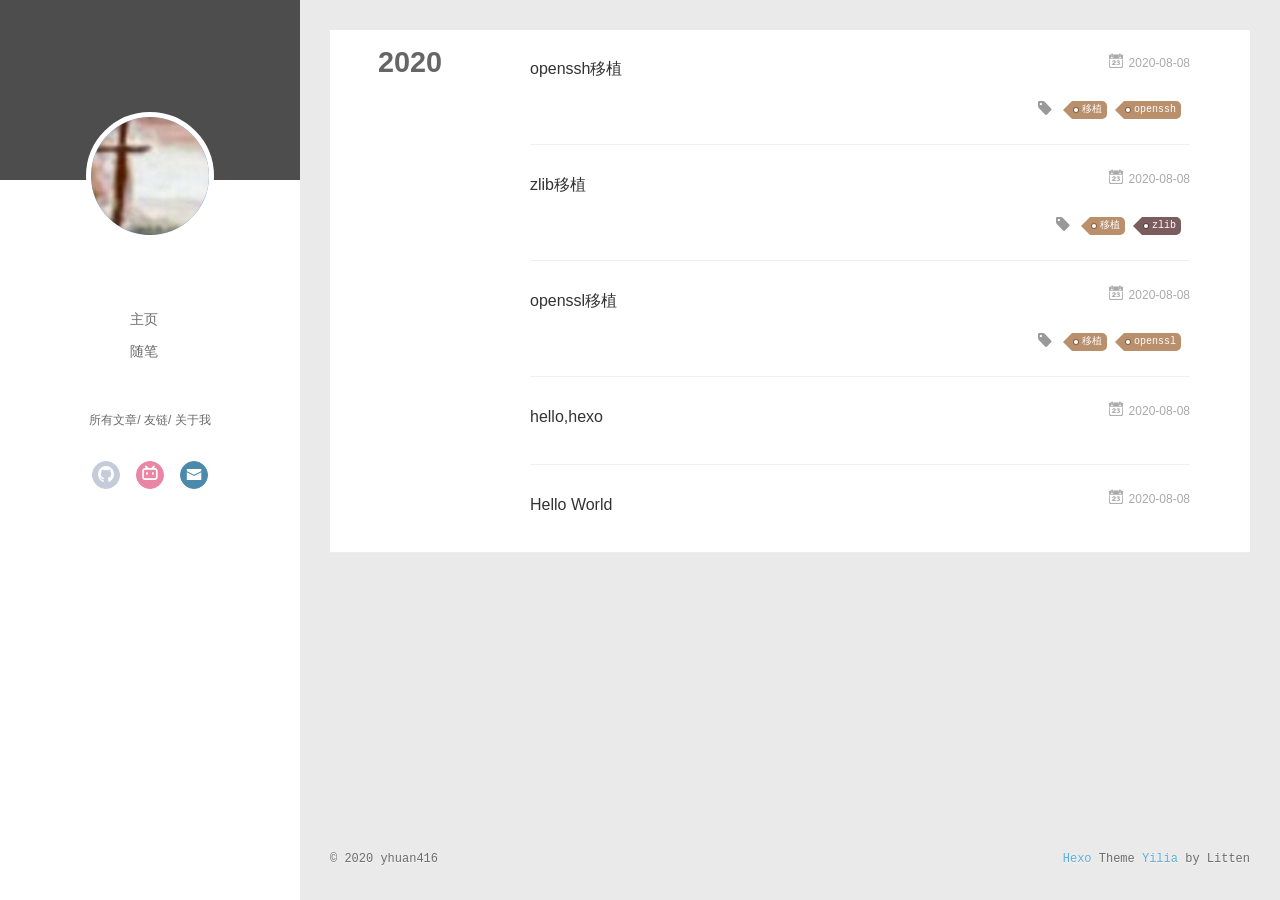
==== commit ba4ce816: "Site updated: 2020-08-09 00:16:29" ====
--- a/archives/index.html
+++ b/archives/index.html
@@ -163,6 +163,132 @@
   <div class="archive-article-inner">
     <header class="archive-article-header">
       	<div class="article-meta">
+	      	<a href="/2020/08/08/openssh%E7%A7%BB%E6%A4%8D/" class="archive-article-date">
+  	<time datetime="2020-08-08T15:58:29.000Z" itemprop="datePublished"><i class="icon-calendar icon"></i>2020-08-08</time>
+</a>
+        </div>
+    	 
+  
+    <h1 itemprop="name">
+      <a class="archive-article-title" href="/2020/08/08/openssh%E7%A7%BB%E6%A4%8D/">openssh移植</a>
+    </h1>
+  
+
+        <div class="article-info info-on-right">
+          
+	<div class="article-tag tagcloud">
+		<i class="icon-price-tags icon"></i>
+		<ul class="article-tag-list">
+			 
+        		<li class="article-tag-list-item">
+        			<a href="javascript:void(0)" class="js-tag article-tag-list-link color3">移植</a>
+        		</li>
+      		 
+        		<li class="article-tag-list-item">
+        			<a href="javascript:void(0)" class="js-tag article-tag-list-link color3">openssh</a>
+        		</li>
+      		
+		</ul>
+	</div>
+
+          
+
+        </div>
+        <div class="clearfix"></div>
+    </header>
+  </div>
+</article>
+  
+    
+    
+    <article class="archive-article archive-type-post">
+  <div class="archive-article-inner">
+    <header class="archive-article-header">
+      	<div class="article-meta">
+	      	<a href="/2020/08/08/zlib%E7%A7%BB%E6%A4%8D/" class="archive-article-date">
+  	<time datetime="2020-08-08T15:39:25.000Z" itemprop="datePublished"><i class="icon-calendar icon"></i>2020-08-08</time>
+</a>
+        </div>
+    	 
+  
+    <h1 itemprop="name">
+      <a class="archive-article-title" href="/2020/08/08/zlib%E7%A7%BB%E6%A4%8D/">zlib移植</a>
+    </h1>
+  
+
+        <div class="article-info info-on-right">
+          
+	<div class="article-tag tagcloud">
+		<i class="icon-price-tags icon"></i>
+		<ul class="article-tag-list">
+			 
+        		<li class="article-tag-list-item">
+        			<a href="javascript:void(0)" class="js-tag article-tag-list-link color3">移植</a>
+        		</li>
+      		 
+        		<li class="article-tag-list-item">
+        			<a href="javascript:void(0)" class="js-tag article-tag-list-link color5">zlib</a>
+        		</li>
+      		
+		</ul>
+	</div>
+
+          
+
+        </div>
+        <div class="clearfix"></div>
+    </header>
+  </div>
+</article>
+  
+    
+    
+    <article class="archive-article archive-type-post">
+  <div class="archive-article-inner">
+    <header class="archive-article-header">
+      	<div class="article-meta">
+	      	<a href="/2020/08/08/openssl%E7%A7%BB%E6%A4%8D/" class="archive-article-date">
+  	<time datetime="2020-08-08T15:10:01.000Z" itemprop="datePublished"><i class="icon-calendar icon"></i>2020-08-08</time>
+</a>
+        </div>
+    	 
+  
+    <h1 itemprop="name">
+      <a class="archive-article-title" href="/2020/08/08/openssl%E7%A7%BB%E6%A4%8D/">openssl移植</a>
+    </h1>
+  
+
+        <div class="article-info info-on-right">
+          
+	<div class="article-tag tagcloud">
+		<i class="icon-price-tags icon"></i>
+		<ul class="article-tag-list">
+			 
+        		<li class="article-tag-list-item">
+        			<a href="javascript:void(0)" class="js-tag article-tag-list-link color3">移植</a>
+        		</li>
+      		 
+        		<li class="article-tag-list-item">
+        			<a href="javascript:void(0)" class="js-tag article-tag-list-link color3">openssl</a>
+        		</li>
+      		
+		</ul>
+	</div>
+
+          
+
+        </div>
+        <div class="clearfix"></div>
+    </header>
+  </div>
+</article>
+  
+    
+    
+    <article class="archive-article archive-type-post">
+  <div class="archive-article-inner">
+    <header class="archive-article-header">
+      	<div class="article-meta">
 	      	<a href="/2020/08/08/hello-hexo/" class="archive-article-date">
   	<time datetime="2020-08-08T14:27:40.000Z" itemprop="datePublished"><i class="icon-calendar icon"></i>2020-08-08</time>
 </a>
@@ -307,6 +433,22 @@
             <input type="checkbox" q-on="click:toggleTag(e)" q-attr="checked:showTags">
           </label>
           <ul class="article-tag-list" q-show="showTags">
+             
+              <li class="article-tag-list-item">
+                <a href="javascript:void(0)" class="js-tag color3">移植</a>
+              </li>
+             
+              <li class="article-tag-list-item">
+                <a href="javascript:void(0)" class="js-tag color3">openssl</a>
+              </li>
+             
+              <li class="article-tag-list-item">
+                <a href="javascript:void(0)" class="js-tag color5">zlib</a>
+              </li>
+             
+              <li class="article-tag-list-item">
+                <a href="javascript:void(0)" class="js-tag color3">openssh</a>
+              </li>
             
             <div class="clearfix"></div>
           </ul>
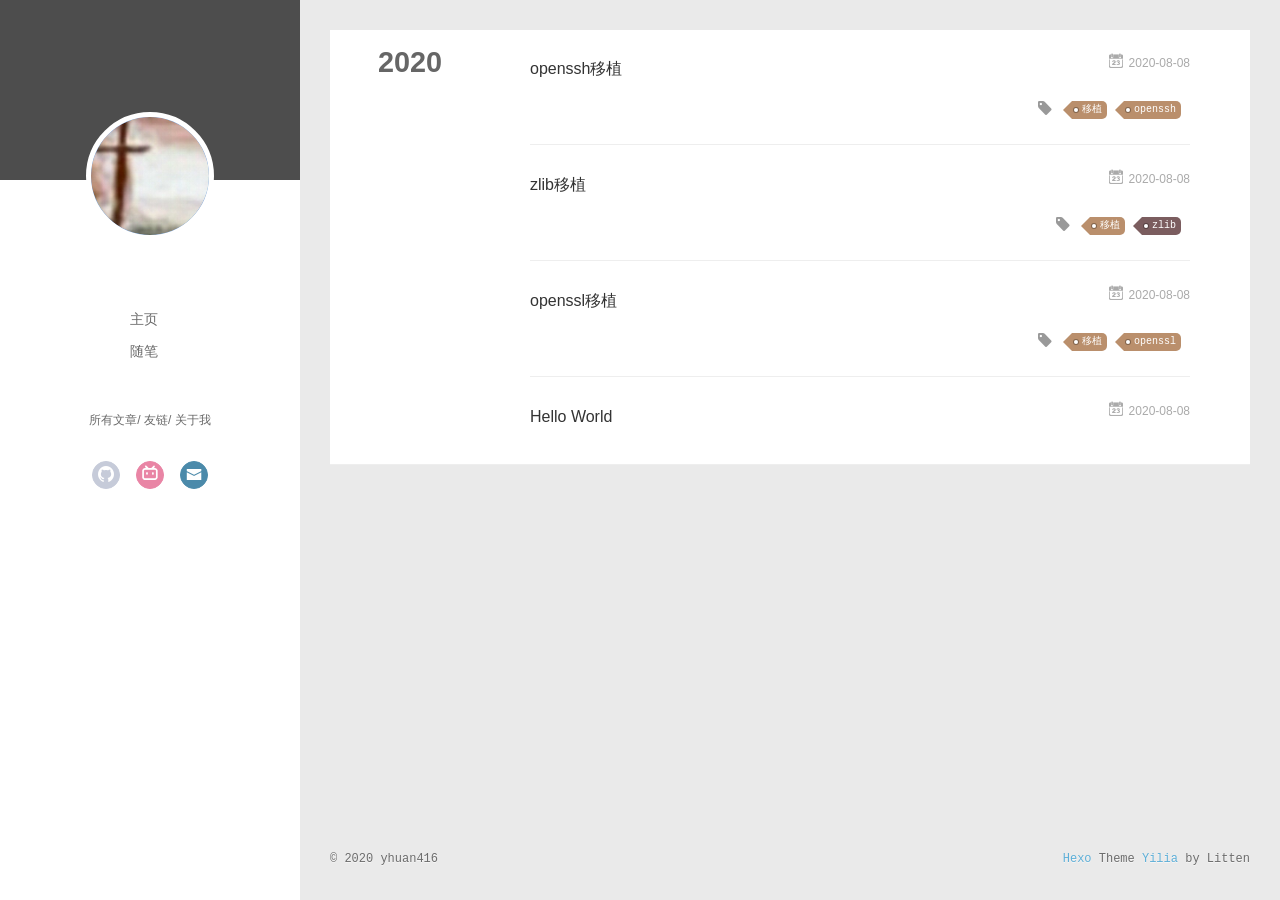
==== commit 304b750d: "Site updated: 2020-08-09 00:19:27" ====
--- a/archives/index.html
+++ b/archives/index.html
@@ -289,33 +289,6 @@
   <div class="archive-article-inner">
     <header class="archive-article-header">
       	<div class="article-meta">
-	      	<a href="/2020/08/08/hello-hexo/" class="archive-article-date">
-  	<time datetime="2020-08-08T14:27:40.000Z" itemprop="datePublished"><i class="icon-calendar icon"></i>2020-08-08</time>
-</a>
-        </div>
-    	 
-  
-    <h1 itemprop="name">
-      <a class="archive-article-title" href="/2020/08/08/hello-hexo/">hello,hexo</a>
-    </h1>
-  
-
-        <div class="article-info info-on-right">
-          
-          
-
-        </div>
-        <div class="clearfix"></div>
-    </header>
-  </div>
-</article>
-  
-    
-    
-    <article class="archive-article archive-type-post">
-  <div class="archive-article-inner">
-    <header class="archive-article-header">
-      	<div class="article-meta">
 	      	<a href="/2020/08/08/hello-world/" class="archive-article-date">
   	<time datetime="2020-08-08T14:23:38.701Z" itemprop="datePublished"><i class="icon-calendar icon"></i>2020-08-08</time>
 </a>
@@ -439,15 +412,15 @@
               </li>
              
               <li class="article-tag-list-item">
+                <a href="javascript:void(0)" class="js-tag color3">openssh</a>
+              </li>
+             
+              <li class="article-tag-list-item">
                 <a href="javascript:void(0)" class="js-tag color3">openssl</a>
               </li>
              
               <li class="article-tag-list-item">
                 <a href="javascript:void(0)" class="js-tag color5">zlib</a>
-              </li>
-             
-              <li class="article-tag-list-item">
-                <a href="javascript:void(0)" class="js-tag color3">openssh</a>
               </li>
             
             <div class="clearfix"></div>
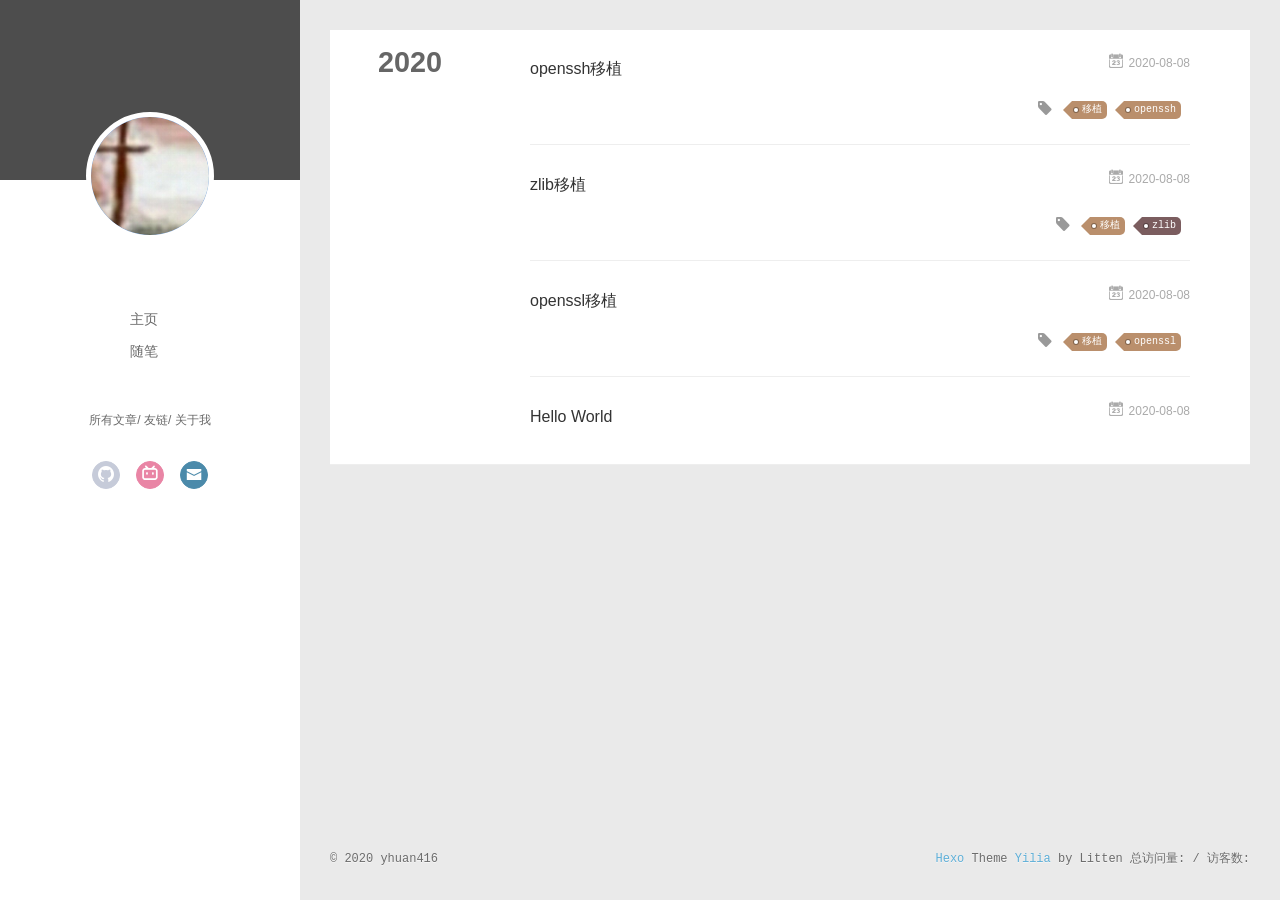
==== commit c8eaf76b: "Site updated: 2020-08-09 12:22:07" ====
--- a/archives/index.html
+++ b/archives/index.html
@@ -3,20 +3,32 @@
 <head>
   <meta charset="utf-8">
   
+<script>
+var _hmt = _hmt || [];
+(function() {
+  var hm = document.createElement("script");
+  hm.src = "https://hm.baidu.com/hm.js?85e80de7c28f6a222207e1ec0d5699f9";
+  var s = document.getElementsByTagName("script")[0]; 
+  s.parentNode.insertBefore(hm, s);
+})();
+</script>
+
+
+  
   <meta name="renderer" content="webkit">
   <meta http-equiv="X-UA-Compatible" content="IE=edge" >
-  <link rel="dns-prefetch" href="http://yoursite.com">
-  <title>Archives | Hexo</title>
+  <link rel="dns-prefetch" href="https://blog.yhuan.top">
+  <title>Archives | yHuan Personal Blog</title>
   <meta name="viewport" content="width=device-width, initial-scale=1, maximum-scale=1">
   <meta property="og:type" content="website">
-<meta property="og:title" content="Hexo">
-<meta property="og:url" content="http://yoursite.com/archives/index.html">
-<meta property="og:site_name" content="Hexo">
+<meta property="og:title" content="yHuan Personal Blog">
+<meta property="og:url" content="https://blog.yhuan.top/archives/index.html">
+<meta property="og:site_name" content="yHuan Personal Blog">
 <meta property="og:locale" content="zh_CN">
 <meta property="article:author" content="yhuan416">
 <meta name="twitter:card" content="summary">
   
-    <link rel="alternative" href="/atom.xml" title="Hexo" type="application/atom+xml">
+    <link rel="alternative" href="/atom.xml" title="yHuan Personal Blog" type="application/atom+xml">
   
   
     <link rel="icon" href="/favicon.png">
@@ -31,6 +43,16 @@
   
 
   
+<script>
+var _hmt = _hmt || [];
+(function() {
+  var hm = document.createElement("script");
+  hm.src = "https://hm.baidu.com/hm.js?85e80de7c28f6a222207e1ec0d5699f9";
+  var s = document.getElementsByTagName("script")[0]; 
+  s.parentNode.insertBefore(hm, s);
+})();
+</script>
+
 
 <meta name="generator" content="Hexo 5.0.0"></head>
 
@@ -328,7 +350,11 @@
     	</div>
       	<div class="footer-right">
       		<a href="http://hexo.io/" target="_blank">Hexo</a>  Theme <a href="https://github.com/litten/hexo-theme-yilia" target="_blank">Yilia</a> by Litten
-      	</div>
+			<!-- # PV方式，单个用户连续点击 n 篇，记录 n 次记录值 -->
+			<span id="busuanzi_container_site_pv"> 总访问量: <span id="busuanzi_value_site_pv"></span> /</span>
+			<!-- # UV方式，单个用户连续点击 n 篇，记录 1 次记录值 -->
+			<span id="busuanzi_container_site_uv">  访客数:<span id="busuanzi_value_site_uv"></span></span>
+		</div>
     </div>
   </div>
 </footer>
@@ -348,6 +374,9 @@
 		showTags: false
 	}
 </script>
+
+<script async src="//busuanzi.ibruce.info/busuanzi/2.3/busuanzi.pure.mini.js"></script>
+
 
 <script>!function(t){function n(e){if(r[e])return r[e].exports;var i=r[e]={exports:{},id:e,loaded:!1};return t[e].call(i.exports,i,i.exports,n),i.loaded=!0,i.exports}var r={};n.m=t,n.c=r,n.p="./",n(0)}([function(t,n,r){r(195),t.exports=r(191)},function(t,n,r){var e=r(3),i=r(52),o=r(27),u=r(28),c=r(53),f="prototype",a=function(t,n,r){var s,l,h,v,p=t&a.F,d=t&a.G,y=t&a.S,g=t&a.P,b=t&a.B,m=d?e:y?e[n]||(e[n]={}):(e[n]||{})[f],x=d?i:i[n]||(i[n]={}),w=x[f]||(x[f]={});d&&(r=n);for(s in r)l=!p&&m&&void 0!==m[s],h=(l?m:r)[s],v=b&&l?c(h,e):g&&"function"==typeof h?c(Function.call,h):h,m&&u(m,s,h,t&a.U),x[s]!=h&&o(x,s,v),g&&w[s]!=h&&(w[s]=h)};e.core=i,a.F=1,a.G=2,a.S=4,a.P=8,a.B=16,a.W=32,a.U=64,a.R=128,t.exports=a},function(t,n,r){var e=r(6);t.exports=function(t){if(!e(t))throw TypeError(t+" is not an object!");return t}},function(t,n){var r=t.exports="undefined"!=typeof window&&window.Math==Math?window:"undefined"!=typeof self&&self.Math==Math?self:Function("return this")();"number"==typeof __g&&(__g=r)},function(t,n){t.exports=function(t){try{return!!t()}catch(t){return!0}}},function(t,n){var r=t.exports="undefined"!=typeof window&&window.Math==Math?window:"undefined"!=typeof self&&self.Math==Math?self:Function("return this")();"number"==typeof __g&&(__g=r)},function(t,n){t.exports=function(t){return"object"==typeof t?null!==t:"function"==typeof t}},function(t,n,r){var e=r(126)("wks"),i=r(76),o=r(3).Symbol,u="function"==typeof o;(t.exports=function(t){return e[t]||(e[t]=u&&o[t]||(u?o:i)("Symbol."+t))}).store=e},function(t,n){var r={}.hasOwnProperty;t.exports=function(t,n){return r.call(t,n)}},function(t,n,r){var e=r(94),i=r(33);t.exports=function(t){return e(i(t))}},function(t,n,r){t.exports=!r(4)(function(){return 7!=Object.defineProperty({},"a",{get:function(){return 7}}).a})},function(t,n,r){var e=r(2),i=r(167),o=r(50),u=Object.defineProperty;n.f=r(10)?Object.defineProperty:function(t,n,r){if(e(t),n=o(n,!0),e(r),i)try{return u(t,n,r)}catch(t){}if("get"in r||"set"in r)throw TypeError("Accessors not supported!");return"value"in r&&(t[n]=r.value),t}},function(t,n,r){t.exports=!r(18)(function(){return 7!=Object.defineProperty({},"a",{get:function(){return 7}}).a})},function(t,n,r){var e=r(14),i=r(22);t.exports=r(12)?function(t,n,r){return e.f(t,n,i(1,r))}:function(t,n,r){return t[n]=r,t}},function(t,n,r){var e=r(20),i=r(58),o=r(42),u=Object.defineProperty;n.f=r(12)?Object.defineProperty:function(t,n,r){if(e(t),n=o(n,!0),e(r),i)try{return u(t,n,r)}catch(t){}if("get"in r||"set"in r)throw TypeError("Accessors not supported!");return"value"in r&&(t[n]=r.value),t}},function(t,n,r){var e=r(40)("wks"),i=r(23),o=r(5).Symbol,u="function"==typeof o;(t.exports=function(t){return e[t]||(e[t]=u&&o[t]||(u?o:i)("Symbol."+t))}).store=e},function(t,n,r){var e=r(67),i=Math.min;t.exports=function(t){return t>0?i(e(t),9007199254740991):0}},function(t,n,r){var e=r(46);t.exports=function(t){return Object(e(t))}},function(t,n){t.exports=function(t){try{return!!t()}catch(t){return!0}}},function(t,n,r){var e=r(63),i=r(34);t.exports=Object.keys||function(t){return e(t,i)}},function(t,n,r){var e=r(21);t.exports=function(t){if(!e(t))throw TypeError(t+" is not an object!");return t}},function(t,n){t.exports=function(t){return"object"==typeof t?null!==t:"function"==typeof t}},function(t,n){t.exports=function(t,n){return{enumerable:!(1&t),configurable:!(2&t),writable:!(4&t),value:n}}},function(t,n){var r=0,e=Math.random();t.exports=function(t){return"Symbol(".concat(void 0===t?"":t,")_",(++r+e).toString(36))}},function(t,n){var r={}.hasOwnProperty;t.exports=function(t,n){return r.call(t,n)}},function(t,n){var r=t.exports={version:"2.4.0"};"number"==typeof __e&&(__e=r)},function(t,n){t.exports=function(t){if("function"!=typeof t)throw TypeError(t+" is not a function!");return t}},function(t,n,r){var e=r(11),i=r(66);t.exports=r(10)?function(t,n,r){return e.f(t,n,i(1,r))}:function(t,n,r){return t[n]=r,t}},function(t,n,r){var e=r(3),i=r(27),o=r(24),u=r(76)("src"),c="toString",f=Function[c],a=(""+f).split(c);r(52).inspectSource=function(t){return f.call(t)},(t.exports=function(t,n,r,c){var f="function"==typeof r;f&&(o(r,"name")||i(r,"name",n)),t[n]!==r&&(f&&(o(r,u)||i(r,u,t[n]?""+t[n]:a.join(String(n)))),t===e?t[n]=r:c?t[n]?t[n]=r:i(t,n,r):(delete t[n],i(t,n,r)))})(Function.prototype,c,function(){return"function"==typeof this&&this[u]||f.call(this)})},function(t,n,r){var e=r(1),i=r(4),o=r(46),u=function(t,n,r,e){var i=String(o(t)),u="<"+n;return""!==r&&(u+=" "+r+'="'+String(e).replace(/"/g,"&quot;")+'"'),u+">"+i+"</"+n+">"};t.exports=function(t,n){var r={};r[t]=n(u),e(e.P+e.F*i(function(){var n=""[t]('"');return n!==n.toLowerCase()||n.split('"').length>3}),"String",r)}},function(t,n,r){var e=r(115),i=r(46);t.exports=function(t){return e(i(t))}},function(t,n,r){var e=r(116),i=r(66),o=r(30),u=r(50),c=r(24),f=r(167),a=Object.getOwnPropertyDescriptor;n.f=r(10)?a:function(t,n){if(t=o(t),n=u(n,!0),f)try{return a(t,n)}catch(t){}if(c(t,n))return i(!e.f.call(t,n),t[n])}},function(t,n,r){var e=r(24),i=r(17),o=r(145)("IE_PROTO"),u=Object.prototype;t.exports=Object.getPrototypeOf||function(t){return t=i(t),e(t,o)?t[o]:"function"==typeof t.constructor&&t instanceof t.constructor?t.constructor.prototype:t instanceof Object?u:null}},function(t,n){t.exports=function(t){if(void 0==t)throw TypeError("Can't call method on  "+t);return t}},function(t,n){t.exports="constructor,hasOwnProperty,isPrototypeOf,propertyIsEnumerable,toLocaleString,toString,valueOf".split(",")},function(t,n){t.exports={}},function(t,n){t.exports=!0},function(t,n){n.f={}.propertyIsEnumerable},function(t,n,r){var e=r(14).f,i=r(8),o=r(15)("toStringTag");t.exports=function(t,n,r){t&&!i(t=r?t:t.prototype,o)&&e(t,o,{configurable:!0,value:n})}},function(t,n,r){var e=r(40)("keys"),i=r(23);t.exports=function(t){return e[t]||(e[t]=i(t))}},function(t,n,r){var e=r(5),i="__core-js_shared__",o=e[i]||(e[i]={});t.exports=function(t){return o[t]||(o[t]={})}},function(t,n){var r=Math.ceil,e=Math.floor;t.exports=function(t){return isNaN(t=+t)?0:(t>0?e:r)(t)}},function(t,n,r){var e=r(21);t.exports=function(t,n){if(!e(t))return t;var r,i;if(n&&"function"==typeof(r=t.toString)&&!e(i=r.call(t)))return i;if("function"==typeof(r=t.valueOf)&&!e(i=r.call(t)))return i;if(!n&&"function"==typeof(r=t.toString)&&!e(i=r.call(t)))return i;throw TypeError("Can't convert object to primitive value")}},function(t,n,r){var e=r(5),i=r(25),o=r(36),u=r(44),c=r(14).f;t.exports=function(t){var n=i.Symbol||(i.Symbol=o?{}:e.Symbol||{});"_"==t.charAt(0)||t in n||c(n,t,{value:u.f(t)})}},function(t,n,r){n.f=r(15)},function(t,n){var r={}.toString;t.exports=function(t){return r.call(t).slice(8,-1)}},function(t,n){t.exports=function(t){if(void 0==t)throw TypeError("Can't call method on  "+t);return t}},function(t,n,r){var e=r(4);t.exports=function(t,n){return!!t&&e(function(){n?t.call(null,function(){},1):t.call(null)})}},function(t,n,r){var e=r(53),i=r(115),o=r(17),u=r(16),c=r(203);t.exports=function(t,n){var r=1==t,f=2==t,a=3==t,s=4==t,l=6==t,h=5==t||l,v=n||c;return function(n,c,p){for(var d,y,g=o(n),b=i(g),m=e(c,p,3),x=u(b.length),w=0,S=r?v(n,x):f?v(n,0):void 0;x>w;w++)if((h||w in b)&&(d=b[w],y=m(d,w,g),t))if(r)S[w]=y;else if(y)switch(t){case 3:return!0;case 5:return d;case 6:return w;case 2:S.push(d)}else if(s)return!1;return l?-1:a||s?s:S}}},function(t,n,r){var e=r(1),i=r(52),o=r(4);t.exports=function(t,n){var r=(i.Object||{})[t]||Object[t],u={};u[t]=n(r),e(e.S+e.F*o(function(){r(1)}),"Object",u)}},function(t,n,r){var e=r(6);t.exports=function(t,n){if(!e(t))return t;var r,i;if(n&&"function"==typeof(r=t.toString)&&!e(i=r.call(t)))return i;if("function"==typeof(r=t.valueOf)&&!e(i=r.call(t)))return i;if(!n&&"function"==typeof(r=t.toString)&&!e(i=r.call(t)))return i;throw TypeError("Can't convert object to primitive value")}},function(t,n,r){var e=r(5),i=r(25),o=r(91),u=r(13),c="prototype",f=function(t,n,r){var a,s,l,h=t&f.F,v=t&f.G,p=t&f.S,d=t&f.P,y=t&f.B,g=t&f.W,b=v?i:i[n]||(i[n]={}),m=b[c],x=v?e:p?e[n]:(e[n]||{})[c];v&&(r=n);for(a in r)(s=!h&&x&&void 0!==x[a])&&a in b||(l=s?x[a]:r[a],b[a]=v&&"function"!=typeof x[a]?r[a]:y&&s?o(l,e):g&&x[a]==l?function(t){var n=function(n,r,e){if(this instanceof t){switch(arguments.length){case 0:return new t;case 1:return new t(n);case 2:return new t(n,r)}return new t(n,r,e)}return t.apply(this,arguments)};return n[c]=t[c],n}(l):d&&"function"==typeof l?o(Function.call,l):l,d&&((b.virtual||(b.virtual={}))[a]=l,t&f.R&&m&&!m[a]&&u(m,a,l)))};f.F=1,f.G=2,f.S=4,f.P=8,f.B=16,f.W=32,f.U=64,f.R=128,t.exports=f},function(t,n){var r=t.exports={version:"2.4.0"};"number"==typeof __e&&(__e=r)},function(t,n,r){var e=r(26);t.exports=function(t,n,r){if(e(t),void 0===n)return t;switch(r){case 1:return function(r){return t.call(n,r)};case 2:return function(r,e){return t.call(n,r,e)};case 3:return function(r,e,i){return t.call(n,r,e,i)}}return function(){return t.apply(n,arguments)}}},function(t,n,r){var e=r(183),i=r(1),o=r(126)("metadata"),u=o.store||(o.store=new(r(186))),c=function(t,n,r){var i=u.get(t);if(!i){if(!r)return;u.set(t,i=new e)}var o=i.get(n);if(!o){if(!r)return;i.set(n,o=new e)}return o},f=function(t,n,r){var e=c(n,r,!1);return void 0!==e&&e.has(t)},a=function(t,n,r){var e=c(n,r,!1);return void 0===e?void 0:e.get(t)},s=function(t,n,r,e){c(r,e,!0).set(t,n)},l=function(t,n){var r=c(t,n,!1),e=[];return r&&r.forEach(function(t,n){e.push(n)}),e},h=function(t){return void 0===t||"symbol"==typeof t?t:String(t)},v=function(t){i(i.S,"Reflect",t)};t.exports={store:u,map:c,has:f,get:a,set:s,keys:l,key:h,exp:v}},function(t,n,r){"use strict";if(r(10)){var e=r(69),i=r(3),o=r(4),u=r(1),c=r(127),f=r(152),a=r(53),s=r(68),l=r(66),h=r(27),v=r(73),p=r(67),d=r(16),y=r(75),g=r(50),b=r(24),m=r(180),x=r(114),w=r(6),S=r(17),_=r(137),O=r(70),E=r(32),P=r(71).f,j=r(154),F=r(76),M=r(7),A=r(48),N=r(117),T=r(146),I=r(155),k=r(80),L=r(123),R=r(74),C=r(130),D=r(160),U=r(11),W=r(31),G=U.f,B=W.f,V=i.RangeError,z=i.TypeError,q=i.Uint8Array,K="ArrayBuffer",J="Shared"+K,Y="BYTES_PER_ELEMENT",H="prototype",$=Array[H],X=f.ArrayBuffer,Q=f.DataView,Z=A(0),tt=A(2),nt=A(3),rt=A(4),et=A(5),it=A(6),ot=N(!0),ut=N(!1),ct=I.values,ft=I.keys,at=I.entries,st=$.lastIndexOf,lt=$.reduce,ht=$.reduceRight,vt=$.join,pt=$.sort,dt=$.slice,yt=$.toString,gt=$.toLocaleString,bt=M("iterator"),mt=M("toStringTag"),xt=F("typed_constructor"),wt=F("def_constructor"),St=c.CONSTR,_t=c.TYPED,Ot=c.VIEW,Et="Wrong length!",Pt=A(1,function(t,n){return Tt(T(t,t[wt]),n)}),jt=o(function(){return 1===new q(new Uint16Array([1]).buffer)[0]}),Ft=!!q&&!!q[H].set&&o(function(){new q(1).set({})}),Mt=function(t,n){if(void 0===t)throw z(Et);var r=+t,e=d(t);if(n&&!m(r,e))throw V(Et);return e},At=function(t,n){var r=p(t);if(r<0||r%n)throw V("Wrong offset!");return r},Nt=function(t){if(w(t)&&_t in t)return t;throw z(t+" is not a typed array!")},Tt=function(t,n){if(!(w(t)&&xt in t))throw z("It is not a typed array constructor!");return new t(n)},It=function(t,n){return kt(T(t,t[wt]),n)},kt=function(t,n){for(var r=0,e=n.length,i=Tt(t,e);e>r;)i[r]=n[r++];return i},Lt=function(t,n,r){G(t,n,{get:function(){return this._d[r]}})},Rt=function(t){var n,r,e,i,o,u,c=S(t),f=arguments.length,s=f>1?arguments[1]:void 0,l=void 0!==s,h=j(c);if(void 0!=h&&!_(h)){for(u=h.call(c),e=[],n=0;!(o=u.next()).done;n++)e.push(o.value);c=e}for(l&&f>2&&(s=a(s,arguments[2],2)),n=0,r=d(c.length),i=Tt(this,r);r>n;n++)i[n]=l?s(c[n],n):c[n];return i},Ct=function(){for(var t=0,n=arguments.length,r=Tt(this,n);n>t;)r[t]=arguments[t++];return r},Dt=!!q&&o(function(){gt.call(new q(1))}),Ut=function(){return gt.apply(Dt?dt.call(Nt(this)):Nt(this),arguments)},Wt={copyWithin:function(t,n){return D.call(Nt(this),t,n,arguments.length>2?arguments[2]:void 0)},every:function(t){return rt(Nt(this),t,arguments.length>1?arguments[1]:void 0)},fill:function(t){return C.apply(Nt(this),arguments)},filter:function(t){return It(this,tt(Nt(this),t,arguments.length>1?arguments[1]:void 0))},find:function(t){return et(Nt(this),t,arguments.length>1?arguments[1]:void 0)},findIndex:function(t){return it(Nt(this),t,arguments.length>1?arguments[1]:void 0)},forEach:function(t){Z(Nt(this),t,arguments.length>1?arguments[1]:void 0)},indexOf:function(t){return ut(Nt(this),t,arguments.length>1?arguments[1]:void 0)},includes:function(t){return ot(Nt(this),t,arguments.length>1?arguments[1]:void 0)},join:function(t){return vt.apply(Nt(this),arguments)},lastIndexOf:function(t){return st.apply(Nt(this),arguments)},map:function(t){return Pt(Nt(this),t,arguments.length>1?arguments[1]:void 0)},reduce:function(t){return lt.apply(Nt(this),arguments)},reduceRight:function(t){return ht.apply(Nt(this),arguments)},reverse:function(){for(var t,n=this,r=Nt(n).length,e=Math.floor(r/2),i=0;i<e;)t=n[i],n[i++]=n[--r],n[r]=t;return n},some:function(t){return nt(Nt(this),t,arguments.length>1?arguments[1]:void 0)},sort:function(t){return pt.call(Nt(this),t)},subarray:function(t,n){var r=Nt(this),e=r.length,i=y(t,e);return new(T(r,r[wt]))(r.buffer,r.byteOffset+i*r.BYTES_PER_ELEMENT,d((void 0===n?e:y(n,e))-i))}},Gt=function(t,n){return It(this,dt.call(Nt(this),t,n))},Bt=function(t){Nt(this);var n=At(arguments[1],1),r=this.length,e=S(t),i=d(e.length),o=0;if(i+n>r)throw V(Et);for(;o<i;)this[n+o]=e[o++]},Vt={entries:function(){return at.call(Nt(this))},keys:function(){return ft.call(Nt(this))},values:function(){return ct.call(Nt(this))}},zt=function(t,n){return w(t)&&t[_t]&&"symbol"!=typeof n&&n in t&&String(+n)==String(n)},qt=function(t,n){return zt(t,n=g(n,!0))?l(2,t[n]):B(t,n)},Kt=function(t,n,r){return!(zt(t,n=g(n,!0))&&w(r)&&b(r,"value"))||b(r,"get")||b(r,"set")||r.configurable||b(r,"writable")&&!r.writable||b(r,"enumerable")&&!r.enumerable?G(t,n,r):(t[n]=r.value,t)};St||(W.f=qt,U.f=Kt),u(u.S+u.F*!St,"Object",{getOwnPropertyDescriptor:qt,defineProperty:Kt}),o(function(){yt.call({})})&&(yt=gt=function(){return vt.call(this)});var Jt=v({},Wt);v(Jt,Vt),h(Jt,bt,Vt.values),v(Jt,{slice:Gt,set:Bt,constructor:function(){},toString:yt,toLocaleString:Ut}),Lt(Jt,"buffer","b"),Lt(Jt,"byteOffset","o"),Lt(Jt,"byteLength","l"),Lt(Jt,"length","e"),G(Jt,mt,{get:function(){return this[_t]}}),t.exports=function(t,n,r,f){f=!!f;var a=t+(f?"Clamped":"")+"Array",l="Uint8Array"!=a,v="get"+t,p="set"+t,y=i[a],g=y||{},b=y&&E(y),m=!y||!c.ABV,S={},_=y&&y[H],j=function(t,r){var e=t._d;return e.v[v](r*n+e.o,jt)},F=function(t,r,e){var i=t._d;f&&(e=(e=Math.round(e))<0?0:e>255?255:255&e),i.v[p](r*n+i.o,e,jt)},M=function(t,n){G(t,n,{get:function(){return j(this,n)},set:function(t){return F(this,n,t)},enumerable:!0})};m?(y=r(function(t,r,e,i){s(t,y,a,"_d");var o,u,c,f,l=0,v=0;if(w(r)){if(!(r instanceof X||(f=x(r))==K||f==J))return _t in r?kt(y,r):Rt.call(y,r);o=r,v=At(e,n);var p=r.byteLength;if(void 0===i){if(p%n)throw V(Et);if((u=p-v)<0)throw V(Et)}else if((u=d(i)*n)+v>p)throw V(Et);c=u/n}else c=Mt(r,!0),u=c*n,o=new X(u);for(h(t,"_d",{b:o,o:v,l:u,e:c,v:new Q(o)});l<c;)M(t,l++)}),_=y[H]=O(Jt),h(_,"constructor",y)):L(function(t){new y(null),new y(t)},!0)||(y=r(function(t,r,e,i){s(t,y,a);var o;return w(r)?r instanceof X||(o=x(r))==K||o==J?void 0!==i?new g(r,At(e,n),i):void 0!==e?new g(r,At(e,n)):new g(r):_t in r?kt(y,r):Rt.call(y,r):new g(Mt(r,l))}),Z(b!==Function.prototype?P(g).concat(P(b)):P(g),function(t){t in y||h(y,t,g[t])}),y[H]=_,e||(_.constructor=y));var A=_[bt],N=!!A&&("values"==A.name||void 0==A.name),T=Vt.values;h(y,xt,!0),h(_,_t,a),h(_,Ot,!0),h(_,wt,y),(f?new y(1)[mt]==a:mt in _)||G(_,mt,{get:function(){return a}}),S[a]=y,u(u.G+u.W+u.F*(y!=g),S),u(u.S,a,{BYTES_PER_ELEMENT:n,from:Rt,of:Ct}),Y in _||h(_,Y,n),u(u.P,a,Wt),R(a),u(u.P+u.F*Ft,a,{set:Bt}),u(u.P+u.F*!N,a,Vt),u(u.P+u.F*(_.toString!=yt),a,{toString:yt}),u(u.P+u.F*o(function(){new y(1).slice()}),a,{slice:Gt}),u(u.P+u.F*(o(function(){return[1,2].toLocaleString()!=new y([1,2]).toLocaleString()})||!o(function(){_.toLocaleString.call([1,2])})),a,{toLocaleString:Ut}),k[a]=N?A:T,e||N||h(_,bt,T)}}else t.exports=function(){}},function(t,n){var r={}.toString;t.exports=function(t){return r.call(t).slice(8,-1)}},function(t,n,r){var e=r(21),i=r(5).document,o=e(i)&&e(i.createElement);t.exports=function(t){return o?i.createElement(t):{}}},function(t,n,r){t.exports=!r(12)&&!r(18)(function(){return 7!=Object.defineProperty(r(57)("div"),"a",{get:function(){return 7}}).a})},function(t,n,r){"use strict";var e=r(36),i=r(51),o=r(64),u=r(13),c=r(8),f=r(35),a=r(96),s=r(38),l=r(103),h=r(15)("iterator"),v=!([].keys&&"next"in[].keys()),p="keys",d="values",y=function(){return this};t.exports=function(t,n,r,g,b,m,x){a(r,n,g);var w,S,_,O=function(t){if(!v&&t in F)return F[t];switch(t){case p:case d:return function(){return new r(this,t)}}return function(){return new r(this,t)}},E=n+" Iterator",P=b==d,j=!1,F=t.prototype,M=F[h]||F["@@iterator"]||b&&F[b],A=M||O(b),N=b?P?O("entries"):A:void 0,T="Array"==n?F.entries||M:M;if(T&&(_=l(T.call(new t)))!==Object.prototype&&(s(_,E,!0),e||c(_,h)||u(_,h,y)),P&&M&&M.name!==d&&(j=!0,A=function(){return M.call(this)}),e&&!x||!v&&!j&&F[h]||u(F,h,A),f[n]=A,f[E]=y,b)if(w={values:P?A:O(d),keys:m?A:O(p),entries:N},x)for(S in w)S in F||o(F,S,w[S]);else i(i.P+i.F*(v||j),n,w);return w}},function(t,n,r){var e=r(20),i=r(100),o=r(34),u=r(39)("IE_PROTO"),c=function(){},f="prototype",a=function(){var t,n=r(57)("iframe"),e=o.length;for(n.style.display="none",r(93).appendChild(n),n.src="javascript:",t=n.contentWindow.document,t.open(),t.write("<script>document.F=Object<\/script>"),t.close(),a=t.F;e--;)delete a[f][o[e]];return a()};t.exports=Object.create||function(t,n){var r;return null!==t?(c[f]=e(t),r=new c,c[f]=null,r[u]=t):r=a(),void 0===n?r:i(r,n)}},function(t,n,r){var e=r(63),i=r(34).concat("length","prototype");n.f=Object.getOwnPropertyNames||function(t){return e(t,i)}},function(t,n){n.f=Object.getOwnPropertySymbols},function(t,n,r){var e=r(8),i=r(9),o=r(90)(!1),u=r(39)("IE_PROTO");t.exports=function(t,n){var r,c=i(t),f=0,a=[];for(r in c)r!=u&&e(c,r)&&a.push(r);for(;n.length>f;)e(c,r=n[f++])&&(~o(a,r)||a.push(r));return a}},function(t,n,r){t.exports=r(13)},function(t,n,r){var e=r(76)("meta"),i=r(6),o=r(24),u=r(11).f,c=0,f=Object.isExtensible||function(){return!0},a=!r(4)(function(){return f(Object.preventExtensions({}))}),s=function(t){u(t,e,{value:{i:"O"+ ++c,w:{}}})},l=function(t,n){if(!i(t))return"symbol"==typeof t?t:("string"==typeof t?"S":"P")+t;if(!o(t,e)){if(!f(t))return"F";if(!n)return"E";s(t)}return t[e].i},h=function(t,n){if(!o(t,e)){if(!f(t))return!0;if(!n)return!1;s(t)}return t[e].w},v=function(t){return a&&p.NEED&&f(t)&&!o(t,e)&&s(t),t},p=t.exports={KEY:e,NEED:!1,fastKey:l,getWeak:h,onFreeze:v}},function(t,n){t.exports=function(t,n){return{enumerable:!(1&t),configurable:!(2&t),writable:!(4&t),value:n}}},function(t,n){var r=Math.ceil,e=Math.floor;t.exports=function(t){return isNaN(t=+t)?0:(t>0?e:r)(t)}},function(t,n){t.exports=function(t,n,r,e){if(!(t instanceof n)||void 0!==e&&e in t)throw TypeError(r+": incorrect invocation!");return t}},function(t,n){t.exports=!1},function(t,n,r){var e=r(2),i=r(173),o=r(133),u=r(145)("IE_PROTO"),c=function(){},f="prototype",a=function(){var t,n=r(132)("iframe"),e=o.length;for(n.style.display="none",r(135).appendChild(n),n.src="javascript:",t=n.contentWindow.document,t.open(),t.write("<script>document.F=Object<\/script>"),t.close(),a=t.F;e--;)delete a[f][o[e]];return a()};t.exports=Object.create||function(t,n){var r;return null!==t?(c[f]=e(t),r=new c,c[f]=null,r[u]=t):r=a(),void 0===n?r:i(r,n)}},function(t,n,r){var e=r(175),i=r(133).concat("length","prototype");n.f=Object.getOwnPropertyNames||function(t){return e(t,i)}},function(t,n,r){var e=r(175),i=r(133);t.exports=Object.keys||function(t){return e(t,i)}},function(t,n,r){var e=r(28);t.exports=function(t,n,r){for(var i in n)e(t,i,n[i],r);return t}},function(t,n,r){"use strict";var e=r(3),i=r(11),o=r(10),u=r(7)("species");t.exports=function(t){var n=e[t];o&&n&&!n[u]&&i.f(n,u,{configurable:!0,get:function(){return this}})}},function(t,n,r){var e=r(67),i=Math.max,o=Math.min;t.exports=function(t,n){return t=e(t),t<0?i(t+n,0):o(t,n)}},function(t,n){var r=0,e=Math.random();t.exports=function(t){return"Symbol(".concat(void 0===t?"":t,")_",(++r+e).toString(36))}},function(t,n,r){var e=r(33);t.exports=function(t){return Object(e(t))}},function(t,n,r){var e=r(7)("unscopables"),i=Array.prototype;void 0==i[e]&&r(27)(i,e,{}),t.exports=function(t){i[e][t]=!0}},function(t,n,r){var e=r(53),i=r(169),o=r(137),u=r(2),c=r(16),f=r(154),a={},s={},n=t.exports=function(t,n,r,l,h){var v,p,d,y,g=h?function(){return t}:f(t),b=e(r,l,n?2:1),m=0;if("function"!=typeof g)throw TypeError(t+" is not iterable!");if(o(g)){for(v=c(t.length);v>m;m++)if((y=n?b(u(p=t[m])[0],p[1]):b(t[m]))===a||y===s)return y}else for(d=g.call(t);!(p=d.next()).done;)if((y=i(d,b,p.value,n))===a||y===s)return y};n.BREAK=a,n.RETURN=s},function(t,n){t.exports={}},function(t,n,r){var e=r(11).f,i=r(24),o=r(7)("toStringTag");t.exports=function(t,n,r){t&&!i(t=r?t:t.prototype,o)&&e(t,o,{configurable:!0,value:n})}},function(t,n,r){var e=r(1),i=r(46),o=r(4),u=r(150),c="["+u+"]",f="​ ",a=RegExp("^"+c+c+"*"),s=RegExp(c+c+"*$"),l=function(t,n,r){var i={},c=o(function(){return!!u[t]()||f[t]()!=f}),a=i[t]=c?n(h):u[t];r&&(i[r]=a),e(e.P+e.F*c,"String",i)},h=l.trim=function(t,n){return t=String(i(t)),1&n&&(t=t.replace(a,"")),2&n&&(t=t.replace(s,"")),t};t.exports=l},function(t,n,r){t.exports={default:r(86),__esModule:!0}},function(t,n,r){t.exports={default:r(87),__esModule:!0}},function(t,n,r){"use strict";function e(t){return t&&t.__esModule?t:{default:t}}n.__esModule=!0;var i=r(84),o=e(i),u=r(83),c=e(u),f="function"==typeof c.default&&"symbol"==typeof o.default?function(t){return typeof t}:function(t){return t&&"function"==typeof c.default&&t.constructor===c.default&&t!==c.default.prototype?"symbol":typeof t};n.default="function"==typeof c.default&&"symbol"===f(o.default)?function(t){return void 0===t?"undefined":f(t)}:function(t){return t&&"function"==typeof c.default&&t.constructor===c.default&&t!==c.default.prototype?"symbol":void 0===t?"undefined":f(t)}},function(t,n,r){r(110),r(108),r(111),r(112),t.exports=r(25).Symbol},function(t,n,r){r(109),r(113),t.exports=r(44).f("iterator")},function(t,n){t.exports=function(t){if("function"!=typeof t)throw TypeError(t+" is not a function!");return t}},function(t,n){t.exports=function(){}},function(t,n,r){var e=r(9),i=r(106),o=r(105);t.exports=function(t){return function(n,r,u){var c,f=e(n),a=i(f.length),s=o(u,a);if(t&&r!=r){for(;a>s;)if((c=f[s++])!=c)return!0}else for(;a>s;s++)if((t||s in f)&&f[s]===r)return t||s||0;return!t&&-1}}},function(t,n,r){var e=r(88);t.exports=function(t,n,r){if(e(t),void 0===n)return t;switch(r){case 1:return function(r){return t.call(n,r)};case 2:return function(r,e){return t.call(n,r,e)};case 3:return function(r,e,i){return t.call(n,r,e,i)}}return function(){return t.apply(n,arguments)}}},function(t,n,r){var e=r(19),i=r(62),o=r(37);t.exports=function(t){var n=e(t),r=i.f;if(r)for(var u,c=r(t),f=o.f,a=0;c.length>a;)f.call(t,u=c[a++])&&n.push(u);return n}},function(t,n,r){t.exports=r(5).document&&document.documentElement},function(t,n,r){var e=r(56);t.exports=Object("z").propertyIsEnumerable(0)?Object:function(t){return"String"==e(t)?t.split(""):Object(t)}},function(t,n,r){var e=r(56);t.exports=Array.isArray||function(t){return"Array"==e(t)}},function(t,n,r){"use strict";var e=r(60),i=r(22),o=r(38),u={};r(13)(u,r(15)("iterator"),function(){return this}),t.exports=function(t,n,r){t.prototype=e(u,{next:i(1,r)}),o(t,n+" Iterator")}},function(t,n){t.exports=function(t,n){return{value:n,done:!!t}}},function(t,n,r){var e=r(19),i=r(9);t.exports=function(t,n){for(var r,o=i(t),u=e(o),c=u.length,f=0;c>f;)if(o[r=u[f++]]===n)return r}},function(t,n,r){var e=r(23)("meta"),i=r(21),o=r(8),u=r(14).f,c=0,f=Object.isExtensible||function(){return!0},a=!r(18)(function(){return f(Object.preventExtensions({}))}),s=function(t){u(t,e,{value:{i:"O"+ ++c,w:{}}})},l=function(t,n){if(!i(t))return"symbol"==typeof t?t:("string"==typeof t?"S":"P")+t;if(!o(t,e)){if(!f(t))return"F";if(!n)return"E";s(t)}return t[e].i},h=function(t,n){if(!o(t,e)){if(!f(t))return!0;if(!n)return!1;s(t)}return t[e].w},v=function(t){return a&&p.NEED&&f(t)&&!o(t,e)&&s(t),t},p=t.exports={KEY:e,NEED:!1,fastKey:l,getWeak:h,onFreeze:v}},function(t,n,r){var e=r(14),i=r(20),o=r(19);t.exports=r(12)?Object.defineProperties:function(t,n){i(t);for(var r,u=o(n),c=u.length,f=0;c>f;)e.f(t,r=u[f++],n[r]);return t}},function(t,n,r){var e=r(37),i=r(22),o=r(9),u=r(42),c=r(8),f=r(58),a=Object.getOwnPropertyDescriptor;n.f=r(12)?a:function(t,n){if(t=o(t),n=u(n,!0),f)try{return a(t,n)}catch(t){}if(c(t,n))return i(!e.f.call(t,n),t[n])}},function(t,n,r){var e=r(9),i=r(61).f,o={}.toString,u="object"==typeof window&&window&&Object.getOwnPropertyNames?Object.getOwnPropertyNames(window):[],c=function(t){try{return i(t)}catch(t){return u.slice()}};t.exports.f=function(t){return u&&"[object Window]"==o.call(t)?c(t):i(e(t))}},function(t,n,r){var e=r(8),i=r(77),o=r(39)("IE_PROTO"),u=Object.prototype;t.exports=Object.getPrototypeOf||function(t){return t=i(t),e(t,o)?t[o]:"function"==typeof t.constructor&&t instanceof t.constructor?t.constructor.prototype:t instanceof Object?u:null}},function(t,n,r){var e=r(41),i=r(33);t.exports=function(t){return function(n,r){var o,u,c=String(i(n)),f=e(r),a=c.length;return f<0||f>=a?t?"":void 0:(o=c.charCodeAt(f),o<55296||o>56319||f+1===a||(u=c.charCodeAt(f+1))<56320||u>57343?t?c.charAt(f):o:t?c.slice(f,f+2):u-56320+(o-55296<<10)+65536)}}},function(t,n,r){var e=r(41),i=Math.max,o=Math.min;t.exports=function(t,n){return t=e(t),t<0?i(t+n,0):o(t,n)}},function(t,n,r){var e=r(41),i=Math.min;t.exports=function(t){return t>0?i(e(t),9007199254740991):0}},function(t,n,r){"use strict";var e=r(89),i=r(97),o=r(35),u=r(9);t.exports=r(59)(Array,"Array",function(t,n){this._t=u(t),this._i=0,this._k=n},function(){var t=this._t,n=this._k,r=this._i++;return!t||r>=t.length?(this._t=void 0,i(1)):"keys"==n?i(0,r):"values"==n?i(0,t[r]):i(0,[r,t[r]])},"values"),o.Arguments=o.Array,e("keys"),e("values"),e("entries")},function(t,n){},function(t,n,r){"use strict";var e=r(104)(!0);r(59)(String,"String",function(t){this._t=String(t),this._i=0},function(){var t,n=this._t,r=this._i;return r>=n.length?{value:void 0,done:!0}:(t=e(n,r),this._i+=t.length,{value:t,done:!1})})},function(t,n,r){"use strict";var e=r(5),i=r(8),o=r(12),u=r(51),c=r(64),f=r(99).KEY,a=r(18),s=r(40),l=r(38),h=r(23),v=r(15),p=r(44),d=r(43),y=r(98),g=r(92),b=r(95),m=r(20),x=r(9),w=r(42),S=r(22),_=r(60),O=r(102),E=r(101),P=r(14),j=r(19),F=E.f,M=P.f,A=O.f,N=e.Symbol,T=e.JSON,I=T&&T.stringify,k="prototype",L=v("_hidden"),R=v("toPrimitive"),C={}.propertyIsEnumerable,D=s("symbol-registry"),U=s("symbols"),W=s("op-symbols"),G=Object[k],B="function"==typeof N,V=e.QObject,z=!V||!V[k]||!V[k].findChild,q=o&&a(function(){return 7!=_(M({},"a",{get:function(){return M(this,"a",{value:7}).a}})).a})?function(t,n,r){var e=F(G,n);e&&delete G[n],M(t,n,r),e&&t!==G&&M(G,n,e)}:M,K=function(t){var n=U[t]=_(N[k]);return n._k=t,n},J=B&&"symbol"==typeof N.iterator?function(t){return"symbol"==typeof t}:function(t){return t instanceof N},Y=function(t,n,r){return t===G&&Y(W,n,r),m(t),n=w(n,!0),m(r),i(U,n)?(r.enumerable?(i(t,L)&&t[L][n]&&(t[L][n]=!1),r=_(r,{enumerable:S(0,!1)})):(i(t,L)||M(t,L,S(1,{})),t[L][n]=!0),q(t,n,r)):M(t,n,r)},H=function(t,n){m(t);for(var r,e=g(n=x(n)),i=0,o=e.length;o>i;)Y(t,r=e[i++],n[r]);return t},$=function(t,n){return void 0===n?_(t):H(_(t),n)},X=function(t){var n=C.call(this,t=w(t,!0));return!(this===G&&i(U,t)&&!i(W,t))&&(!(n||!i(this,t)||!i(U,t)||i(this,L)&&this[L][t])||n)},Q=function(t,n){if(t=x(t),n=w(n,!0),t!==G||!i(U,n)||i(W,n)){var r=F(t,n);return!r||!i(U,n)||i(t,L)&&t[L][n]||(r.enumerable=!0),r}},Z=function(t){for(var n,r=A(x(t)),e=[],o=0;r.length>o;)i(U,n=r[o++])||n==L||n==f||e.push(n);return e},tt=function(t){for(var n,r=t===G,e=A(r?W:x(t)),o=[],u=0;e.length>u;)!i(U,n=e[u++])||r&&!i(G,n)||o.push(U[n]);return o};B||(N=function(){if(this instanceof N)throw TypeError("Symbol is not a constructor!");var t=h(arguments.length>0?arguments[0]:void 0),n=function(r){this===G&&n.call(W,r),i(this,L)&&i(this[L],t)&&(this[L][t]=!1),q(this,t,S(1,r))};return o&&z&&q(G,t,{configurable:!0,set:n}),K(t)},c(N[k],"toString",function(){return this._k}),E.f=Q,P.f=Y,r(61).f=O.f=Z,r(37).f=X,r(62).f=tt,o&&!r(36)&&c(G,"propertyIsEnumerable",X,!0),p.f=function(t){return K(v(t))}),u(u.G+u.W+u.F*!B,{Symbol:N});for(var nt="hasInstance,isConcatSpreadable,iterator,match,replace,search,species,split,toPrimitive,toStringTag,unscopables".split(","),rt=0;nt.length>rt;)v(nt[rt++]);for(var nt=j(v.store),rt=0;nt.length>rt;)d(nt[rt++]);u(u.S+u.F*!B,"Symbol",{for:function(t){return i(D,t+="")?D[t]:D[t]=N(t)},keyFor:function(t){if(J(t))return y(D,t);throw TypeError(t+" is not a symbol!")},useSetter:function(){z=!0},useSimple:function(){z=!1}}),u(u.S+u.F*!B,"Object",{create:$,defineProperty:Y,defineProperties:H,getOwnPropertyDescriptor:Q,getOwnPropertyNames:Z,getOwnPropertySymbols:tt}),T&&u(u.S+u.F*(!B||a(function(){var t=N();return"[null]"!=I([t])||"{}"!=I({a:t})||"{}"!=I(Object(t))})),"JSON",{stringify:function(t){if(void 0!==t&&!J(t)){for(var n,r,e=[t],i=1;arguments.length>i;)e.push(arguments[i++]);return n=e[1],"function"==typeof n&&(r=n),!r&&b(n)||(n=function(t,n){if(r&&(n=r.call(this,t,n)),!J(n))return n}),e[1]=n,I.apply(T,e)}}}),N[k][R]||r(13)(N[k],R,N[k].valueOf),l(N,"Symbol"),l(Math,"Math",!0),l(e.JSON,"JSON",!0)},function(t,n,r){r(43)("asyncIterator")},function(t,n,r){r(43)("observable")},function(t,n,r){r(107);for(var e=r(5),i=r(13),o=r(35),u=r(15)("toStringTag"),c=["NodeList","DOMTokenList","MediaList","StyleSheetList","CSSRuleList"],f=0;f<5;f++){var a=c[f],s=e[a],l=s&&s.prototype;l&&!l[u]&&i(l,u,a),o[a]=o.Array}},function(t,n,r){var e=r(45),i=r(7)("toStringTag"),o="Arguments"==e(function(){return arguments}()),u=function(t,n){try{return t[n]}catch(t){}};t.exports=function(t){var n,r,c;return void 0===t?"Undefined":null===t?"Null":"string"==typeof(r=u(n=Object(t),i))?r:o?e(n):"Object"==(c=e(n))&&"function"==typeof n.callee?"Arguments":c}},function(t,n,r){var e=r(45);t.exports=Object("z").propertyIsEnumerable(0)?Object:function(t){return"String"==e(t)?t.split(""):Object(t)}},function(t,n){n.f={}.propertyIsEnumerable},function(t,n,r){var e=r(30),i=r(16),o=r(75);t.exports=function(t){return function(n,r,u){var c,f=e(n),a=i(f.length),s=o(u,a);if(t&&r!=r){for(;a>s;)if((c=f[s++])!=c)return!0}else for(;a>s;s++)if((t||s in f)&&f[s]===r)return t||s||0;return!t&&-1}}},function(t,n,r){"use strict";var e=r(3),i=r(1),o=r(28),u=r(73),c=r(65),f=r(79),a=r(68),s=r(6),l=r(4),h=r(123),v=r(81),p=r(136);t.exports=function(t,n,r,d,y,g){var b=e[t],m=b,x=y?"set":"add",w=m&&m.prototype,S={},_=function(t){var n=w[t];o(w,t,"delete"==t?function(t){return!(g&&!s(t))&&n.call(this,0===t?0:t)}:"has"==t?function(t){return!(g&&!s(t))&&n.call(this,0===t?0:t)}:"get"==t?function(t){return g&&!s(t)?void 0:n.call(this,0===t?0:t)}:"add"==t?function(t){return n.call(this,0===t?0:t),this}:function(t,r){return n.call(this,0===t?0:t,r),this})};if("function"==typeof m&&(g||w.forEach&&!l(function(){(new m).entries().next()}))){var O=new m,E=O[x](g?{}:-0,1)!=O,P=l(function(){O.has(1)}),j=h(function(t){new m(t)}),F=!g&&l(function(){for(var t=new m,n=5;n--;)t[x](n,n);return!t.has(-0)});j||(m=n(function(n,r){a(n,m,t);var e=p(new b,n,m);return void 0!=r&&f(r,y,e[x],e),e}),m.prototype=w,w.constructor=m),(P||F)&&(_("delete"),_("has"),y&&_("get")),(F||E)&&_(x),g&&w.clear&&delete w.clear}else m=d.getConstructor(n,t,y,x),u(m.prototype,r),c.NEED=!0;return v(m,t),S[t]=m,i(i.G+i.W+i.F*(m!=b),S),g||d.setStrong(m,t,y),m}},function(t,n,r){"use strict";var e=r(27),i=r(28),o=r(4),u=r(46),c=r(7);t.exports=function(t,n,r){var f=c(t),a=r(u,f,""[t]),s=a[0],l=a[1];o(function(){var n={};return n[f]=function(){return 7},7!=""[t](n)})&&(i(String.prototype,t,s),e(RegExp.prototype,f,2==n?function(t,n){return l.call(t,this,n)}:function(t){return l.call(t,this)}))}
